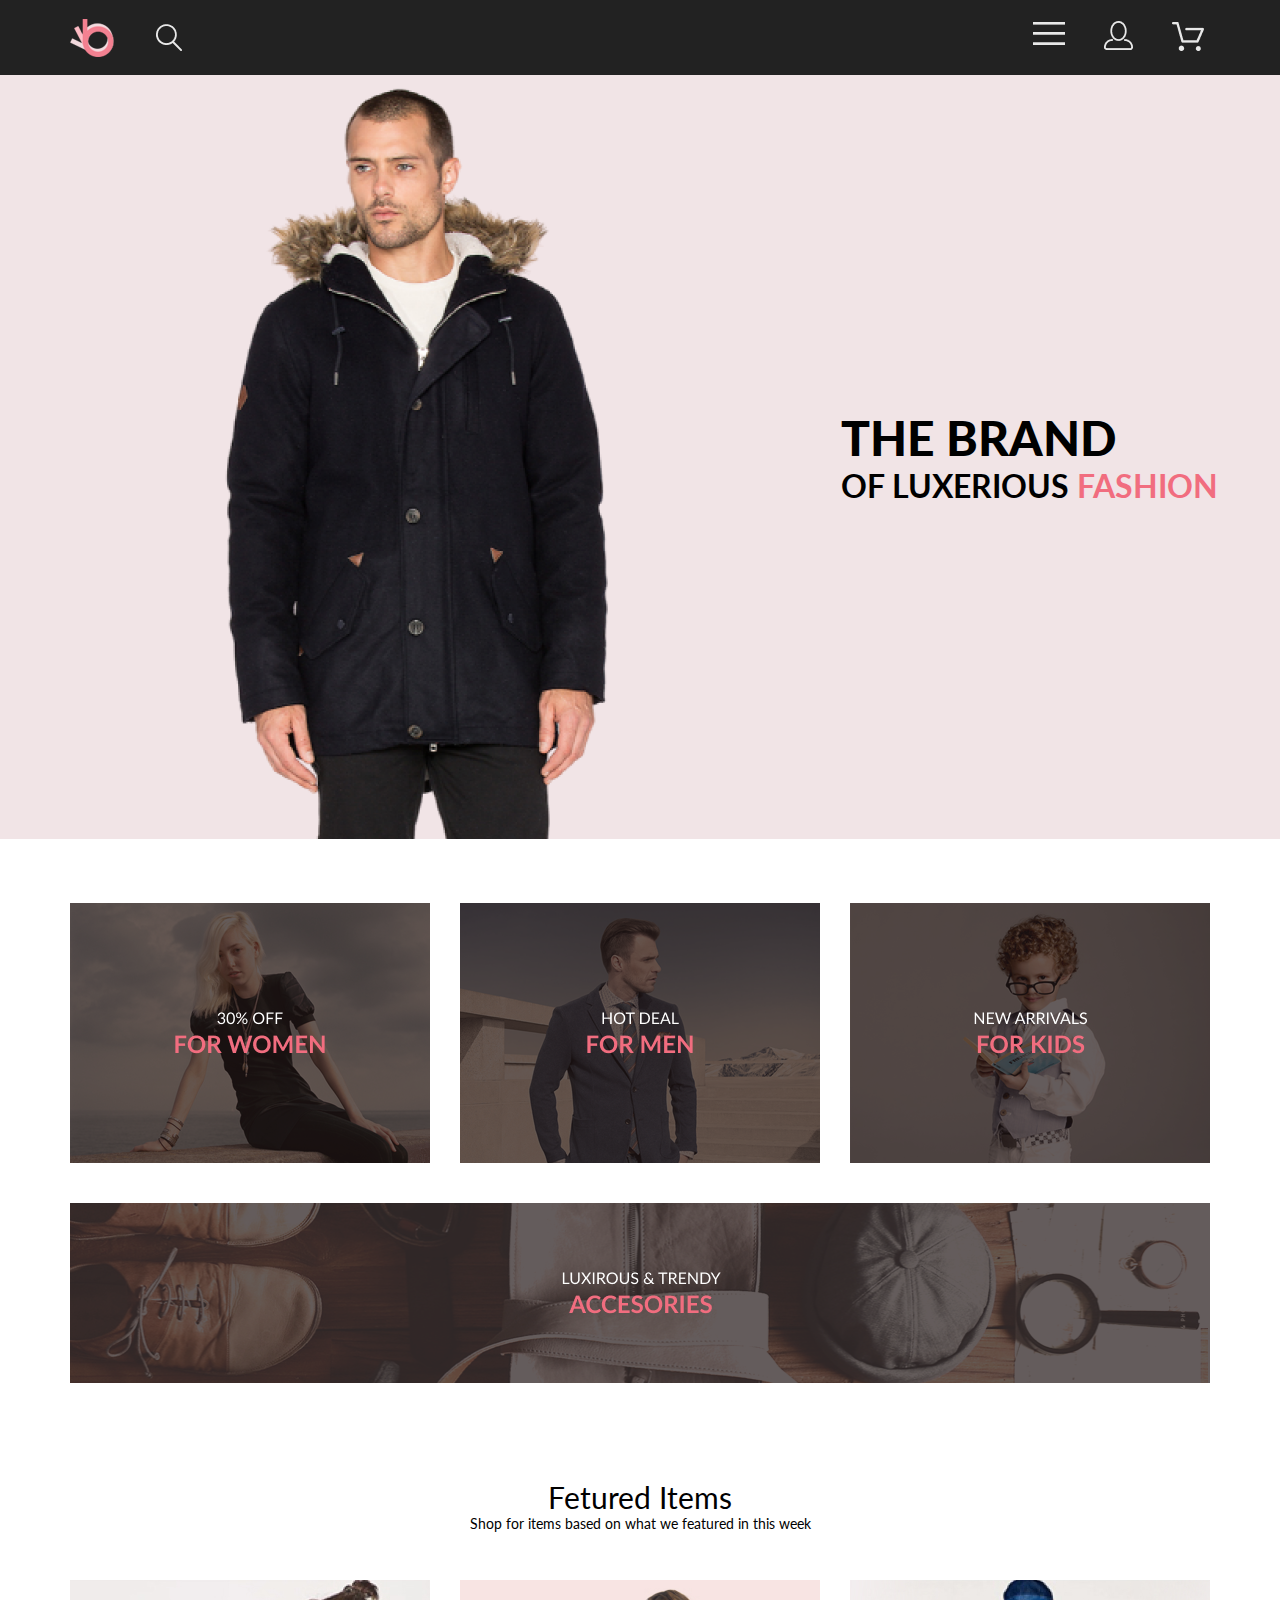
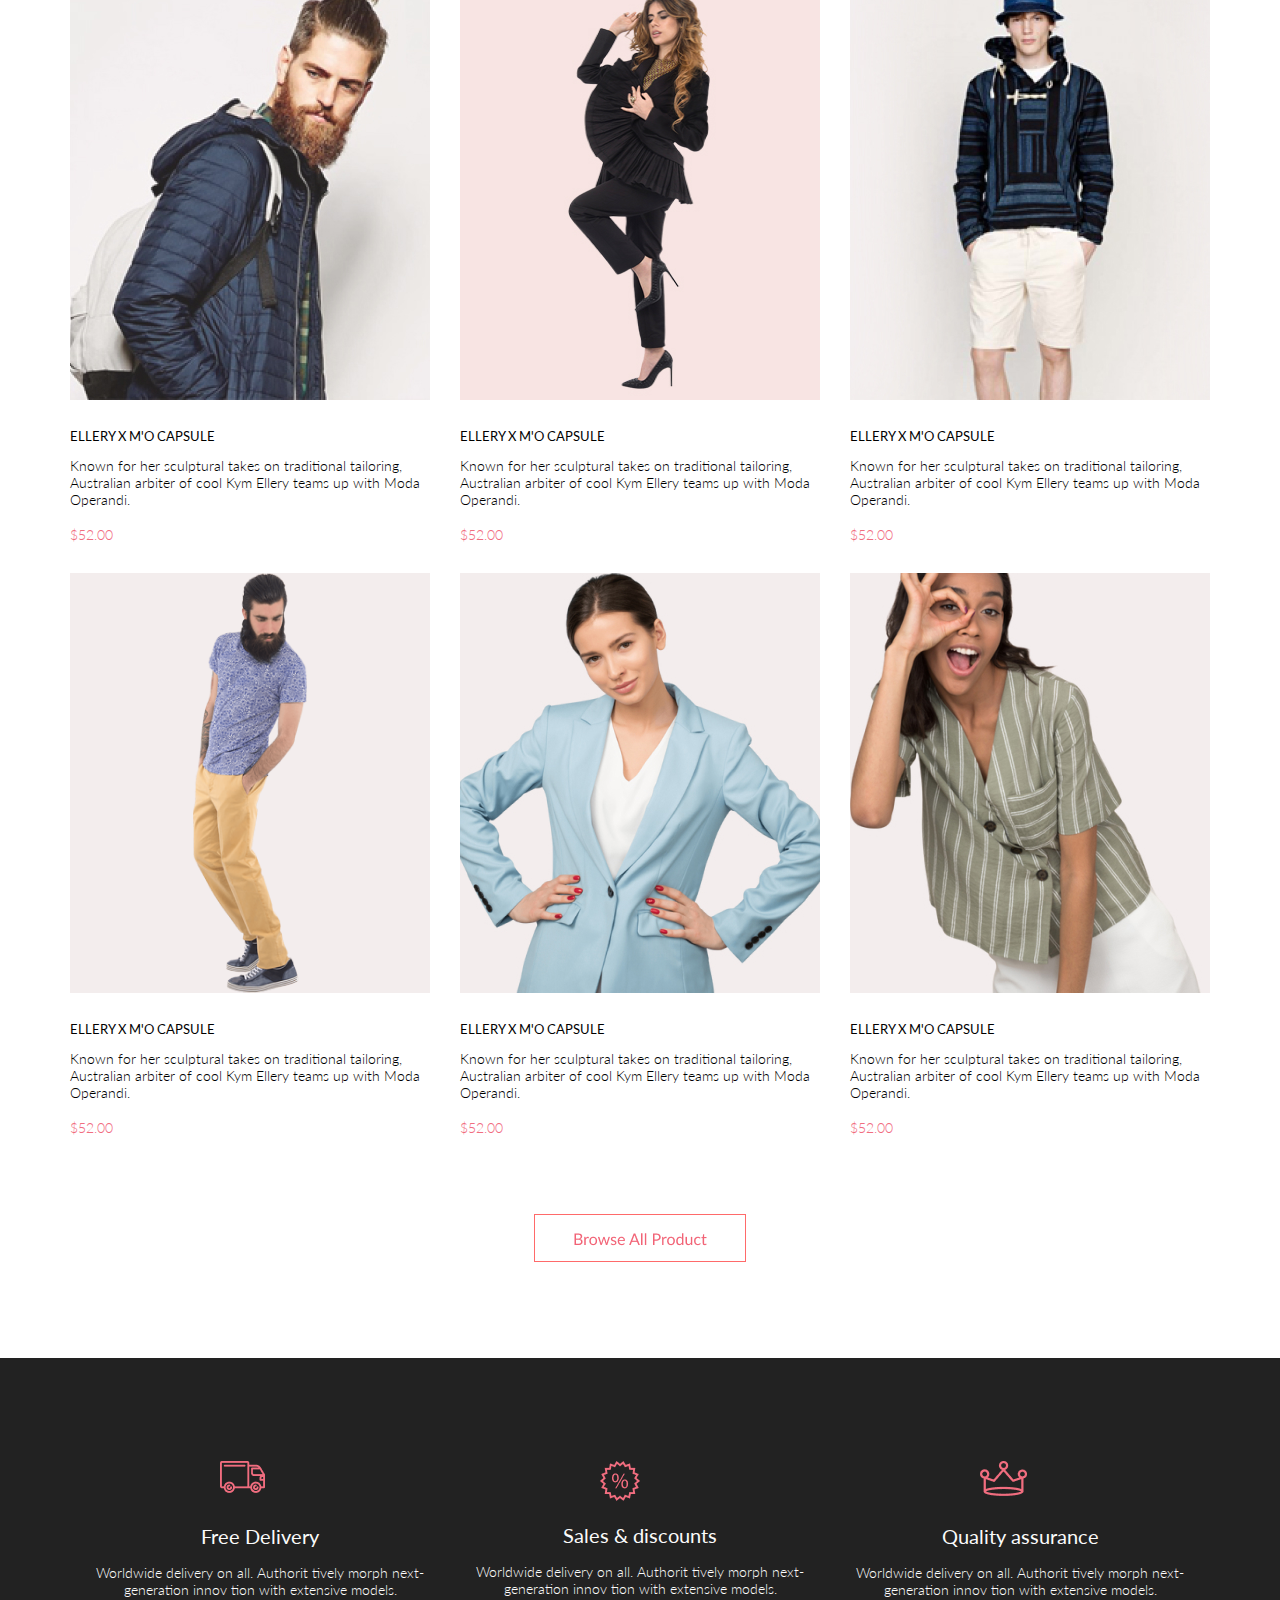
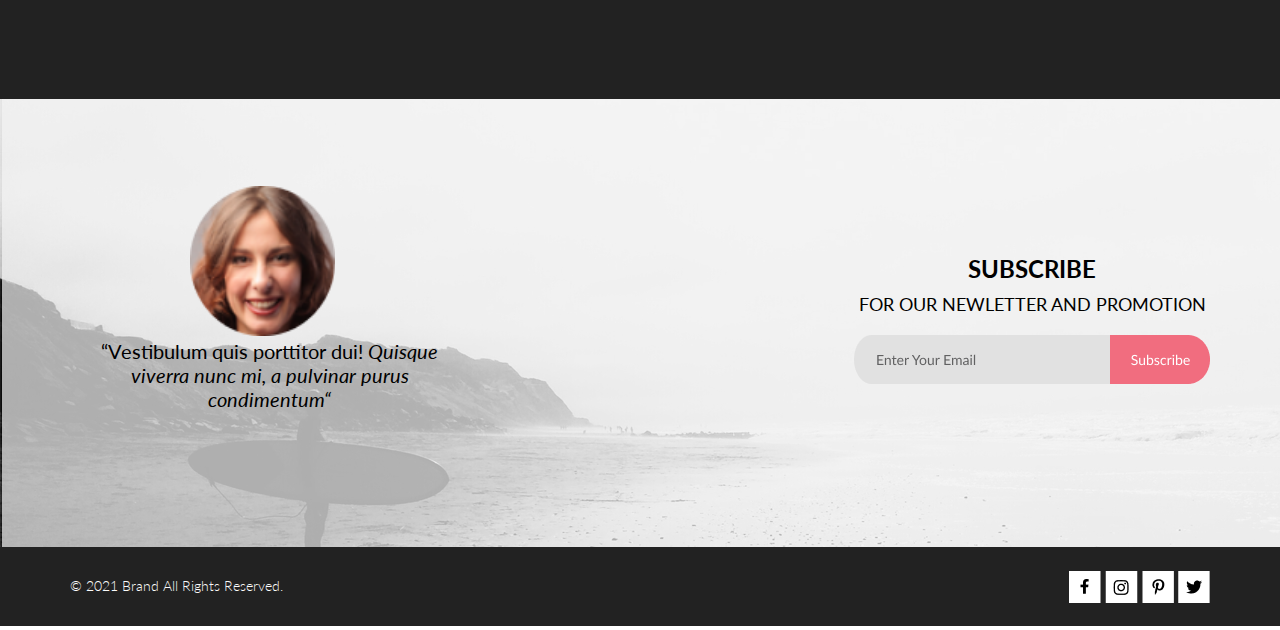
==== index.html @ 98cffb97 "update files to less4" ====
<!DOCTYPE html>
<html lang="en">

<head>
    <meta charset="UTF-8">
    <meta name="viewport" content="width=device-width, initial-scale=1.0">
    <title>Document</title>
    <link rel="stylesheet" href="style.css">
    <link rel="stylesheet" href="reset.css">
    <link rel="preconnect" href="https://fonts.gstatic.com">
    <link href="https://fonts.googleapis.com/css2?family=Lato:wght@300;400;700;900&display=swap" rel="stylesheet">
</head>

<body>

    <header class="header">
        <div class="container header__wrapper">
            <div class="header__logo__wrapper">
                <img class="header__logo" src="./img/logo.png" alt="logo" width="44" height="38">
                <!-- <input type="text" class="search"> -->
                <img src="./img/loupe.png" alt="loupe" width="27" height="28">
            </div>
            <ul class="header__list">
                <li><button class="header__button"><img src="./img/burger.png" alt="burger" width="32"
                            height="23"></button></li>
                <li><a class="header__button" href="registration.html"><img src="./img/contact.png" alt="contact"
                            width="29" height="29"></a>
                </li>
                <li><button class="header__button"><img src="./img/Cart.png" alt="basket" width="32"
                            height="29"></button></li>
            </ul>
            <nav class="header__navigation">
                <h2>Menu</h2>
                <ul>
                    <li>
                        <h3>Text</h3>
                        <ul>
                            <li><a href="#">link</a></li>
                            <li><a href="#">link</a></li>
                            <li><a href="#">link</a></li>
                        </ul>
                    </li>
                    <li>
                        <h3>Text</h3>
                        <ul>
                            <li><a href="#">link</a></li>
                            <li><a href="#">link</a></li>
                            <li><a href="#">link</a></li>
                        </ul>
                    </li>
                    <li>
                        <h3>Text</h3>
                        <ul>
                            <li><a href="#">link</a></li>
                            <li><a href="#">link</a></li>
                            <li><a href="#">link</a></li>
                        </ul>
                    </li>
                </ul>
            </nav>
        </div>
    </header>
    <main class="main">
        <section class="intro">
            <img src="./img/man.jpg" alt="man" width="801" height="764">
            <div class="intro__heading-wrapper">
                <h1 class="intro__heading body">the brand <span class="intro__text">of luxerious <span
                            class="intro__pink">fashion</span></span>
                </h1>
            </div>
        </section>
        <section class="stock">
            <h2 class="visually-hidden">Stock</h2>
            <ul class="stock__list container">
                <li class="stock__item stock__women">
                    <!-- <h3> 30% off for women</h3>
                    <p>text</p> -->
                </li>
                <li class="stock__item stock__men">
                    <!-- <h3>hot deal for men</h3>
                    <p>text</p> -->
                </li>
                <li class="stock__item stock__kids">
                    <!-- <h3>new arrivals for kids</h3>
                    <p>text</p> -->
                </li>
                <li class="stock__item stock__accesories">
                    <!-- <h3>luxirous & trendy accesories</h3>
                    <p>text</p> -->
                </li>
            </ul>
        </section>
        <section class="goods">
            <div class="goods__block">
                <h2 class="goods__header body">Fetured Items</h2>
                <p class="goods__text body">Shop for items based on what we featured in this week</p>
            </div>
            <ul class="goods__list container">
                <li class="goods__item goods-jacket">
                    <img src="img/jacket.jpg" alt="jaсket">
                    <h3 class="goods__item__heading body">ellery x m'o
                        capsule</h3>
                    <p class="goods__item__text body">Known for her sculptural takes on traditional tailoring,
                        Australian
                        arbiter of cool Kym
                        Ellery
                        teams up with Moda Operandi.</p>
                    <p class="intro__pink body">$52.00</p>
                </li>
                <li class="goods__item goods-suit">
                    <img class="img_suit" src="img/suit.jpg" alt="suit">
                    <h3 class="goods__item__heading body">ellery x m'o capsule</h3>
                    <p class="goods__item__text body">Known for her sculptural takes on traditional tailoring,
                        Australian
                        arbiter of cool Kym
                        Ellery
                        teams up with Moda Operandi.</p>
                    <p class="intro__pink body">$52.00</p>
                    <p></p>
                </li>
                <li class="goods__item goods-shorts">
                    <img src="img/shorts.jpg" alt="shorts">
                    <h3 class="goods__item__heading body">ellery x m'o capsule</h3>
                    <p class="goods__item__text body">Known for her sculptural takes on traditional tailoring,
                        Australian
                        arbiter of cool Kym
                        Ellery
                        teams up with Moda Operandi.</p>
                    <p class="intro__pink body">$52.00</p>
                    <p></p>
                </li>
                <li class="goods__item goods-shirt">
                    <img src="img/shirt.png" alt="shirt">
                    <h3 class="goods__item__heading body">ellery x m'o capsule</h3>
                    <p class="goods__item__text body">Known for her sculptural takes on traditional tailoring,
                        Australian
                        arbiter of cool Kym
                        Ellery
                        teams up with Moda Operandi.</p>
                    <p class="intro__pink body">$52.00</p>
                    <p></p>
                </li>
                <li class="goods__item goods-blue-blazer">
                    <img src="img/blue-blazer.jpg" alt="blue blazer">
                    <h3 class="goods__item__heading body">ellery x m'o capsule</h3>
                    <p class="goods__item__text body">Known for her sculptural takes on traditional tailoring,
                        Australian
                        arbiter of cool Kym
                        Ellery
                        teams up with Moda Operandi.</p>
                    <p class="intro__pink body">$52.00</p>
                    <p></p>
                </li>
                <li class="goods__item goods-green-blazer">
                    <img src="img/green-blazer.jpg" alt="green blazer">
                    <h3 class="goods__item__heading body">ellery x m'o capsule</h3>
                    <p class="goods__item__text body">Known for her sculptural takes on traditional tailoring,
                        Australian
                        arbiter of cool Kym
                        Ellery
                        teams up with Moda Operandi.</p>
                    <p class="intro__pink body">$52.00</p>
                    <p></p>
                </li>
            </ul>
        </section>
        <div class="goods__button container"><a href="#"><img src="img/browse_all_product.png" alt=""></a></div>
        <div class="main__block__down">
            <section class="container">
                <ul class="main__block__infa">
                    <li class="main__block__infa__items">
                        <img class="main__block__infa__img-1" src="img/auto.png" alt="auto" width="46" height="32">
                        <h3 class="main__block__header body">Free Delivery</h3>
                        <p class="main__block__text body">Worldwide delivery on all. Authorit tively morph
                            next-generation
                            innov tion with extensive
                            models.</p>
                    </li>
                    <li class="main__block__infa__items">
                        <img class="main__block__infa__img-2" src="img/percent.png" alt="persentage" width="40"
                            height="40">
                        <h3 class="main__block__header body">Sales & discounts</h3>
                        <p class="main__block__text body">Worldwide delivery on all. Authorit tively morph
                            next-generation
                            innov tion with extensive
                            models.</p>
                    </li>
                    <li class="main__block__infa__items">
                        <img class="main__block__infa__img-3" src="img/corona.png" alt="corona" width="48" height="35">
                        <h3 class="main__block__header body">Quality assurance</h3>
                        <p class="main__block__text body">Worldwide delivery on all. Authorit tively morph
                            next-generation
                            innov tion with extensive
                            models.</p>
                    </li>
                </ul>
            </section>
        </div>
    </main>
    <footer class="footer">
        <section class="footer__cover">
            <ul class="footer__up container">
                <li class="footer__up__block">
                    <img class="footer__up__img" src="img/girl.png" alt="girl" width="144.58" height="150.36">
                    <p class="footer__up__text body">“Vestibulum quis porttitor dui! <span
                            class="footer__up__text_intro">
                            Quisque viverra nunc mi, a pulvinar
                            purus condimentum“</span>
                    </p>
                </li>
                <li class="footer__up__block2">
                    <p class="footer__up__block2__text body"><span
                            class="footer__up__block2__text_intro">SUBSCRIBE</span>
                        FOR OUR NEWLETTER AND PROMOTION</p>
                    <a href="#" class="footer__up__block2_button"><img src="img/subscribe.png" alt="subscribe"></a>
                </li>
            </ul>
        </section>
        <section class="footer__down">
            <ul class="footer__down__block container">
                <li class="footer__down__item-1">
                    <p class="body">© 2021 Brand All Rights Reserved.</p>
                </li>
                <li class="footer__down__item-2">
                    <a href="#"><img src="img/f.png" alt="facebook"></a>
                    <a href="#"><img src="img/insta.png" alt="instagram"></a>
                    <a href="#"><img src="img/pinterest.png" alt="pinterest"></a>
                    <a href="#"><img src="img/twitter.png" alt="twitter"></a>
                </li>
            </ul>
        </section>
    </footer>
</body>

</html>
---- style.css ----
:root {
   --black-color: #222222;
   --pink-color:#F1E4E6;
   --pink-dark-color:#F16D7F;
   --white-color: #FBFBFB;
   --grey-color: #A4A4A4; 
   --deep-grey-color: #B1B1B1;   
}
.body{
    font-family: 'Lato','Arial', 'sans-serif';
    font-size: 14px;
    font-style: normal;
    font-weight: 300;
    line-height: 17px;
}
.visually-hidden {
	position: absolute;
	clip: rect(1px 1px 1px 1px); /* IE6, IE7 */
	clip: rect(1px, 1px, 1px, 1px);
	padding:0;
	border:0;
	height: 1px; 
	width: 1px; 
	overflow: hidden;
}
.container{
    max-width: 1140px;
    margin: 0 auto;
    }
.header{
    background-color: var( --black-color);
}
.header__logo__wrapper{
    display: flex;
    align-items: center;
}
.header__wrapper{
    display: flex;
    min-height: 75px;
    align-items: center;
    justify-content: space-between;
}

.header__logo{
    margin: 0 41px 0 0;
}
.header__list{
    display: flex;
}
.header__navigation{
    display: none;
}
.header__button{
    background-color:transparent;
    border: none;
    margin: 0 0 0 33px;
}
.intro{
    display: flex;
    background-color: var(--pink-color);
}
.intro__heading-wrapper{
    width: 100%;
    background-color: var(--pink-color);
    display: flex;
    align-items: center;
    padding: 0 0 0 40px;
}
.intro__heading{
    font-size: 48px;
    font-style: normal;
    font-weight: 900;
    line-height: 58px;
    text-transform: uppercase;
}
.intro__text{
    font-size: 32px;
    font-style: normal;
    font-weight: 700;
    line-height: 38px;
    display: block;
}
.intro__pink{
    color:var(--pink-dark-color);
}

  
.stock__list{
    display: flex;
    flex-wrap: wrap;
    justify-content:space-between;
    padding: 64px 0 0;
    margin-bottom: 0 0 98px;
}
.stock__item{
    width: 360px;
    min-height: 260px;
}
.stock__women{
    background-image: url(./img/1-for-women.png);
    margin: 0 0 10px;
}
.stock__men{
    background-image: url(./img/2-for-men.png);
    margin: 0 0 10px;
}
.stock__kids{
    background-image: url(./img/3-for-kids.png);
    margin: 0 0 10px;
}
.stock__accesories{
    background-image: url(./img/4-ACCESORIES.png);
    width: 100%;
    min-height: 180px;
    margin: 30px 0 0;
}

.goods__block{
    text-align: center;
    margin: 96px 0 48px 0;
}
.goods__header{
    font-size: 30px;
    font-style: normal;
    font-weight: 400;
    line-height: 36px;
}
.goods__text{
   font-size: 14px;
   font-style: normal;
   font-weight: 400;
   line-height: 17px;
}

.goods__list{
    display: flex;
    flex-wrap: wrap;
    justify-content:space-between;
}

.goods__item{
    width: 360px;
    min-height: 420px;
}

.goods-jacket{
    /* background-image: url(./img/jacket.jpg); */
    margin: 0 0 30px; 
}
.goods-suit{
    /* background-image: url(./img/suit.jpg); */
    margin: 0 0 30px;
   
}
.goods-shorts{
    /* background-image: url(./img/shorts.jpg); */
    margin: 0 0 30px;    
}

.goods-shirt{
    /* background-image: url(./img/shirt.png); */
    margin: 0 0 30px;   
}

.goods-blue-blazer{
    /* background-image: url(./img/blue-blazer.jpg); */
    margin: 0 0 30px;     
}

.goods-green-blazer{
    /* background-image: url(./img/green-blazer.jpg); */
    margin: 0 0 30px;  
}


.goods__item__heading{ 
    font-style: normal;
    text-transform: uppercase;
    font-size: 13px;
    font-weight: 400;
    line-height: 16px;
    margin-top: 25.35px; 
    text-decoration:transparent;    
}

.goods__item__text{
    font-size: 14px;
    font-style: normal;
    font-weight: 300;
    line-height: 17px;
    margin-top: 12.65px; 
    margin-bottom: 18px;
    text-decoration:transparent;
}
.goods__button{ 
    width: 212px;
    height: 48px;
    margin-top: 48.5px;
    margin-bottom: 95.5px;    
}
.main__block__down{
    background-color: var( --black-color);
    height:341px 
}

.main__block__infa{
    display: flex;
    justify-content: center;
}

.main__block__infa__items{
    margin-top: 103px;
    align-items: center;
}
.main__block__header{  
    text-align: center;
    text-decoration:transparent;
    color: var(--white-color);
    font-size: 20px;
    font-style: normal;
    font-weight: 400;
    line-height: 24px;
}
.main__block__text{
    margin-top: 16px;
    margin-bottom: 104px;
    text-align: center; 
    font-size: 14px;
    font-style: normal;
    font-weight: 300;
    line-height: 17px; 
    text-decoration:transparent;
    color: var(--white-color);
}

.main__block__infa__img-1{
    align-items: center;
    margin-left:150.46px;
    margin-bottom: 28.07px;
}
.main__block__infa__img-2{
    align-items: center;
    margin-left:150.46px;
    margin-bottom: 19.07px;
}
.main__block__infa__img-3{
    align-items: center;
    margin-left:150.46px;
    margin-bottom: 25.07px;
}
.footer__up{
    display: flex;
    justify-content: space-between;
}
.footer__up__text{
    font-size: 20px;
    font-style: normal;
    font-weight: 400;
    line-height: 24px;
    width: 359.45px;
    height: 99px;
    text-decoration:transparent;
    text-align:center;
    margin-left: -100px;
}
.footer__up__block{
    margin-left: 120px;
    align-items: center;
}
.footer__up__block2{
    margin-top:150px;

    height:61px;
    align-items: center;

}
.footer__up__block2__text{     
    font-size: 18px;
    font-style: normal;
    font-weight: 400;
    line-height: 30px;
    text-decoration:transparent;
    text-align: center;
    margin-bottom: 16px;
}
.footer__up__block2__text_intro{
    font-size: 24px;
    font-style: normal;
    font-weight: 700;
    line-height: 40px;
    display: block;
    text-decoration:transparent;
}
.footer__up__block2_button{
    border: none;
}
.footer__up__img{
    margin-top: 86.59px;
}
.footer__up__text_intro{
    font-size: 20px;
    font-style: italic;
    font-weight: 400;
    line-height: 24px;
    text-align: center;
    text-decoration:transparent;    
}
.footer__cover{
    background-image: url(img/cover.jpg);
    height: 448px;
}
.footer__down{
    background-color: var( --black-color);
    height:79px 
}
.footer__down__block{
    display: flex;
    justify-content: space-between;
}
.footer__down__item-1{
    margin-top: 30px;
    margin-bottom: 30px;
    font-size: 16px;
    font-style: normal;
    font-weight: 400;
    line-height: 19px;
    color: var(--white-color); 
    text-decoration:transparent;
}
.footer__down__item-2{
    margin-top: 24px;
    margin-bottom: 24px;
}


/* //registration// */

.registration{
    height: 148px;
    background-color: var(--pink-color);
    color: var(--pink-dark-color);
    font-size: 24px;
    font-style: normal;
    font-weight: 400;
    line-height: 29px;
    text-decoration:transparent;
    padding-top: 88px;
   
}
.registration__block{
    display: flex;
    justify-content: space-between;
}
/* .block__input-1{
    display: flex;
    flex-direction: column;
}
.block__input-2{
    display: flex;
    flex-direction: column; 
} */
.form-password{
    display: block;
}
[type="email"]{
    display: block;
}
.legend{
    text-align: center;
}
.fieldset{
    border:none;
    border-top: 1px solid;
}
.block__left__heading{
    margin-top: 64px;
    margin-bottom: 20.5px;
    font-size: 16px;
    font-style: normal;
    font-weight: 300;
    line-height: 19px;
    text-decoration:transparent;
}
.block__left__name{
    height: 44px;
    width: 358.99px;
    border: 1px solid var(--grey-color);
    background-color: var(--white-color);
    margin-bottom: 20.5px;
}
.block__left__login{
    text-decoration:transparent;
    margin-top: 34px;
    margin-bottom: 20.5px;
    font-size: 16px;
    font-style: normal;
    font-weight: 300;
    line-height: 19px;
}
.block__left__text{
    text-decoration:transparent;
    margin-top: 15.5px;
    margin-bottom: 39px;
    font-size: 13px;
    font-style: normal;
    font-weight: 300;
    line-height: 16px;
    color:var(--deep-grey-color);
    text-align: left;
    width:359px;
    height: 32px;
}
.block__left__button{
    width: 167px;
    height:50px;
    margin-bottom:96px;
    background-color:var(--pink-dark-color);
    border:none;
}
.block__left__button__text{
    color:var(--white-color);
}

.block__left__checkbox{
    border: 1px solid var(--grey-color);;
    box-sizing: border-box;
    border:none;
}
.block__right__headiing{
    font-size: 24px;
    font-style: normal;
    font-weight: 300;
    line-height: 29px;
    text-decoration:transparent;
    height: 29px;
    width: 265px;
    margin-top: 64px;
    margin-left:128.51px;
}
.block__right__text{
    font-size: 24px;
    font-style: normal;
    font-weight: 300;
    line-height: 29px;
    text-decoration:transparent;
    margin-top:22px;
    margin-bottom: 22px;
    margin-left:128.51px;
    text-align: left;
}
.block__right__text__item{
    margin-left:171.58px;
    font-size: 24px;
    font-style: normal;
    font-weight: 300;
    line-height: 29px;
    text-decoration:transparent;
    margin-top:22px;
    margin-bottom: 22px;
    text-align: left;
 }
.block__right__item:before {
    content: '';
    width:20px;
    height:16px;
    top:5px;
    left:-35px;
    position: absolute;
    background-image: url(./img/Vector.png);
}
.block__right__item{
    position: relative;
}
.list{
    list-style: none;
}
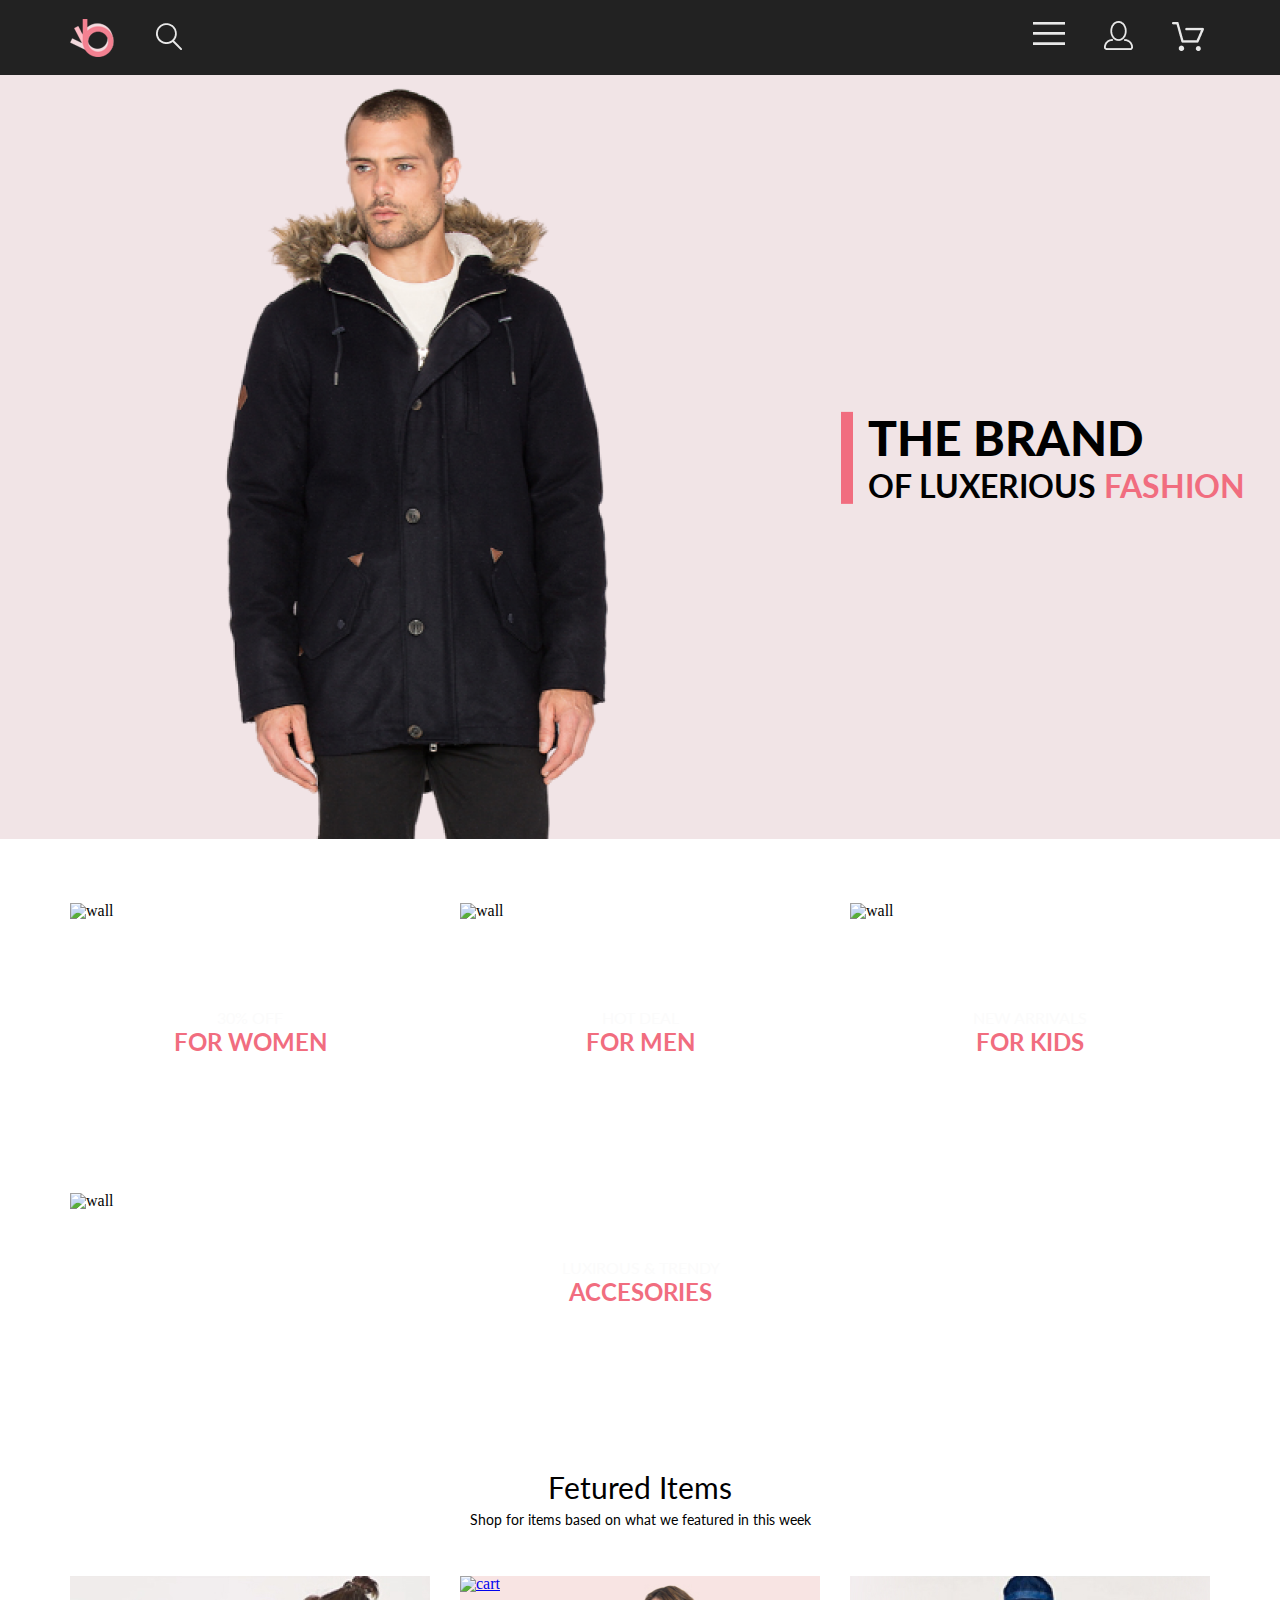
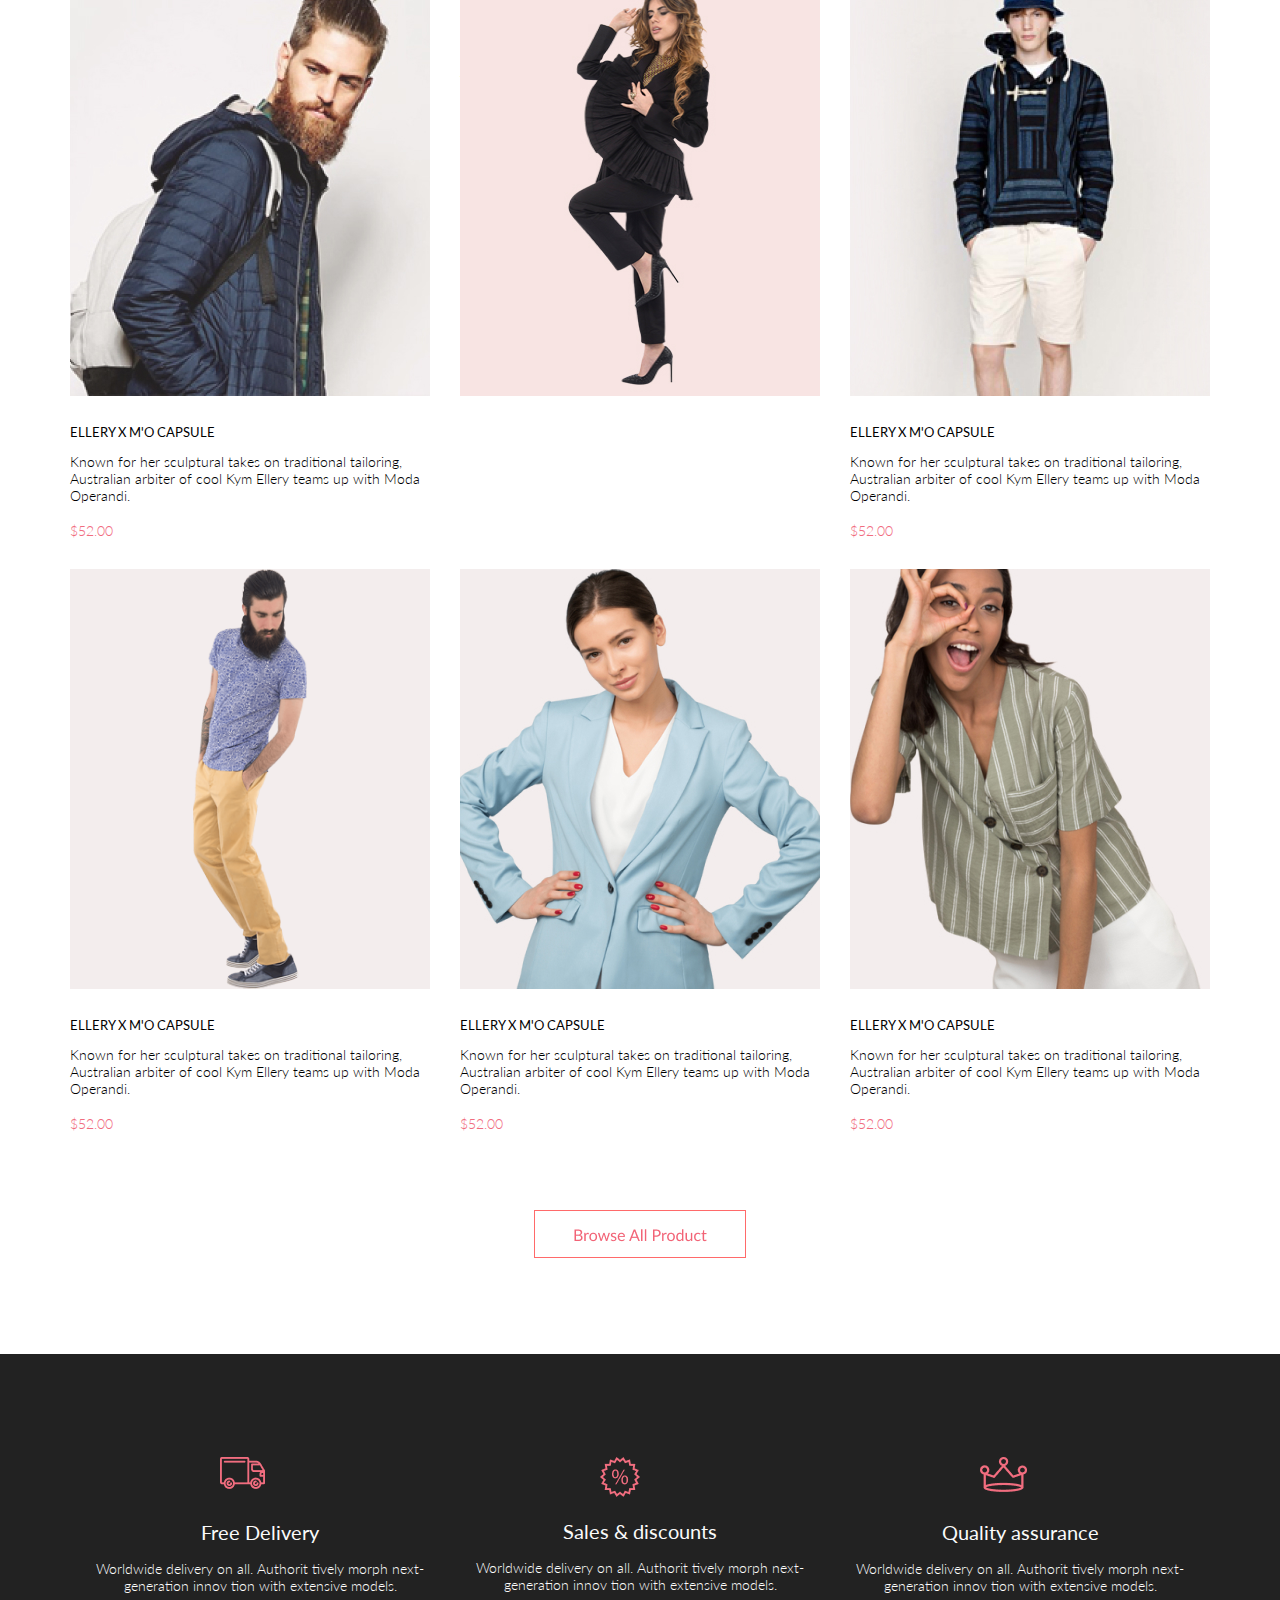
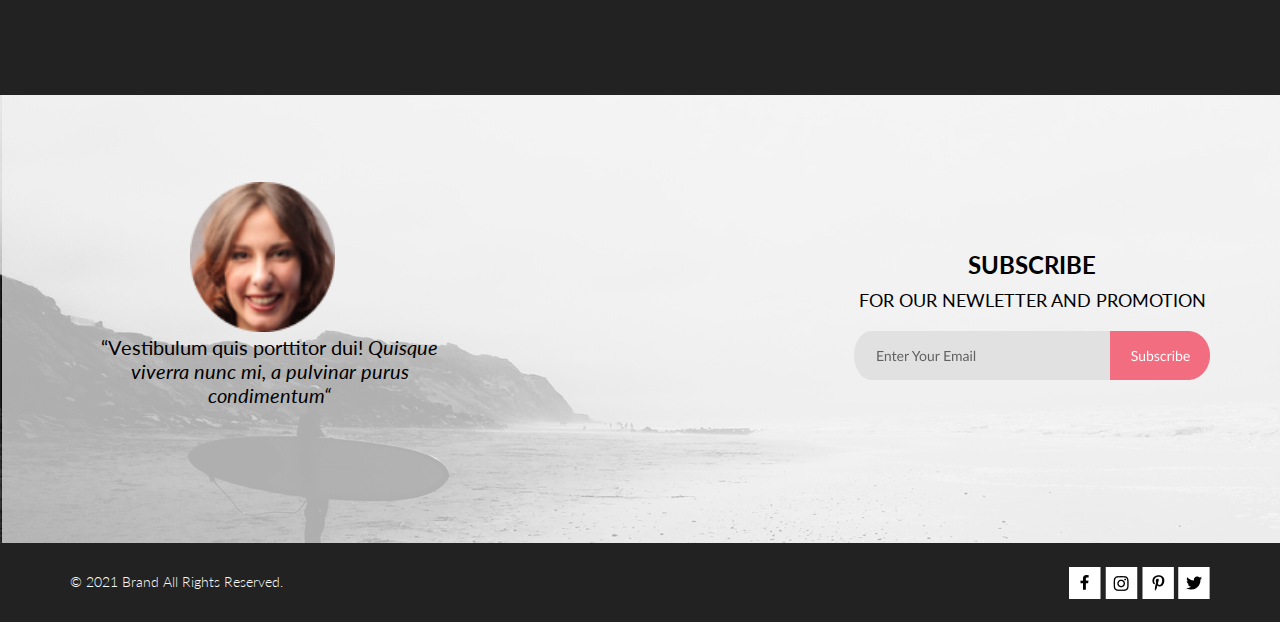
==== commit c530d60c: "Add files via upload" ====
--- a/index.html
+++ b/index.html
@@ -1,235 +1,263 @@
-<!DOCTYPE html>
-<html lang="en">
-
-<head>
-    <meta charset="UTF-8">
-    <meta name="viewport" content="width=device-width, initial-scale=1.0">
-    <title>Document</title>
-    <link rel="stylesheet" href="style.css">
-    <link rel="stylesheet" href="reset.css">
-    <link rel="preconnect" href="https://fonts.gstatic.com">
-    <link href="https://fonts.googleapis.com/css2?family=Lato:wght@300;400;700;900&display=swap" rel="stylesheet">
-</head>
-
-<body>
-
-    <header class="header">
-        <div class="container header__wrapper">
-            <div class="header__logo__wrapper">
-                <img class="header__logo" src="./img/logo.png" alt="logo" width="44" height="38">
-                <!-- <input type="text" class="search"> -->
-                <img src="./img/loupe.png" alt="loupe" width="27" height="28">
-            </div>
-            <ul class="header__list">
-                <li><button class="header__button"><img src="./img/burger.png" alt="burger" width="32"
-                            height="23"></button></li>
-                <li><a class="header__button" href="registration.html"><img src="./img/contact.png" alt="contact"
-                            width="29" height="29"></a>
-                </li>
-                <li><button class="header__button"><img src="./img/Cart.png" alt="basket" width="32"
-                            height="29"></button></li>
-            </ul>
-            <nav class="header__navigation">
-                <h2>Menu</h2>
-                <ul>
-                    <li>
-                        <h3>Text</h3>
-                        <ul>
-                            <li><a href="#">link</a></li>
-                            <li><a href="#">link</a></li>
-                            <li><a href="#">link</a></li>
-                        </ul>
-                    </li>
-                    <li>
-                        <h3>Text</h3>
-                        <ul>
-                            <li><a href="#">link</a></li>
-                            <li><a href="#">link</a></li>
-                            <li><a href="#">link</a></li>
-                        </ul>
-                    </li>
-                    <li>
-                        <h3>Text</h3>
-                        <ul>
-                            <li><a href="#">link</a></li>
-                            <li><a href="#">link</a></li>
-                            <li><a href="#">link</a></li>
-                        </ul>
-                    </li>
-                </ul>
-            </nav>
-        </div>
-    </header>
-    <main class="main">
-        <section class="intro">
-            <img src="./img/man.jpg" alt="man" width="801" height="764">
-            <div class="intro__heading-wrapper">
-                <h1 class="intro__heading body">the brand <span class="intro__text">of luxerious <span
-                            class="intro__pink">fashion</span></span>
-                </h1>
-            </div>
-        </section>
-        <section class="stock">
-            <h2 class="visually-hidden">Stock</h2>
-            <ul class="stock__list container">
-                <li class="stock__item stock__women">
-                    <!-- <h3> 30% off for women</h3>
-                    <p>text</p> -->
-                </li>
-                <li class="stock__item stock__men">
-                    <!-- <h3>hot deal for men</h3>
-                    <p>text</p> -->
-                </li>
-                <li class="stock__item stock__kids">
-                    <!-- <h3>new arrivals for kids</h3>
-                    <p>text</p> -->
-                </li>
-                <li class="stock__item stock__accesories">
-                    <!-- <h3>luxirous & trendy accesories</h3>
-                    <p>text</p> -->
-                </li>
-            </ul>
-        </section>
-        <section class="goods">
-            <div class="goods__block">
-                <h2 class="goods__header body">Fetured Items</h2>
-                <p class="goods__text body">Shop for items based on what we featured in this week</p>
-            </div>
-            <ul class="goods__list container">
-                <li class="goods__item goods-jacket">
-                    <img src="img/jacket.jpg" alt="jaсket">
-                    <h3 class="goods__item__heading body">ellery x m'o
-                        capsule</h3>
-                    <p class="goods__item__text body">Known for her sculptural takes on traditional tailoring,
-                        Australian
-                        arbiter of cool Kym
-                        Ellery
-                        teams up with Moda Operandi.</p>
-                    <p class="intro__pink body">$52.00</p>
-                </li>
-                <li class="goods__item goods-suit">
-                    <img class="img_suit" src="img/suit.jpg" alt="suit">
-                    <h3 class="goods__item__heading body">ellery x m'o capsule</h3>
-                    <p class="goods__item__text body">Known for her sculptural takes on traditional tailoring,
-                        Australian
-                        arbiter of cool Kym
-                        Ellery
-                        teams up with Moda Operandi.</p>
-                    <p class="intro__pink body">$52.00</p>
-                    <p></p>
-                </li>
-                <li class="goods__item goods-shorts">
-                    <img src="img/shorts.jpg" alt="shorts">
-                    <h3 class="goods__item__heading body">ellery x m'o capsule</h3>
-                    <p class="goods__item__text body">Known for her sculptural takes on traditional tailoring,
-                        Australian
-                        arbiter of cool Kym
-                        Ellery
-                        teams up with Moda Operandi.</p>
-                    <p class="intro__pink body">$52.00</p>
-                    <p></p>
-                </li>
-                <li class="goods__item goods-shirt">
-                    <img src="img/shirt.png" alt="shirt">
-                    <h3 class="goods__item__heading body">ellery x m'o capsule</h3>
-                    <p class="goods__item__text body">Known for her sculptural takes on traditional tailoring,
-                        Australian
-                        arbiter of cool Kym
-                        Ellery
-                        teams up with Moda Operandi.</p>
-                    <p class="intro__pink body">$52.00</p>
-                    <p></p>
-                </li>
-                <li class="goods__item goods-blue-blazer">
-                    <img src="img/blue-blazer.jpg" alt="blue blazer">
-                    <h3 class="goods__item__heading body">ellery x m'o capsule</h3>
-                    <p class="goods__item__text body">Known for her sculptural takes on traditional tailoring,
-                        Australian
-                        arbiter of cool Kym
-                        Ellery
-                        teams up with Moda Operandi.</p>
-                    <p class="intro__pink body">$52.00</p>
-                    <p></p>
-                </li>
-                <li class="goods__item goods-green-blazer">
-                    <img src="img/green-blazer.jpg" alt="green blazer">
-                    <h3 class="goods__item__heading body">ellery x m'o capsule</h3>
-                    <p class="goods__item__text body">Known for her sculptural takes on traditional tailoring,
-                        Australian
-                        arbiter of cool Kym
-                        Ellery
-                        teams up with Moda Operandi.</p>
-                    <p class="intro__pink body">$52.00</p>
-                    <p></p>
-                </li>
-            </ul>
-        </section>
-        <div class="goods__button container"><a href="#"><img src="img/browse_all_product.png" alt=""></a></div>
-        <div class="main__block__down">
-            <section class="container">
-                <ul class="main__block__infa">
-                    <li class="main__block__infa__items">
-                        <img class="main__block__infa__img-1" src="img/auto.png" alt="auto" width="46" height="32">
-                        <h3 class="main__block__header body">Free Delivery</h3>
-                        <p class="main__block__text body">Worldwide delivery on all. Authorit tively morph
-                            next-generation
-                            innov tion with extensive
-                            models.</p>
-                    </li>
-                    <li class="main__block__infa__items">
-                        <img class="main__block__infa__img-2" src="img/percent.png" alt="persentage" width="40"
-                            height="40">
-                        <h3 class="main__block__header body">Sales & discounts</h3>
-                        <p class="main__block__text body">Worldwide delivery on all. Authorit tively morph
-                            next-generation
-                            innov tion with extensive
-                            models.</p>
-                    </li>
-                    <li class="main__block__infa__items">
-                        <img class="main__block__infa__img-3" src="img/corona.png" alt="corona" width="48" height="35">
-                        <h3 class="main__block__header body">Quality assurance</h3>
-                        <p class="main__block__text body">Worldwide delivery on all. Authorit tively morph
-                            next-generation
-                            innov tion with extensive
-                            models.</p>
-                    </li>
-                </ul>
-            </section>
-        </div>
-    </main>
-    <footer class="footer">
-        <section class="footer__cover">
-            <ul class="footer__up container">
-                <li class="footer__up__block">
-                    <img class="footer__up__img" src="img/girl.png" alt="girl" width="144.58" height="150.36">
-                    <p class="footer__up__text body">“Vestibulum quis porttitor dui! <span
-                            class="footer__up__text_intro">
-                            Quisque viverra nunc mi, a pulvinar
-                            purus condimentum“</span>
-                    </p>
-                </li>
-                <li class="footer__up__block2">
-                    <p class="footer__up__block2__text body"><span
-                            class="footer__up__block2__text_intro">SUBSCRIBE</span>
-                        FOR OUR NEWLETTER AND PROMOTION</p>
-                    <a href="#" class="footer__up__block2_button"><img src="img/subscribe.png" alt="subscribe"></a>
-                </li>
-            </ul>
-        </section>
-        <section class="footer__down">
-            <ul class="footer__down__block container">
-                <li class="footer__down__item-1">
-                    <p class="body">© 2021 Brand All Rights Reserved.</p>
-                </li>
-                <li class="footer__down__item-2">
-                    <a href="#"><img src="img/f.png" alt="facebook"></a>
-                    <a href="#"><img src="img/insta.png" alt="instagram"></a>
-                    <a href="#"><img src="img/pinterest.png" alt="pinterest"></a>
-                    <a href="#"><img src="img/twitter.png" alt="twitter"></a>
-                </li>
-            </ul>
-        </section>
-    </footer>
-</body>
-
+<!DOCTYPE html>
+<html lang="en">
+
+<head>
+    <meta charset="UTF-8">
+    <meta name="viewport" content="width=device-width, initial-scale=1.0">
+    <title>Document</title>
+    <link rel="stylesheet" href="style.css">
+    <link rel="stylesheet" href="reset.css">
+    <link rel="preconnect" href="https://fonts.gstatic.com">
+    <link href="https://fonts.googleapis.com/css2?family=Lato:wght@300;400;700;900&display=swap" rel="stylesheet">
+</head>
+
+<body>
+
+    <header class="header">
+        <div class="container header__wrapper">
+            <div class="header__logo__wrapper">
+                <img class="header__logo" src="./img/logo.png" alt="logo" width="44" height="38">
+                <input type="text" class="search">
+                <!-- <img src="./img/loupe.png" alt="loupe" width="27" height="28"> -->
+            </div>
+            <ul class="header__list">
+                <li><button class="header__button"><img src="./img/burger.png" alt="burger" width="32"
+                            height="23"></button></li>
+                <li><a class="header__button" href="registration.html"><img src="./img/contact.png" alt="contact"
+                            width="29" height="29"></a>
+                </li>
+                <li><button class="header__button"><img src="./img/Cart.png" alt="basket" width="32"
+                            height="29"></button></li>
+            </ul>
+            <nav class="header__navigation">
+                <h2 class="header__navigation__menutext body">MENU</h2>
+                <ul>
+                    <li>
+                        <h3 class="header__navigation__headertext body">MAN</h3>
+                        <ul>
+                            <li><a class="header__navigation__goodstext body" href="#">Accessories</a></li>
+                            <li><a class="header__navigation__goodstext body" href="#">Bags</a></li>
+                            <li><a class="header__navigation__goodstext body" href="#">Denim</a></li>
+                            <li><a class="header__navigation__goodstext body" href="#">T-Shirts</a></li>
+                        </ul>
+                    </li>
+                    <li>
+                        <h3 class="header__navigation__headertext body">WOMAN</h3>
+                        <ul>
+                            <li><a class="header__navigation__goodstext body" href="#">Accessories</a></li>
+                            <li><a class="header__navigation__goodstext body" href="#">Jackets & Coats</a></li>
+                            <li><a class="header__navigation__goodstext body" href="#">Polos</a></li>
+                            <li><a class="header__navigation__goodstext body" href="#">T-Shirts</a></li>
+                            <li><a class="header__navigation__goodstext body" href="#">Shirts</a></li>
+                        </ul>
+                    </li>
+                    <li>
+                        <h3>KIDS</h3>
+                        <ul>
+                            <li><a class="header__navigation__goodstext body" href="#">Accessories</a></li>
+                            <li><a class="header__navigation__goodstext body" href="#">Jackets & Coats</a></li>
+                            <li><a class="header__navigation__goodstext body" href="#">Polos</a></li>
+                            <li><a class="header__navigation__goodstext body" href="#">T-Shirts</a></li>
+                            <li><a class="header__navigation__goodstext body" href="#">Shirts</a></li>
+                            <li><a class="header__navigation__goodstext body" href="#">Bags</a></li>
+                        </ul>
+                    </li>
+                </ul>
+            </nav>
+        </div>
+    </header>
+    <main class="main">
+        <section class="intro">
+            <img class="intro__img" src="./img/man.jpg" alt="man" width="801" height="764">
+            <div class="intro__heading-wrapper">
+                <img class="img__pink" src="./img/pink.png" alt="pink">
+                <h1 class="intro__heading body">the brand <span class="intro__text">of luxerious <span
+                            class="intro__pink">fashion</span></span>
+                </h1>
+            </div>
+        </section>
+        <section class="stock">
+            <h2 class="visually-hidden">Stock</h2>
+            <ul class="stock__list container">
+                <li class="stock__item stock__women">
+                    <img class="stock__wall" src="./img/Rectangle20.png" alt="wall">
+                    <a href="#">
+                        <div class="stock__text">
+                            <h3 class="stock__text__header body">30% OFF</h3>
+                            <p class="stock__text__under__header body">FOR WOMEN</p>
+                        </div>
+                    </a>
+                </li>
+                <li class="stock__item stock__men">
+                    <img class="stock__wall" src="./img/Rectangle20.png" alt="wall">
+                    <a href="#">
+                        <div class="stock__text">
+                            <h3 class="stock__text__header body">HOT DEAL</h3>
+                            <p class="stock__text__under__header body">FOR MEN</p>
+                        </div>
+                    </a>
+                </li>
+                <li class="stock__item stock__kids">
+                    <img class="stock__wall" src="./img/Rectangle20.png" alt="wall">
+                    <a href="#">
+                        <div class="stock__text">
+                            <h3 class="stock__text__header body">NEW ARRIVALS</h3>
+                            <p class="stock__text__under__header body">FOR KIDS</p>
+                        </div>
+                    </a>
+                </li>
+                <li class="stock__item stock__accesories">
+                    <img class="stock__wall__accessories" src="./img/Rectangle20horiz.png" alt="wall">
+                    <a href="#">
+                        <div class="stock__text__accessories">
+                            <h3 class="stock__text__header body">LUXIROUS & TRENDY</h3>
+                            <p class="stock__text__under__header body">ACCESORIES</p>
+                        </div>
+                    </a>
+                </li>
+            </ul>
+        </section>
+        <section class="goods">
+            <div class="goods__block">
+                <h2 class="goods__header body">Fetured Items</h2>
+                <p class="goods__text body">Shop for items based on what we featured in this week</p>
+            </div>
+            <ul class="goods__list container">
+                <li class="goods__item goods-jacket">
+                    <img src="img/jacket.jpg" alt="jaсket">
+                    <h3 class="goods__item__heading body">ellery x m'o
+                        capsule</h3>
+                    <p class="goods__item__text body">Known for her sculptural takes on traditional tailoring,
+                        Australian
+                        arbiter of cool Kym
+                        Ellery
+                        teams up with Moda Operandi.</p>
+                    <p class="intro__pink body">$52.00</p>
+                </li>
+                <li class="goods__item goods-suit">
+                    <img class="img_suit" src="img/suit.jpg" alt="suit">
+                    <a href="#"><img class="img_addtoCart" src="./img/addtoCart.png" alt="cart"></a>
+                    <h3 class="goods__item__heading body">ellery x m'o capsule</h3>
+                    <p class="goods__item__text body">Known for her sculptural takes on traditional tailoring,
+                        Australian
+                        arbiter of cool Kym
+                        Ellery
+                        teams up with Moda Operandi.</p>
+                    <p class="intro__pink body">$52.00</p>
+                    <p></p>
+                </li>
+                <li class="goods__item goods-shorts">
+                    <img src="img/shorts.jpg" alt="shorts">
+                    <h3 class="goods__item__heading body">ellery x m'o capsule</h3>
+                    <p class="goods__item__text body">Known for her sculptural takes on traditional tailoring,
+                        Australian
+                        arbiter of cool Kym
+                        Ellery
+                        teams up with Moda Operandi.</p>
+                    <p class="intro__pink body">$52.00</p>
+                    <p></p>
+                </li>
+                <li class="goods__item goods-shirt">
+                    <img src="img/shirt.png" alt="shirt">
+                    <h3 class="goods__item__heading body">ellery x m'o capsule</h3>
+                    <p class="goods__item__text body">Known for her sculptural takes on traditional tailoring,
+                        Australian
+                        arbiter of cool Kym
+                        Ellery
+                        teams up with Moda Operandi.</p>
+                    <p class="intro__pink body">$52.00</p>
+                    <p></p>
+                </li>
+                <li class="goods__item goods-blue-blazer">
+                    <img src="img/blue-blazer.jpg" alt="blue blazer">
+                    <h3 class="goods__item__heading body">ellery x m'o capsule</h3>
+                    <p class="goods__item__text body">Known for her sculptural takes on traditional tailoring,
+                        Australian
+                        arbiter of cool Kym
+                        Ellery
+                        teams up with Moda Operandi.</p>
+                    <p class="intro__pink body">$52.00</p>
+                    <p></p>
+                </li>
+                <li class="goods__item goods-green-blazer">
+                    <img src="img/green-blazer.jpg" alt="green blazer">
+                    <h3 class="goods__item__heading body">ellery x m'o capsule</h3>
+                    <p class="goods__item__text body">Known for her sculptural takes on traditional tailoring,
+                        Australian
+                        arbiter of cool Kym
+                        Ellery
+                        teams up with Moda Operandi.</p>
+                    <p class="intro__pink body">$52.00</p>
+                    <p></p>
+                </li>
+            </ul>
+        </section>
+        <div class="goods__button container"><a href="#"><img src="img/browse_all_product.png" alt=""></a></div>
+        <div class="main__block__down">
+            <section class="container">
+                <ul class="main__block__infa">
+                    <li class="main__block__infa__items">
+                        <img class="main__block__infa__img-1" src="img/auto.png" alt="auto" width="46" height="32">
+                        <h3 class="main__block__header body">Free Delivery</h3>
+                        <p class="main__block__text body">Worldwide delivery on all. Authorit tively morph
+                            next-generation
+                            innov tion with extensive
+                            models.</p>
+                    </li>
+                    <li class="main__block__infa__items">
+                        <img class="main__block__infa__img-2" src="img/percent.png" alt="persentage" width="40"
+                            height="40">
+                        <h3 class="main__block__header body">Sales & discounts</h3>
+                        <p class="main__block__text body">Worldwide delivery on all. Authorit tively morph
+                            next-generation
+                            innov tion with extensive
+                            models.</p>
+                    </li>
+                    <li class="main__block__infa__items">
+                        <img class="main__block__infa__img-3" src="img/corona.png" alt="corona" width="48" height="35">
+                        <h3 class="main__block__header body">Quality assurance</h3>
+                        <p class="main__block__text body">Worldwide delivery on all. Authorit tively morph
+                            next-generation
+                            innov tion with extensive
+                            models.</p>
+                    </li>
+                </ul>
+            </section>
+        </div>
+    </main>
+    <footer class="footer">
+        <section class="footer__cover">
+            <ul class="footer__up container">
+                <li class="footer__up__block">
+                    <img class="footer__up__img" src="img/girl.png" alt="girl" width="144.58" height="150.36">
+                    <p class="footer__up__text body">“Vestibulum quis porttitor dui! <span
+                            class="footer__up__text_intro">
+                            Quisque viverra nunc mi, a pulvinar
+                            purus condimentum“</span>
+                    </p>
+                </li>
+                <li class="footer__up__block2">
+                    <p class="footer__up__block2__text body"><span
+                            class="footer__up__block2__text_intro">SUBSCRIBE</span>
+                        FOR OUR NEWLETTER AND PROMOTION</p>
+                    <a href="#" class="footer__up__block2_button"><img src="img/subscribe.png" alt="subscribe"></a>
+                </li>
+            </ul>
+        </section>
+        <section class="footer__down">
+            <ul class="footer__down__block container">
+                <li class="footer__down__item-1">
+                    <p class="body">© 2021 Brand All Rights Reserved.</p>
+                </li>
+                <li class="footer__down__item-2">
+                    <a href="#"><img src="img/f.png" alt="facebook"></a>
+                    <a href="#"><img src="img/insta.png" alt="instagram"></a>
+                    <a href="#"><img src="img/pinterest.png" alt="pinterest"></a>
+                    <a href="#"><img src="img/twitter.png" alt="twitter"></a>
+                </li>
+            </ul>
+        </section>
+    </footer>
+</body>
+
 </html>--- a/style.css
+++ b/style.css
@@ -1,482 +1,667 @@
-:root {
-   --black-color: #222222;
-   --pink-color:#F1E4E6;
-   --pink-dark-color:#F16D7F;
-   --white-color: #FBFBFB;
-   --grey-color: #A4A4A4; 
-   --deep-grey-color: #B1B1B1;   
-}
-.body{
-    font-family: 'Lato','Arial', 'sans-serif';
-    font-size: 14px;
-    font-style: normal;
-    font-weight: 300;
-    line-height: 17px;
-}
-.visually-hidden {
-	position: absolute;
-	clip: rect(1px 1px 1px 1px); /* IE6, IE7 */
-	clip: rect(1px, 1px, 1px, 1px);
-	padding:0;
-	border:0;
-	height: 1px; 
-	width: 1px; 
-	overflow: hidden;
-}
-.container{
-    max-width: 1140px;
-    margin: 0 auto;
-    }
-.header{
-    background-color: var( --black-color);
-}
-.header__logo__wrapper{
-    display: flex;
-    align-items: center;
-}
-.header__wrapper{
-    display: flex;
-    min-height: 75px;
-    align-items: center;
-    justify-content: space-between;
-}
-
-.header__logo{
-    margin: 0 41px 0 0;
-}
-.header__list{
-    display: flex;
-}
-.header__navigation{
-    display: none;
-}
-.header__button{
-    background-color:transparent;
-    border: none;
-    margin: 0 0 0 33px;
-}
-.intro{
-    display: flex;
-    background-color: var(--pink-color);
-}
-.intro__heading-wrapper{
-    width: 100%;
-    background-color: var(--pink-color);
-    display: flex;
-    align-items: center;
-    padding: 0 0 0 40px;
-}
-.intro__heading{
-    font-size: 48px;
-    font-style: normal;
-    font-weight: 900;
-    line-height: 58px;
-    text-transform: uppercase;
-}
-.intro__text{
-    font-size: 32px;
-    font-style: normal;
-    font-weight: 700;
-    line-height: 38px;
-    display: block;
-}
-.intro__pink{
-    color:var(--pink-dark-color);
-}
-
-  
-.stock__list{
-    display: flex;
-    flex-wrap: wrap;
-    justify-content:space-between;
-    padding: 64px 0 0;
-    margin-bottom: 0 0 98px;
-}
-.stock__item{
-    width: 360px;
-    min-height: 260px;
-}
-.stock__women{
-    background-image: url(./img/1-for-women.png);
-    margin: 0 0 10px;
-}
-.stock__men{
-    background-image: url(./img/2-for-men.png);
-    margin: 0 0 10px;
-}
-.stock__kids{
-    background-image: url(./img/3-for-kids.png);
-    margin: 0 0 10px;
-}
-.stock__accesories{
-    background-image: url(./img/4-ACCESORIES.png);
-    width: 100%;
-    min-height: 180px;
-    margin: 30px 0 0;
-}
-
-.goods__block{
-    text-align: center;
-    margin: 96px 0 48px 0;
-}
-.goods__header{
-    font-size: 30px;
-    font-style: normal;
-    font-weight: 400;
-    line-height: 36px;
-}
-.goods__text{
-   font-size: 14px;
-   font-style: normal;
-   font-weight: 400;
-   line-height: 17px;
-}
-
-.goods__list{
-    display: flex;
-    flex-wrap: wrap;
-    justify-content:space-between;
-}
-
-.goods__item{
-    width: 360px;
-    min-height: 420px;
-}
-
-.goods-jacket{
-    /* background-image: url(./img/jacket.jpg); */
-    margin: 0 0 30px; 
-}
-.goods-suit{
-    /* background-image: url(./img/suit.jpg); */
-    margin: 0 0 30px;
-   
-}
-.goods-shorts{
-    /* background-image: url(./img/shorts.jpg); */
-    margin: 0 0 30px;    
-}
-
-.goods-shirt{
-    /* background-image: url(./img/shirt.png); */
-    margin: 0 0 30px;   
-}
-
-.goods-blue-blazer{
-    /* background-image: url(./img/blue-blazer.jpg); */
-    margin: 0 0 30px;     
-}
-
-.goods-green-blazer{
-    /* background-image: url(./img/green-blazer.jpg); */
-    margin: 0 0 30px;  
-}
-
-
-.goods__item__heading{ 
-    font-style: normal;
-    text-transform: uppercase;
-    font-size: 13px;
-    font-weight: 400;
-    line-height: 16px;
-    margin-top: 25.35px; 
-    text-decoration:transparent;    
-}
-
-.goods__item__text{
-    font-size: 14px;
-    font-style: normal;
-    font-weight: 300;
-    line-height: 17px;
-    margin-top: 12.65px; 
-    margin-bottom: 18px;
-    text-decoration:transparent;
-}
-.goods__button{ 
-    width: 212px;
-    height: 48px;
-    margin-top: 48.5px;
-    margin-bottom: 95.5px;    
-}
-.main__block__down{
-    background-color: var( --black-color);
-    height:341px 
-}
-
-.main__block__infa{
-    display: flex;
-    justify-content: center;
-}
-
-.main__block__infa__items{
-    margin-top: 103px;
-    align-items: center;
-}
-.main__block__header{  
-    text-align: center;
-    text-decoration:transparent;
-    color: var(--white-color);
-    font-size: 20px;
-    font-style: normal;
-    font-weight: 400;
-    line-height: 24px;
-}
-.main__block__text{
-    margin-top: 16px;
-    margin-bottom: 104px;
-    text-align: center; 
-    font-size: 14px;
-    font-style: normal;
-    font-weight: 300;
-    line-height: 17px; 
-    text-decoration:transparent;
-    color: var(--white-color);
-}
-
-.main__block__infa__img-1{
-    align-items: center;
-    margin-left:150.46px;
-    margin-bottom: 28.07px;
-}
-.main__block__infa__img-2{
-    align-items: center;
-    margin-left:150.46px;
-    margin-bottom: 19.07px;
-}
-.main__block__infa__img-3{
-    align-items: center;
-    margin-left:150.46px;
-    margin-bottom: 25.07px;
-}
-.footer__up{
-    display: flex;
-    justify-content: space-between;
-}
-.footer__up__text{
-    font-size: 20px;
-    font-style: normal;
-    font-weight: 400;
-    line-height: 24px;
-    width: 359.45px;
-    height: 99px;
-    text-decoration:transparent;
-    text-align:center;
-    margin-left: -100px;
-}
-.footer__up__block{
-    margin-left: 120px;
-    align-items: center;
-}
-.footer__up__block2{
-    margin-top:150px;
-
-    height:61px;
-    align-items: center;
-
-}
-.footer__up__block2__text{     
-    font-size: 18px;
-    font-style: normal;
-    font-weight: 400;
-    line-height: 30px;
-    text-decoration:transparent;
-    text-align: center;
-    margin-bottom: 16px;
-}
-.footer__up__block2__text_intro{
-    font-size: 24px;
-    font-style: normal;
-    font-weight: 700;
-    line-height: 40px;
-    display: block;
-    text-decoration:transparent;
-}
-.footer__up__block2_button{
-    border: none;
-}
-.footer__up__img{
-    margin-top: 86.59px;
-}
-.footer__up__text_intro{
-    font-size: 20px;
-    font-style: italic;
-    font-weight: 400;
-    line-height: 24px;
-    text-align: center;
-    text-decoration:transparent;    
-}
-.footer__cover{
-    background-image: url(img/cover.jpg);
-    height: 448px;
-}
-.footer__down{
-    background-color: var( --black-color);
-    height:79px 
-}
-.footer__down__block{
-    display: flex;
-    justify-content: space-between;
-}
-.footer__down__item-1{
-    margin-top: 30px;
-    margin-bottom: 30px;
-    font-size: 16px;
-    font-style: normal;
-    font-weight: 400;
-    line-height: 19px;
-    color: var(--white-color); 
-    text-decoration:transparent;
-}
-.footer__down__item-2{
-    margin-top: 24px;
-    margin-bottom: 24px;
-}
-
-
-/* //registration// */
-
-.registration{
-    height: 148px;
-    background-color: var(--pink-color);
-    color: var(--pink-dark-color);
-    font-size: 24px;
-    font-style: normal;
-    font-weight: 400;
-    line-height: 29px;
-    text-decoration:transparent;
-    padding-top: 88px;
-   
-}
-.registration__block{
-    display: flex;
-    justify-content: space-between;
-}
-/* .block__input-1{
-    display: flex;
-    flex-direction: column;
-}
-.block__input-2{
-    display: flex;
-    flex-direction: column; 
-} */
-.form-password{
-    display: block;
-}
-[type="email"]{
-    display: block;
-}
-.legend{
-    text-align: center;
-}
-.fieldset{
-    border:none;
-    border-top: 1px solid;
-}
-.block__left__heading{
-    margin-top: 64px;
-    margin-bottom: 20.5px;
-    font-size: 16px;
-    font-style: normal;
-    font-weight: 300;
-    line-height: 19px;
-    text-decoration:transparent;
-}
-.block__left__name{
-    height: 44px;
-    width: 358.99px;
-    border: 1px solid var(--grey-color);
-    background-color: var(--white-color);
-    margin-bottom: 20.5px;
-}
-.block__left__login{
-    text-decoration:transparent;
-    margin-top: 34px;
-    margin-bottom: 20.5px;
-    font-size: 16px;
-    font-style: normal;
-    font-weight: 300;
-    line-height: 19px;
-}
-.block__left__text{
-    text-decoration:transparent;
-    margin-top: 15.5px;
-    margin-bottom: 39px;
-    font-size: 13px;
-    font-style: normal;
-    font-weight: 300;
-    line-height: 16px;
-    color:var(--deep-grey-color);
-    text-align: left;
-    width:359px;
-    height: 32px;
-}
-.block__left__button{
-    width: 167px;
-    height:50px;
-    margin-bottom:96px;
-    background-color:var(--pink-dark-color);
-    border:none;
-}
-.block__left__button__text{
-    color:var(--white-color);
-}
-
-.block__left__checkbox{
-    border: 1px solid var(--grey-color);;
-    box-sizing: border-box;
-    border:none;
-}
-.block__right__headiing{
-    font-size: 24px;
-    font-style: normal;
-    font-weight: 300;
-    line-height: 29px;
-    text-decoration:transparent;
-    height: 29px;
-    width: 265px;
-    margin-top: 64px;
-    margin-left:128.51px;
-}
-.block__right__text{
-    font-size: 24px;
-    font-style: normal;
-    font-weight: 300;
-    line-height: 29px;
-    text-decoration:transparent;
-    margin-top:22px;
-    margin-bottom: 22px;
-    margin-left:128.51px;
-    text-align: left;
-}
-.block__right__text__item{
-    margin-left:171.58px;
-    font-size: 24px;
-    font-style: normal;
-    font-weight: 300;
-    line-height: 29px;
-    text-decoration:transparent;
-    margin-top:22px;
-    margin-bottom: 22px;
-    text-align: left;
- }
-.block__right__item:before {
-    content: '';
-    width:20px;
-    height:16px;
-    top:5px;
-    left:-35px;
-    position: absolute;
-    background-image: url(./img/Vector.png);
-}
-.block__right__item{
-    position: relative;
-}
-.list{
-    list-style: none;
-}
-
-
-
-
-
-
+:root {
+   --black-color: #222222;
+   --pink-color:#F1E4E6;
+   --pink-dark-color:#F16D7F;
+   --white-color: #FBFBFB;
+   --grey-color: #A4A4A4; 
+   --deep-grey-color: #B1B1B1;   
+}
+.body{
+    font-family: 'Lato','Arial', 'sans-serif';
+    font-size: 14px;
+    font-style: normal;
+    font-weight: 300;
+    line-height: 17px;
+}
+.visually-hidden {
+	position: absolute;
+	clip: rect(1px 1px 1px 1px); /* IE6, IE7 */
+	clip: rect(1px, 1px, 1px, 1px);
+	padding:0;
+	border:0;
+	height: 1px; 
+	width: 1px; 
+	overflow: hidden;
+}
+.container{
+    max-width: 1140px;
+    margin: 0 auto;
+    }
+.header{
+    background-color: var( --black-color);
+}
+.header__logo__wrapper{
+    display: flex;
+    align-items: center;
+}
+.header__wrapper{
+    display: flex;
+    min-height: 75px;
+    align-items: center;
+    justify-content: space-between;
+}
+
+.header__logo{
+    margin: 0 41px 0 0;
+}
+.header__list{
+    display: flex;
+}
+.header__navigation{
+    display: none;
+}
+.header__button{
+    background-color:transparent;
+    border: none;
+    margin: 0 0 0 33px;
+}
+.intro{
+    display: flex;
+    background-color: var(--pink-color);
+}
+.intro__heading-wrapper{
+    width: 100%;
+    background-color: var(--pink-color);
+    display: flex;
+    align-items: center;
+    padding: 0 0 0 40px;     
+}
+
+.intro__heading{
+    font-size: 48px;
+    font-style: normal;
+    font-weight: 900;
+    line-height: 58px;
+    text-transform: uppercase;
+    margin-left:15px;
+}
+.intro__text{
+    font-size: 32px;
+    font-style: normal;
+    font-weight: 700;
+    line-height: 38px;
+    display: block;
+}
+.intro__pink{
+    color:var(--pink-dark-color);
+}
+
+  
+.stock__list{
+    display: flex;
+    flex-wrap: wrap;
+    justify-content:space-between;
+    padding: 64px 0 0;
+    margin-bottom: 0 0 98px;
+}
+.stock__item{
+    width: 360px;
+    min-height: 260px;
+}
+.stock__women{
+    background-image: url(./img/woman.png);
+    margin: 0 0 30px;
+    position: relative;
+}
+.stock__wall{
+    position: absolute;
+}
+.stock__text__header{ 
+    text-decoration:transparent; 
+    color: var(--white-color);
+    font-size: 16px;
+    font-style: normal;
+    font-weight: 400;
+    line-height: 19px;
+    letter-spacing: 0em;
+    text-align: center;        
+}
+.stock__text{
+    margin-left: 103px;
+    margin-top:105px;
+    position: absolute;
+    width:154px; 
+    height: 50px;
+}
+.stock__text_accessories{
+    margin-left: 490px;
+    margin-top:65px;
+    position: absolute;
+    width:160px; 
+    height: 50px;  
+}
+.stock__text__under__header{    
+    font-family: Lato;
+    font-size: 24px;
+    font-style: normal;
+    font-weight: 700;
+    line-height: 29px;
+    letter-spacing: 0em;
+    text-align: center; 
+    color: var(--pink-dark-color);
+    text-decoration:transparent;    
+}
+.stock__men{
+    background-image: url(./img/forman.png);
+    margin: 0 0 30px;
+    position: relative;
+}
+.stock__kids{
+    background-image: url(./img/forkids.png);
+    margin: 0 0 30px;
+    position: relative;
+}
+.stock__accesories{
+    background-image: url(./img/accesories.png);
+    width: 100%;
+    min-height: 180px;
+    position: relative;
+}
+
+.goods__block{
+    text-align: center;
+    margin: 96px 0 48px 0;
+}
+.goods__header{
+    font-size: 30px;
+    font-style: normal;
+    font-weight: 400;
+    line-height: 36px;
+}
+.goods__text{
+   font-size: 14px;
+   font-style: normal;
+   font-weight: 400;
+   line-height: 17px;
+   margin-top:6px;
+}
+
+.goods__list{
+    display: flex;
+    flex-wrap: wrap;
+    justify-content:space-between;
+}
+
+.goods__item{
+    width: 360px;
+    min-height: 420px;
+}
+
+.goods-jacket{   
+    margin: 0 0 30px; 
+}
+.goods-suit{    
+    margin: 0 0 30px;
+   
+}
+.goods-shorts{   
+    margin: 0 0 30px;    
+}
+
+.goods-shirt{    
+    margin: 0 0 30px;   
+}
+
+.goods-blue-blazer{   
+    margin: 0 0 30px;     
+}
+
+.goods-green-blazer{    
+    margin: 0 0 30px;  
+}
+
+
+.goods__item__heading{ 
+    font-style: normal;
+    text-transform: uppercase;
+    font-size: 13px;
+    font-weight: 400;
+    line-height: 16px;
+    margin-top: 25.35px; 
+    text-decoration:transparent;    
+}
+
+.goods__item__text{
+    font-size: 14px;
+    font-style: normal;
+    font-weight: 300;
+    line-height: 17px;
+    margin-top: 12.65px; 
+    margin-bottom: 18px;
+    text-decoration:transparent;
+}
+.goods__button{ 
+    width: 212px;
+    height: 48px;
+    margin-top: 48.5px;
+    margin-bottom: 95.5px;    
+}
+.main__block__down{
+    background-color: var( --black-color);
+    height:341px 
+}
+
+.main__block__infa{
+    display: flex;
+    justify-content: center;
+}
+
+.main__block__infa__items{
+    margin-top: 103px;
+    align-items: center;
+}
+.main__block__header{  
+    text-align: center;
+    text-decoration:transparent;
+    color: var(--white-color);
+    font-size: 20px;
+    font-style: normal;
+    font-weight: 400;
+    line-height: 24px;
+}
+.main__block__text{
+    margin-top: 16px;
+    margin-bottom: 104px;
+    text-align: center; 
+    font-size: 14px;
+    font-style: normal;
+    font-weight: 300;
+    line-height: 17px; 
+    text-decoration:transparent;
+    color: var(--white-color);
+}
+
+.main__block__infa__img-1{
+    align-items: center;
+    margin-left:150.46px;
+    margin-bottom: 28.07px;
+}
+.main__block__infa__img-2{
+    align-items: center;
+    margin-left:150.46px;
+    margin-bottom: 19.07px;
+}
+.main__block__infa__img-3{
+    align-items: center;
+    margin-left:150.46px;
+    margin-bottom: 25.07px;
+}
+.footer__up{
+    display: flex;
+    justify-content: space-between;
+}
+.footer__up__text{
+    font-size: 20px;
+    font-style: normal;
+    font-weight: 400;
+    line-height: 24px;
+    width: 359.45px;
+    height: 99px;
+    text-decoration:transparent;
+    text-align:center;
+    margin-left: -100px;
+}
+.footer__up__block{
+    margin-left: 120px;
+    align-items: center;
+}
+.footer__up__block2{
+    margin-top:150px;
+    height:61px;
+    align-items: center;
+
+}
+.footer__up__block2__text{     
+    font-size: 18px;
+    font-style: normal;
+    font-weight: 400;
+    line-height: 30px;
+    text-decoration:transparent;
+    text-align: center;
+    margin-bottom: 16px;
+}
+.footer__up__block2__text_intro{
+    font-size: 24px;
+    font-style: normal;
+    font-weight: 700;
+    line-height: 40px;
+    display: block;
+    text-decoration:transparent;
+}
+.footer__up__block2_button{
+    border: none;
+}
+.footer__up__img{
+    margin-top: 86.59px;
+}
+.footer__up__text_intro{
+    font-size: 20px;
+    font-style: italic;
+    font-weight: 400;
+    line-height: 24px;
+    text-align: center;
+    text-decoration:transparent;    
+}
+.footer__cover{
+    background-image: url(img/cover.jpg);
+    height: 448px;
+}
+.footer__down{
+    background-color: var( --black-color);
+    height:79px 
+}
+.footer__down__block{
+    display: flex;
+    justify-content: space-between;
+}
+.footer__down__item-1{
+    margin-top: 30px;
+    margin-bottom: 30px;
+    font-size: 16px;
+    font-style: normal;
+    font-weight: 400;
+    line-height: 19px;
+    color: var(--white-color); 
+    text-decoration:transparent;
+}
+.footer__down__item-2{
+    margin-top: 24px;
+    margin-bottom: 24px;
+}
+.header__navigation__menutext{
+    font-size: 14px;
+    font-style: normal;
+    font-weight: 700;
+    line-height: 17px;
+    text-decoration:transparent;
+}
+.header__navigation__headertext{
+    font-size: 14px;
+    font-style: normal;
+    font-weight: 400;
+    line-height: 17px;
+    text-decoration:transparent;
+    color: var(--pink-dark-color);
+}
+.header__navigation__goodstext{
+    font-size: 14px;
+    font-style: normal;
+    font-weight: 400;
+    line-height: 17px;
+    text-decoration:transparent;
+}
+.search{
+    /* display:none; */
+    background-image: url(./img/loupe.png);
+    background-repeat: no-repeat;
+    width:27px;
+    height: 28px;
+    background-color: var(--black-color);
+    border:none;
+    outline: none;
+}
+.img_addtoCart{
+    position: relative;
+}
+.img_suit{
+    position: absolute;
+}
+
+
+
+
+/* //registration// */
+
+.registration{
+    height: 148px;
+    background-color: var(--pink-color);
+    color: var(--pink-dark-color);
+    font-size: 24px;
+    font-style: normal;
+    font-weight: 400;
+    line-height: 29px;
+    text-decoration:transparent;
+    padding-top: 88px;
+   
+}
+.registration__block{
+    display: flex;
+    justify-content: space-between;
+}
+/* .block__input-1{
+    display: flex;
+    flex-direction: column;
+}
+.block__input-2{
+    display: flex;
+    flex-direction: column; 
+} */
+.form-password{
+    display: block;
+}
+[type="email"]{
+    display: block;
+}
+.legend{
+    text-align: center;
+}
+.fieldset{
+    border:none;
+    border-top: 1px solid;
+}
+.block__left__heading{
+    margin-top: 64px;
+    margin-bottom: 20.5px;
+    font-size: 16px;
+    font-style: normal;
+    font-weight: 300;
+    line-height: 19px;
+    text-decoration:transparent;
+}
+.block__left__name{
+    height: 44px;
+    width: 358.99px;
+    border: 1px solid var(--grey-color);
+    background-color: var(--white-color);
+    margin-bottom: 20.5px;
+}
+.block__left__login{
+    text-decoration:transparent;
+    margin-top: 34px;
+    margin-bottom: 20.5px;
+    font-size: 16px;
+    font-style: normal;
+    font-weight: 300;
+    line-height: 19px;
+}
+.block__left__text{
+    text-decoration:transparent;
+    margin-top: 15.5px;
+    margin-bottom: 39px;
+    font-size: 13px;
+    font-style: normal;
+    font-weight: 300;
+    line-height: 16px;
+    color:var(--deep-grey-color);
+    text-align: left;
+    width:359px;
+    height: 32px;
+}
+.block__left__button{
+    width: 167px;
+    height:50px;
+    margin-bottom:96px;
+    background-color:var(--pink-dark-color);
+    border:none;
+}
+.block__left__button__text{
+    color:var(--white-color);
+}
+
+.block__left__checkbox{
+    border: 1px solid var(--grey-color);;
+    box-sizing: border-box;
+    border:none;
+}
+.block__right__headiing{
+    font-size: 24px;
+    font-style: normal;
+    font-weight: 300;
+    line-height: 29px;
+    text-decoration:transparent;
+    height: 29px;
+    width: 265px;
+    margin-top: 64px;
+    margin-left:128.51px;
+}
+.block__right__text{
+    font-size: 24px;
+    font-style: normal;
+    font-weight: 300;
+    line-height: 29px;
+    text-decoration:transparent;
+    margin-top:22px;
+    margin-bottom: 22px;
+    margin-left:128.51px;
+    text-align: left;
+}
+.block__right__text__item{
+    margin-left:171.58px;
+    font-size: 24px;
+    font-style: normal;
+    font-weight: 300;
+    line-height: 29px;
+    text-decoration:transparent;
+    margin-top:22px;
+    margin-bottom: 22px;
+    text-align: left;
+ }
+.block__right__item:before {
+    content: '';
+    width:20px;
+    height:16px;
+    top:5px;
+    left:-35px;
+    position: absolute;
+    background-image: url(./img/Vector.png);
+}
+.block__right__item{
+    position: relative;
+}
+.list{
+    list-style: none;
+}
+.stock__wall__accessories{
+    position: absolute;
+}
+.stock__text__accessories{
+    margin-left: 491px;
+    margin-top:65px;
+    position: absolute;
+    width:159.72px; 
+    height: 50px; 
+}
+
+
+
+/* ---the tablet--- */
+@media(max-width:1024px){
+    .container{
+        width: 733.57px;
+        }
+    .intro__img{
+        width:50%; 
+        height: 367.57px;
+    }
+    .stock__item{
+        width: 232px;
+        min-height: 167px;
+        align-items: center;
+    }
+    .stock__wall{   
+        width: 232px;
+        min-height: 167px;
+        position:absolute;
+    }
+    .stock__text{
+        margin-top: 59px;
+        margin-left:39px;        
+    }
+    .stock__accesories{        
+        width: 100%;
+        min-height: 116.04px;
+     
+    }
+    .stock__wall__accessories{
+        width: 100%;
+        min-height: 116.04px;
+        position: absolute;
+    }
+    .stock__text__accessories{
+        position: absolute;
+        margin-top:33px;
+        margin-left:288px;
+    }
+    .goods__button{ 
+        width: 212px;
+        height: 48px;
+        margin-top: 32.98px;
+        margin-bottom: 65.02px;    
+    }
+    .main__block__down{     
+        height:610px 
+    }
+    .main__block__infa{
+      flex-direction: column;
+  
+    }
+    .main__block__infa__items{
+        margin-top: 48px;
+        align-items: center;
+        height:126px;       
+    }
+    .main__block__infa__img-1{
+        margin-left:362.03px;
+    }
+    .main__block__header{
+        width:160px;
+        height:24px;
+        margin-left:303.34px;     
+        text-align: center;
+        margin-bottom:16px;
+    }
+    .main__block__text{
+        width:360px;
+        height:34px;
+        margin-left:204px;
+        text-align: center;
+    }
+    .main__block__infa__img-2{
+        margin-left:362.03px;     
+        align-items: center;
+        margin-top:0px;
+    }
+    .main__block__infa__img-3{
+        margin-left:362.03px;     
+        align-items: center;
+        margin-top:0px;
+    }
+
+
+
+
+ 
+
+    
+ 
+
+
+}
+
+
+
+
+
+
+
+
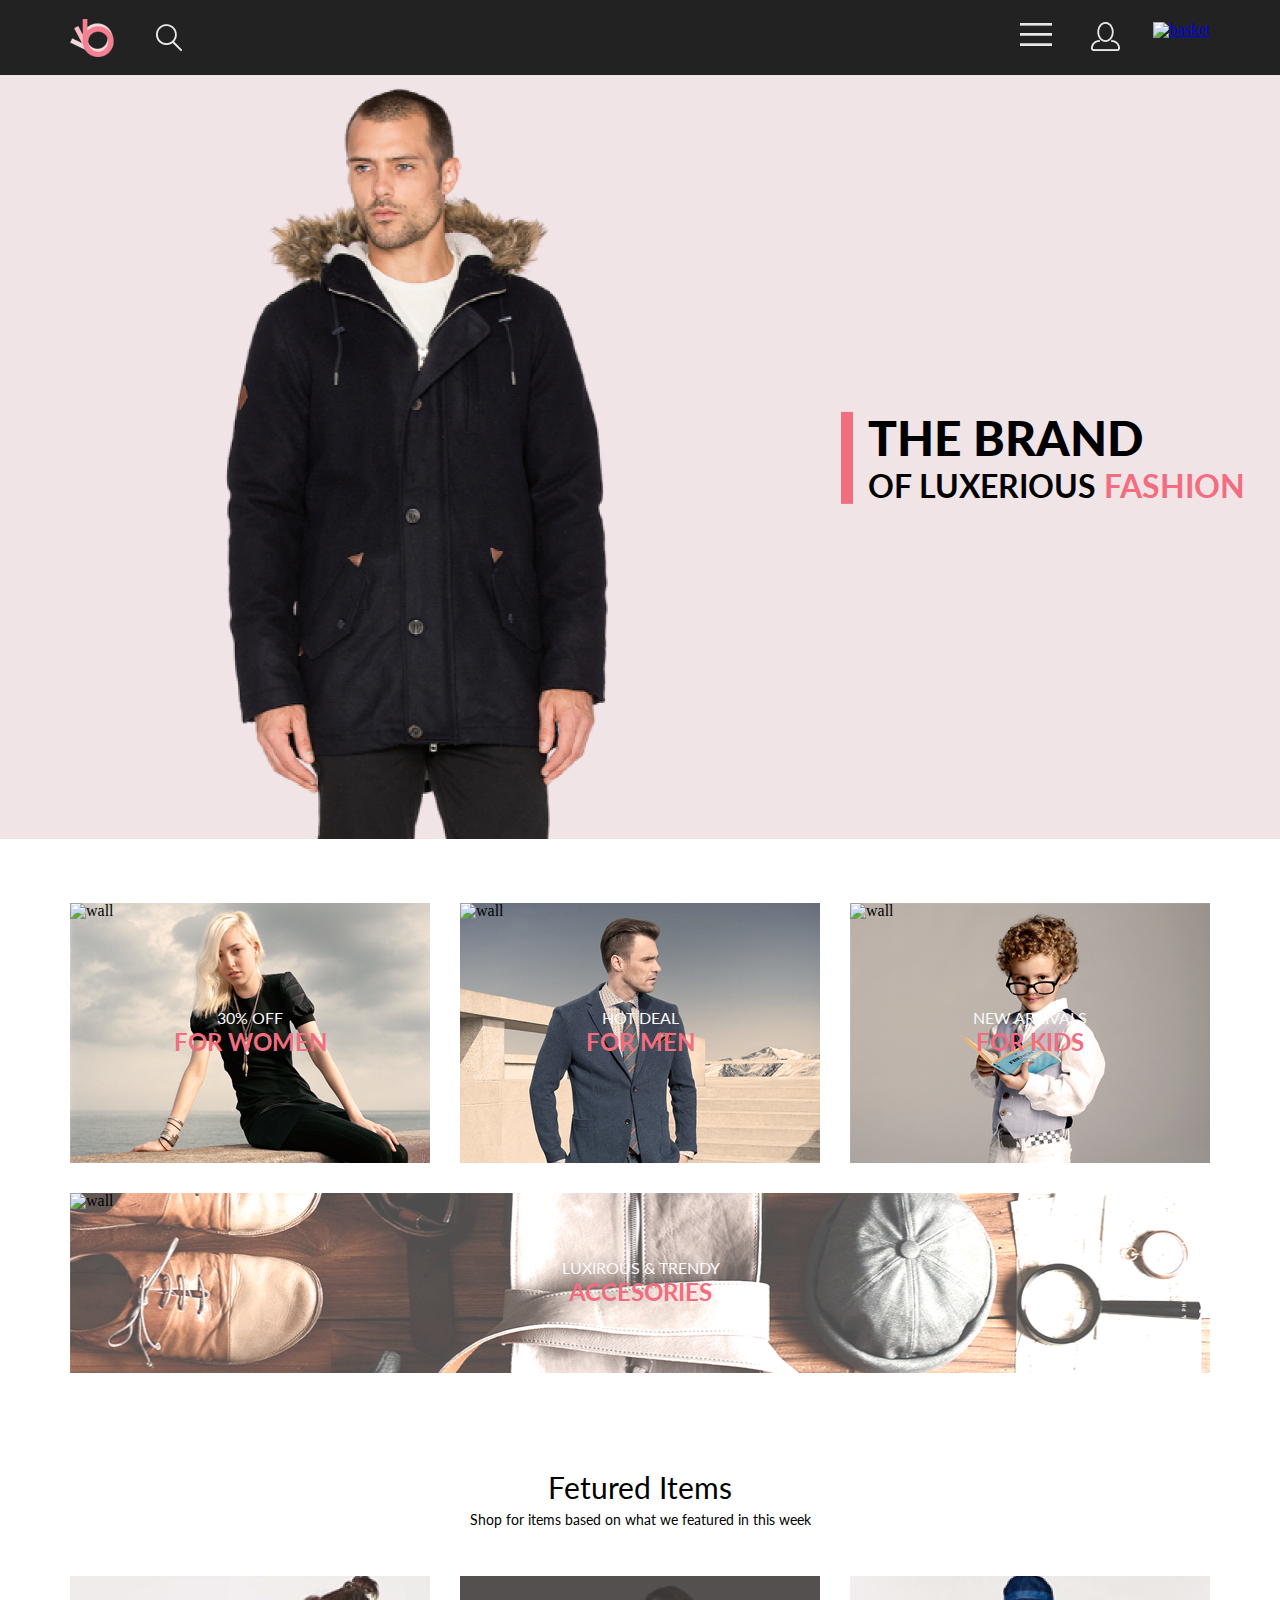
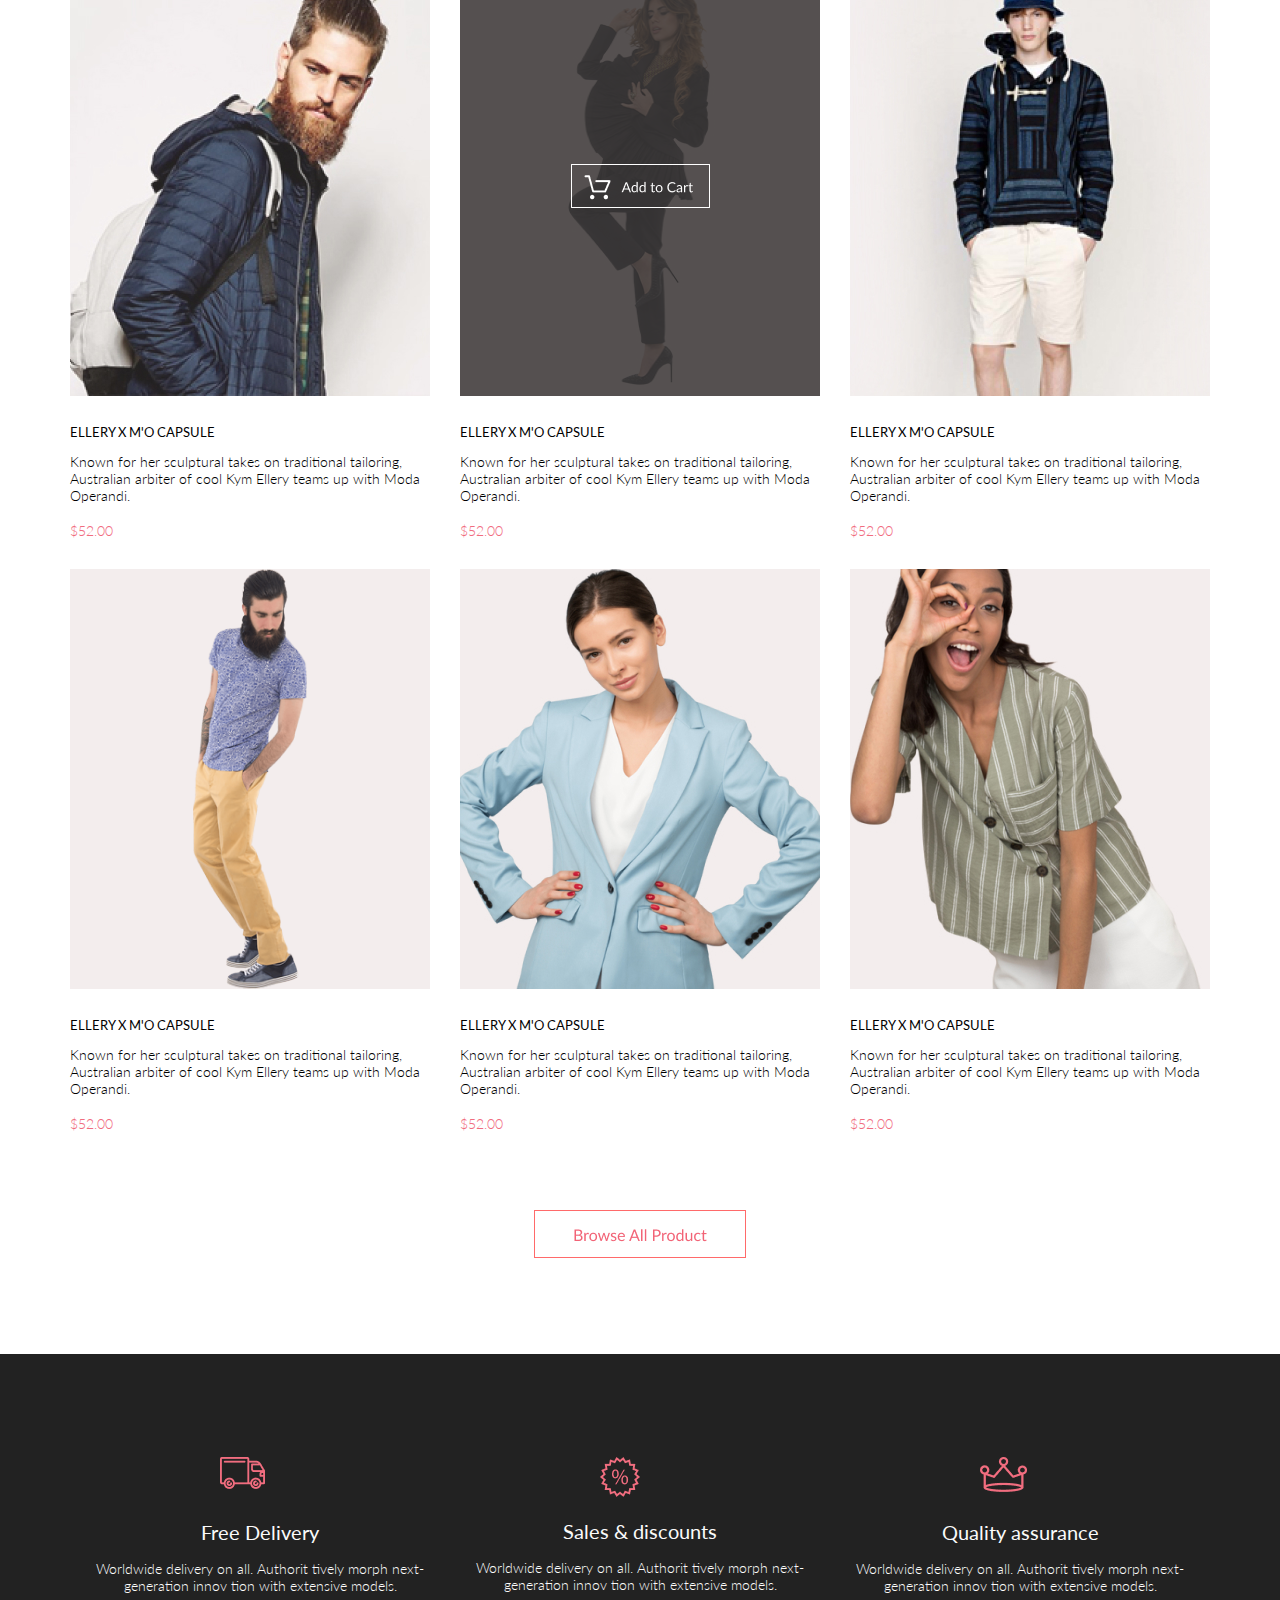
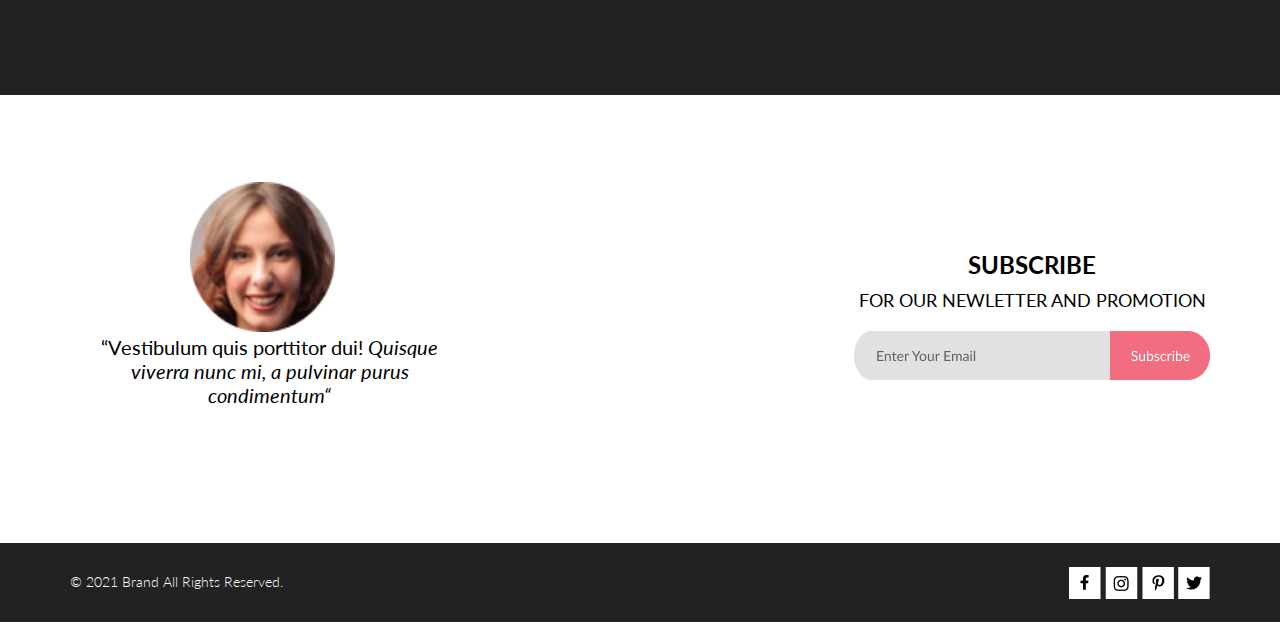
==== commit affd56ce: "Add files via upload" ====
--- a/index.html
+++ b/index.html
@@ -17,23 +17,23 @@
         <div class="container header__wrapper">
             <div class="header__logo__wrapper">
                 <img class="header__logo" src="./img/logo.png" alt="logo" width="44" height="38">
+                <img src="./img/loupe.png" alt="loupe" width="27" height="28">
                 <input type="text" class="search">
-                <!-- <img src="./img/loupe.png" alt="loupe" width="27" height="28"> -->
             </div>
             <ul class="header__list">
                 <li><button class="header__button"><img src="./img/burger.png" alt="burger" width="32"
                             height="23"></button></li>
-                <li><a class="header__button" href="registration.html"><img src="./img/contact.png" alt="contact"
-                            width="29" height="29"></a>
-                </li>
-                <li><button class="header__button"><img src="./img/Cart.png" alt="basket" width="32"
-                            height="29"></button></li>
+                <li><a class="header__button header__button__mobile" href="registration.html"><img
+                            src="./img/contact.png" alt="contact" width="29" height="29"></a>
+                </li>
+                <li><a class="header__button header__button__mobile" href="cart.html"><img src="./img/cart.png"
+                            alt="basket" width="32" height="29"></a></li>
             </ul>
             <nav class="header__navigation">
-                <h2 class="header__navigation__menutext body">MENU</h2>
+                <h2 class="header__navigation__menutext body">menu</h2>
                 <ul>
                     <li>
-                        <h3 class="header__navigation__headertext body">MAN</h3>
+                        <h3 class="header__navigation__headertext body">man</h3>
                         <ul>
                             <li><a class="header__navigation__goodstext body" href="#">Accessories</a></li>
                             <li><a class="header__navigation__goodstext body" href="#">Bags</a></li>
@@ -42,7 +42,7 @@
                         </ul>
                     </li>
                     <li>
-                        <h3 class="header__navigation__headertext body">WOMAN</h3>
+                        <h3 class="header__navigation__headertext body">woman</h3>
                         <ul>
                             <li><a class="header__navigation__goodstext body" href="#">Accessories</a></li>
                             <li><a class="header__navigation__goodstext body" href="#">Jackets & Coats</a></li>
@@ -52,7 +52,7 @@
                         </ul>
                     </li>
                     <li>
-                        <h3>KIDS</h3>
+                        <h3 class="header__navigation__headertext body">kids</h3>
                         <ul>
                             <li><a class="header__navigation__goodstext body" href="#">Accessories</a></li>
                             <li><a class="header__navigation__goodstext body" href="#">Jackets & Coats</a></li>
@@ -80,38 +80,39 @@
             <h2 class="visually-hidden">Stock</h2>
             <ul class="stock__list container">
                 <li class="stock__item stock__women">
-                    <img class="stock__wall" src="./img/Rectangle20.png" alt="wall">
+                    <img class="stock__wall" src="./img/rectangle20.png" alt="wall">
                     <a href="#">
                         <div class="stock__text">
-                            <h3 class="stock__text__header body">30% OFF</h3>
-                            <p class="stock__text__under__header body">FOR WOMEN</p>
+                            <h3 class="stock__text__header body">30% off</h3>
+                            <p class="stock__text__under__header body">for women</p>
                         </div>
                     </a>
                 </li>
                 <li class="stock__item stock__men">
-                    <img class="stock__wall" src="./img/Rectangle20.png" alt="wall">
+                    <img class="stock__wall" src="./img/rectangle20.png" alt="wall">
                     <a href="#">
                         <div class="stock__text">
-                            <h3 class="stock__text__header body">HOT DEAL</h3>
-                            <p class="stock__text__under__header body">FOR MEN</p>
+                            <h3 class="stock__text__header body">hot deal</h3>
+                            <p class="stock__text__under__header body">for men</p>
                         </div>
                     </a>
                 </li>
                 <li class="stock__item stock__kids">
-                    <img class="stock__wall" src="./img/Rectangle20.png" alt="wall">
+                    <img class="stock__wall" src="./img/rectangle20.png" alt="wall">
                     <a href="#">
                         <div class="stock__text">
-                            <h3 class="stock__text__header body">NEW ARRIVALS</h3>
-                            <p class="stock__text__under__header body">FOR KIDS</p>
-                        </div>
-                    </a>
-                </li>
-                <li class="stock__item stock__accesories">
-                    <img class="stock__wall__accessories" src="./img/Rectangle20horiz.png" alt="wall">
+                            <h3 class="stock__text__header body">new arrivals</h3>
+                            <p class="stock__text__under__header body">for kids</p>
+                        </div>
+                    </a>
+                </li>
+                <li class="stock__item stock__accesories stock__accesories__mobile">
+                    <img class="stock__wall__accessories" src="./img/rectangle20horiz.png" alt="wall">
+                    <img class="stock__wall__accessories__mobile" src="./img/cover-accessories-mobile.png" alt="wall">
                     <a href="#">
                         <div class="stock__text__accessories">
-                            <h3 class="stock__text__header body">LUXIROUS & TRENDY</h3>
-                            <p class="stock__text__under__header body">ACCESORIES</p>
+                            <h3 class="stock__text__header body">luxirous & trendy</h3>
+                            <p class="stock__text__under__header body">accesories</p>
                         </div>
                     </a>
                 </li>
@@ -238,8 +239,8 @@
                 </li>
                 <li class="footer__up__block2">
                     <p class="footer__up__block2__text body"><span
-                            class="footer__up__block2__text_intro">SUBSCRIBE</span>
-                        FOR OUR NEWLETTER AND PROMOTION</p>
+                            class="footer__up__block2__text_intro">subscribe</span>
+                        for our newletter and promotion</p>
                     <a href="#" class="footer__up__block2_button"><img src="img/subscribe.png" alt="subscribe"></a>
                 </li>
             </ul>
--- a/style.css
+++ b/style.css
@@ -114,7 +114,8 @@
     font-weight: 400;
     line-height: 19px;
     letter-spacing: 0em;
-    text-align: center;        
+    text-align: center; 
+    text-transform: uppercase;       
 }
 .stock__text{
     margin-left: 103px;
@@ -139,7 +140,8 @@
     letter-spacing: 0em;
     text-align: center; 
     color: var(--pink-dark-color);
-    text-decoration:transparent;    
+    text-decoration:transparent;
+    text-transform: uppercase;    
 }
 .stock__men{
     background-image: url(./img/forman.png);
@@ -319,6 +321,7 @@
     text-decoration:transparent;
     text-align: center;
     margin-bottom: 16px;
+    text-transform:uppercase;
 }
 .footer__up__block2__text_intro{
     font-size: 24px;
@@ -327,6 +330,7 @@
     line-height: 40px;
     display: block;
     text-decoration:transparent;
+    text-transform:uppercase;
 }
 .footer__up__block2_button{
     border: none;
@@ -343,8 +347,10 @@
     text-decoration:transparent;    
 }
 .footer__cover{
-    background-image: url(img/cover.jpg);
+    background-repeat: no-repeat;
+    background-image: url(./img/cover.png);
     height: 448px;
+    align-items:center; 
 }
 .footer__down{
     background-color: var( --black-color);
@@ -374,6 +380,7 @@
     font-weight: 700;
     line-height: 17px;
     text-decoration:transparent;
+    text-transform:uppercase;
 }
 .header__navigation__headertext{
     font-size: 14px;
@@ -381,6 +388,7 @@
     font-weight: 400;
     line-height: 17px;
     text-decoration:transparent;
+    text-transform:uppercase;
     color: var(--pink-dark-color);
 }
 .header__navigation__goodstext{
@@ -391,14 +399,8 @@
     text-decoration:transparent;
 }
 .search{
-    /* display:none; */
-    background-image: url(./img/loupe.png);
-    background-repeat: no-repeat;
-    width:27px;
-    height: 28px;
-    background-color: var(--black-color);
-    border:none;
-    outline: none;
+   background-color: var(--black-color);
+   border:none;
 }
 .img_addtoCart{
     position: relative;
@@ -422,9 +424,9 @@
     line-height: 29px;
     text-decoration:transparent;
     padding-top: 88px;
-   
-}
-.registration__block{
+    text-transform:uppercase;   
+}
+.registration__list{
     display: flex;
     justify-content: space-between;
 }
@@ -449,23 +451,23 @@
     border:none;
     border-top: 1px solid;
 }
-.block__left__heading{
+.registration__list__left__heading{
     margin-top: 64px;
     margin-bottom: 20.5px;
     font-size: 16px;
     font-style: normal;
     font-weight: 300;
     line-height: 19px;
-    text-decoration:transparent;
-}
-.block__left__name{
+    text-decoration:transparent;   
+}
+.registration__list__left__name{
     height: 44px;
     width: 358.99px;
     border: 1px solid var(--grey-color);
     background-color: var(--white-color);
     margin-bottom: 20.5px;
 }
-.block__left__login{
+.registration__list__left__login{
     text-decoration:transparent;
     margin-top: 34px;
     margin-bottom: 20.5px;
@@ -474,7 +476,7 @@
     font-weight: 300;
     line-height: 19px;
 }
-.block__left__text{
+.registration__list__left__text{
     text-decoration:transparent;
     margin-top: 15.5px;
     margin-bottom: 39px;
@@ -487,23 +489,23 @@
     width:359px;
     height: 32px;
 }
-.block__left__button{
-    width: 167px;
+.registration__list__left__button{
+    width: 50%;
     height:50px;
     margin-bottom:96px;
     background-color:var(--pink-dark-color);
     border:none;
 }
-.block__left__button__text{
+.registration__list__left__button__text{
     color:var(--white-color);
 }
 
-.block__left__checkbox{
+.registration__list__left__checkbox{
     border: 1px solid var(--grey-color);;
     box-sizing: border-box;
-    border:none;
-}
-.block__right__headiing{
+    border:none; 
+}
+.registration__list__right__headiing{
     font-size: 24px;
     font-style: normal;
     font-weight: 300;
@@ -513,8 +515,9 @@
     width: 265px;
     margin-top: 64px;
     margin-left:128.51px;
-}
-.block__right__text{
+    text-transform:uppercase;
+}
+.registration__list__right__text{
     font-size: 24px;
     font-style: normal;
     font-weight: 300;
@@ -524,8 +527,9 @@
     margin-bottom: 22px;
     margin-left:128.51px;
     text-align: left;
-}
-.block__right__text__item{
+    
+}
+.registration__list__right__text__item{
     margin-left:171.58px;
     font-size: 24px;
     font-style: normal;
@@ -536,16 +540,16 @@
     margin-bottom: 22px;
     text-align: left;
  }
-.block__right__item:before {
+.registration__list__right__item:before {
     content: '';
     width:20px;
     height:16px;
     top:5px;
     left:-35px;
     position: absolute;
-    background-image: url(./img/Vector.png);
-}
-.block__right__item{
+    background-image: url(./img/vector.png);
+}
+.registration__list__right__item{
     position: relative;
 }
 .list{
@@ -561,8 +565,149 @@
     width:159.72px; 
     height: 50px; 
 }
-
-
+.stock__wall__accessories__mobile{
+    display:none;
+}
+
+/* --cart-- */
+
+.shopping__cart{
+    height: 148px;
+    background-color: var(--pink-color);
+    color: var(--pink-dark-color);
+    font-size: 24px;
+    font-style: normal;
+    font-weight: 400;
+    line-height: 29px;
+    text-decoration:transparent;
+    padding-top: 88px;
+    text-transform:uppercase;
+}
+.main__cart{
+    display:flex;
+    justify-content: space-between;
+}
+.cart__list__item-1{
+    display:flex;
+  
+    margin-top:96px;
+    margin-bottom:40px;    
+}
+.cart__list__item-2{
+    display:flex;
+  
+}
+.cart__list__item-3{
+    display:flex;
+  
+    justify-content: space-between;
+}
+.cart__list{
+    display:flex;
+    flex-direction:column; 
+ 
+}
+.cart__info{
+    margin-top:96px;
+    margin-left:128.51px;
+}
+.legend__header{
+    font-size: 16px;
+    font-style: normal;
+    font-weight: 300;
+    line-height: 19px; 
+    text-decoration:transparent; 
+    text-transform:uppercase;  
+}
+.input__box{
+    width: 360px;
+    height:45px;
+    margin-top:21px; 
+    border: 1px solid var(--grey-color);
+}
+
+.cart__info__botton{
+    height: 34px;
+    width: 100px;
+    background-color: var(--white-color);
+    border: 1px solid var(--grey-color);
+    margin-top:24px;
+    margin-bottom: 57.5px; 
+}
+.cart__info__botton__text{
+    font-size: 11px;
+    font-style: normal;
+    font-weight: 300;
+    line-height: 13px;
+    color:var(--grey-color);
+    text-decoration:transparent; 
+    text-transform:uppercase;
+}
+.image__wall-grey{
+    position: relative;   
+}
+.image__wall-grey__text-1{
+    position: absolute;
+    text-decoration:transparent; 
+    text-transform:uppercase;
+    font-size: 11px;
+    font-style: normal;
+    font-weight: 400;
+    line-height: 13px;    
+    margin-top:39px;  
+    margin-left: 218px;    
+}
+.image__wall-grey__text-2{
+    position: absolute;
+    text-decoration:transparent; 
+    text-transform:uppercase;
+    font-size: 16px;
+    font-style: normal;
+    font-weight: 300;
+    line-height: 19px;
+    margin-top:64px;  
+    margin-left: 153px;  
+}
+.image__wall-grey__text-2__into{  
+    font-size: 16px;
+    font-style: normal;
+    font-weight: 700;
+    line-height: 19px;
+    letter-spacing: 0em;
+    text-align: left;
+    text-decoration:transparent; 
+    color:var(--pink-dark-color);  
+    
+}
+.cart__info__botton-2{
+    background-color: var(--pink-dark-color);
+    height: 50px;
+    width: 273px;
+    border: none;
+    position: absolute;
+    margin-top:122px;  
+    margin-left: -317px;
+}
+.cart__info__botton-2__text{
+    font-size: 16px;
+    font-style: normal;
+    font-weight: 300;
+    line-height: 19px;
+    text-decoration:transparent; 
+    color:var(--white-color);
+    text-transform:uppercase;
+    
+}
+
+
+
+
+
+
+
+
+
+}
 
 /* ---the tablet--- */
 @media(max-width:1024px){
@@ -646,22 +791,296 @@
         align-items: center;
         margin-top:0px;
     }
-
-
-
-
+    .footer__up{
+        display: flex;
+        flex-direction: column;     
+    }
+    .footer__cover{
+        background-repeat: no-repeat;
+        background-image: url(./img/cover2.png); 
+        height:614px;
+        align-items: center;
+    }
+    .footer__up__block{
+        margin-left: 301.42px;
+        align-items: center;        
+    } 
  
-
+    .footer__up__block2{
+        height:400px;
+        margin-top:0px;    
+        align-items: center;    
+    }
+    .footer__up__block2_button{
+        border: none;
+        margin-left:209px;
+        align-items: center;
+    }
+    .stock__wall__accessories__mobile{
+        display:none;
+    }
+    .intro__heading{ 
+        font-style: normal;
+        font-weight: 900;
+        font-size: 44px;
+        line-height: 53px;
+        text-transform: uppercase;
+        text-decoration:transparent;
+    }
+    .intro__text{   
+        font-size: 24px;
+        font-style: normal;
+        font-weight: 700;
+        line-height: 29px;
+        text-transform: uppercase;
+        text-decoration:transparent;        
+    }
+
+    /* --registration-- */
+    .registration__list__right__headiing{
+        margin-left: 22.51px;
+    }
+    .registration__list__right__text{
+        margin-left: 22.51px;
+        margin-top:32px;
+        font-size: 16px;
+        font-style: normal;
+        font-weight: 300;
+        line-height: 19px;
+        letter-spacing: 0em;
+        text-align: left;        
+        text-decoration:transparent;          
+    }
+    .registration__list__right__item:before {
+        left:-40px;
+    }
+    .registration__list__right__text__item{
+        margin-left:65.5px;
+        text-decoration:transparent;
+        margin-top:22px;
+        margin-bottom: 22px;
+        text-align: left;
+        font-family: Lato;
+        font-size: 16px;
+        font-style: normal;
+        font-weight: 300;
+        line-height: 19px;
+        letter-spacing: 0em;
+        text-align: left;            
+     }
     
+
+}
+
+/* ---the mobile--- */
+@media(max-width:375px){
+    .container{
+        width: 343px;
+    }
+    .header__button__mobile{
+        display: none;
+    }
+    .header__button{
+        margin: 0 0 0 16px;
+    }
+    .intro__img{
+        display: none;
+    }
+    .intro{
+        height:363px;        
+    }
+    .intro__heading{    
+        font-style: normal;
+        font-weight: 900;
+        font-size: 38px;
+        line-height: 46px;
+        text-transform: uppercase;
+        text-decoration:transparent;
+    }
+    .intro__text{
+        font-family: Lato;
+        font-size: 20px;
+        font-style: normal;
+        font-weight: 700;
+        line-height: 24px;
+        letter-spacing: 0em;
+        text-align: left;
+        text-decoration:transparent;
+        text-transform: uppercase;
+    }
+    .img__pink{
+        height:61px;
+        width:12px;
+        margin-left:16px;
+    }
+    .stock__list{
+        display: flex;
+        flex-direction: column;     
+        justify-content:space-between;
+        padding: 64px 0 0;
+        margin-bottom: 0 0 32px;
+    }
+    .stock__item{
+        width: 343px;
+        min-height: 247px;
+    }
+    .stock__women{
+        background-image: url(./img/woman.png);
+        margin: 0 0 32px;
+        position: relative;
+    }
+    .stock__wall{
+        position: absolute;
+        width: 343px;
+        min-height: 247px;
+    }
+    .stock__text{
+        margin-top: 98px;
+        margin-left: 94px;
+    }
+  
+    .stock__wall__accessories__mobile{
+        width: 100%;
+        min-height: 111px;
+        position: absolute;                
+    }
+    .stock__accesories__mobile{
+        background-image: url(./img/accesories-mobile.png);
+        width: 100%;
+        min-height: 111px;
+        position: relative;
+    }
+    .stock__text__accessories{
+        margin-left:92px;
+        margin-top:30px;
+    }
+    .goods__button{
+        margin-left:74.5px;
+        margin-top:41.1px;
+    }
+
+    .main__block__infa__img-1{
+        margin-left:150.86px;
+    }
+    .main__block__infa__img-2{
+        margin-left:150.86px;
+    }
+    .main__block__infa__img-3{
+        margin-left:150.86px;
+    }
+    .main__block__header{
+        margin-left:107.7px;     
+    }
+    .main__block__text{
+        margin-left:0px;
+        width:350px;
+        height:32.85px;
+        text-align:center;
+    }
+    .footer__cover{
+        background-image: url(./img/cover3.png);
+        height:550px;    
+    }
+    .footer__up__block{
+        margin-left:92px;
+    }
+    .footer__up__text{
+        margin-top:25px;
+        font-style: normal;
+        font-weight: normal;
+        font-size: 18px;
+        line-height: 22px;
+        text-align: center;
+        text-decoration:transparent;
+    }
+    .footer__up__block2__text_intro{
+        margin-top:25px;
+        font-style: normal;
+        font-weight: normal;
+        font-size: 18px;
+        line-height: 22px;
+        text-align: center;
+        text-decoration:transparent;
+    }
+    .footer__up__block2_button{
+        margin-left:-7px;
+    }
+    .footer__up__block2__text{
+        margin-left:-7px;     
+        font-size: 14px;
+        font-style: normal;
+        font-weight: 400;
+        line-height: 21px;    
+        text-decoration:transparent;
+        text-transform: uppercase;
+    }
+    
+    .footer__down{
+        height:143px;
+    }
+    .footer__down__block{
+        flex-direction:column-reverse; 
+        align-items:center;
+    }
+    .footer__down__item-2{
+        margin-top:43px;
+    }
+    .footer__down__item-2{
+        margin-bottom:9px;
+    } 
+
+    /* --registration-- */
+
+    .registration__list{
+        flex-direction:column;
+    }
+    .registration__list__left__button{
+        margin-bottom:0px;
+    }
+    .registration__list__left__name{
+        width: 335px;
+    }
+    .registration__list__right__headiing{
+        margin-left: 0px;
+    }
+    .registration__list__right__text{
+        margin-left: 0px;
+        margin-top:32px;
+        font-size: 16px;
+        font-style: normal;
+        font-weight: 300;
+        line-height: 19px;
+        letter-spacing: 0em;
+        text-align: left;        
+        text-decoration:transparent;          
+    }
+    .registration__list__right__item:before {
+        left:-50px;
+    }
+    .registration__list__right__text__item{
+        margin-left:53px;
+        text-decoration:transparent;
+        margin-top:22px;
+        margin-bottom: 22px;
+        text-align: left;
+        font-family: Lato;
+        font-size: 16px;
+        font-style: normal;
+        font-weight: 300;
+        line-height: 19px;
+        letter-spacing: 0em;
+        text-align: left;            
+     }
+     .registration{
+        text-align:center;
+     }
  
-
-
-}
-
-
-
-
-
-
-
-
+}
+
+
+
+
+
+
+
+
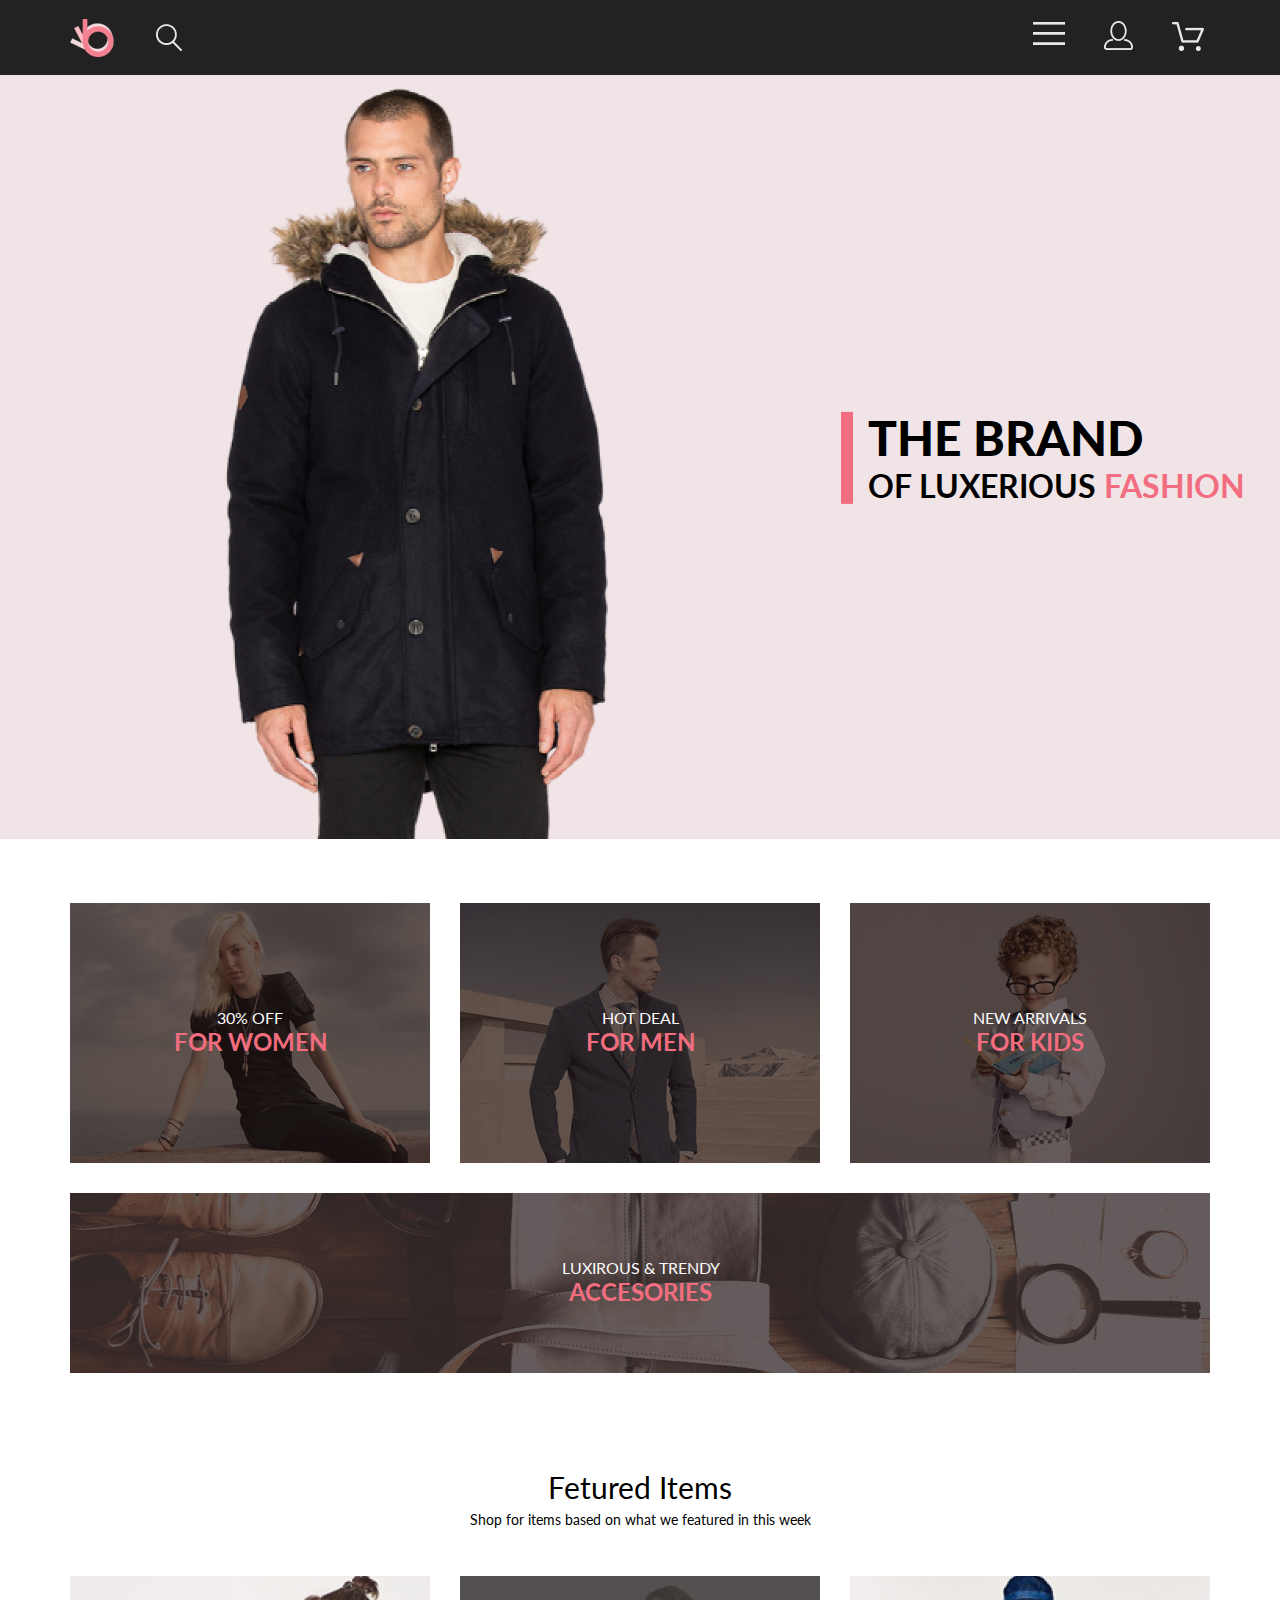
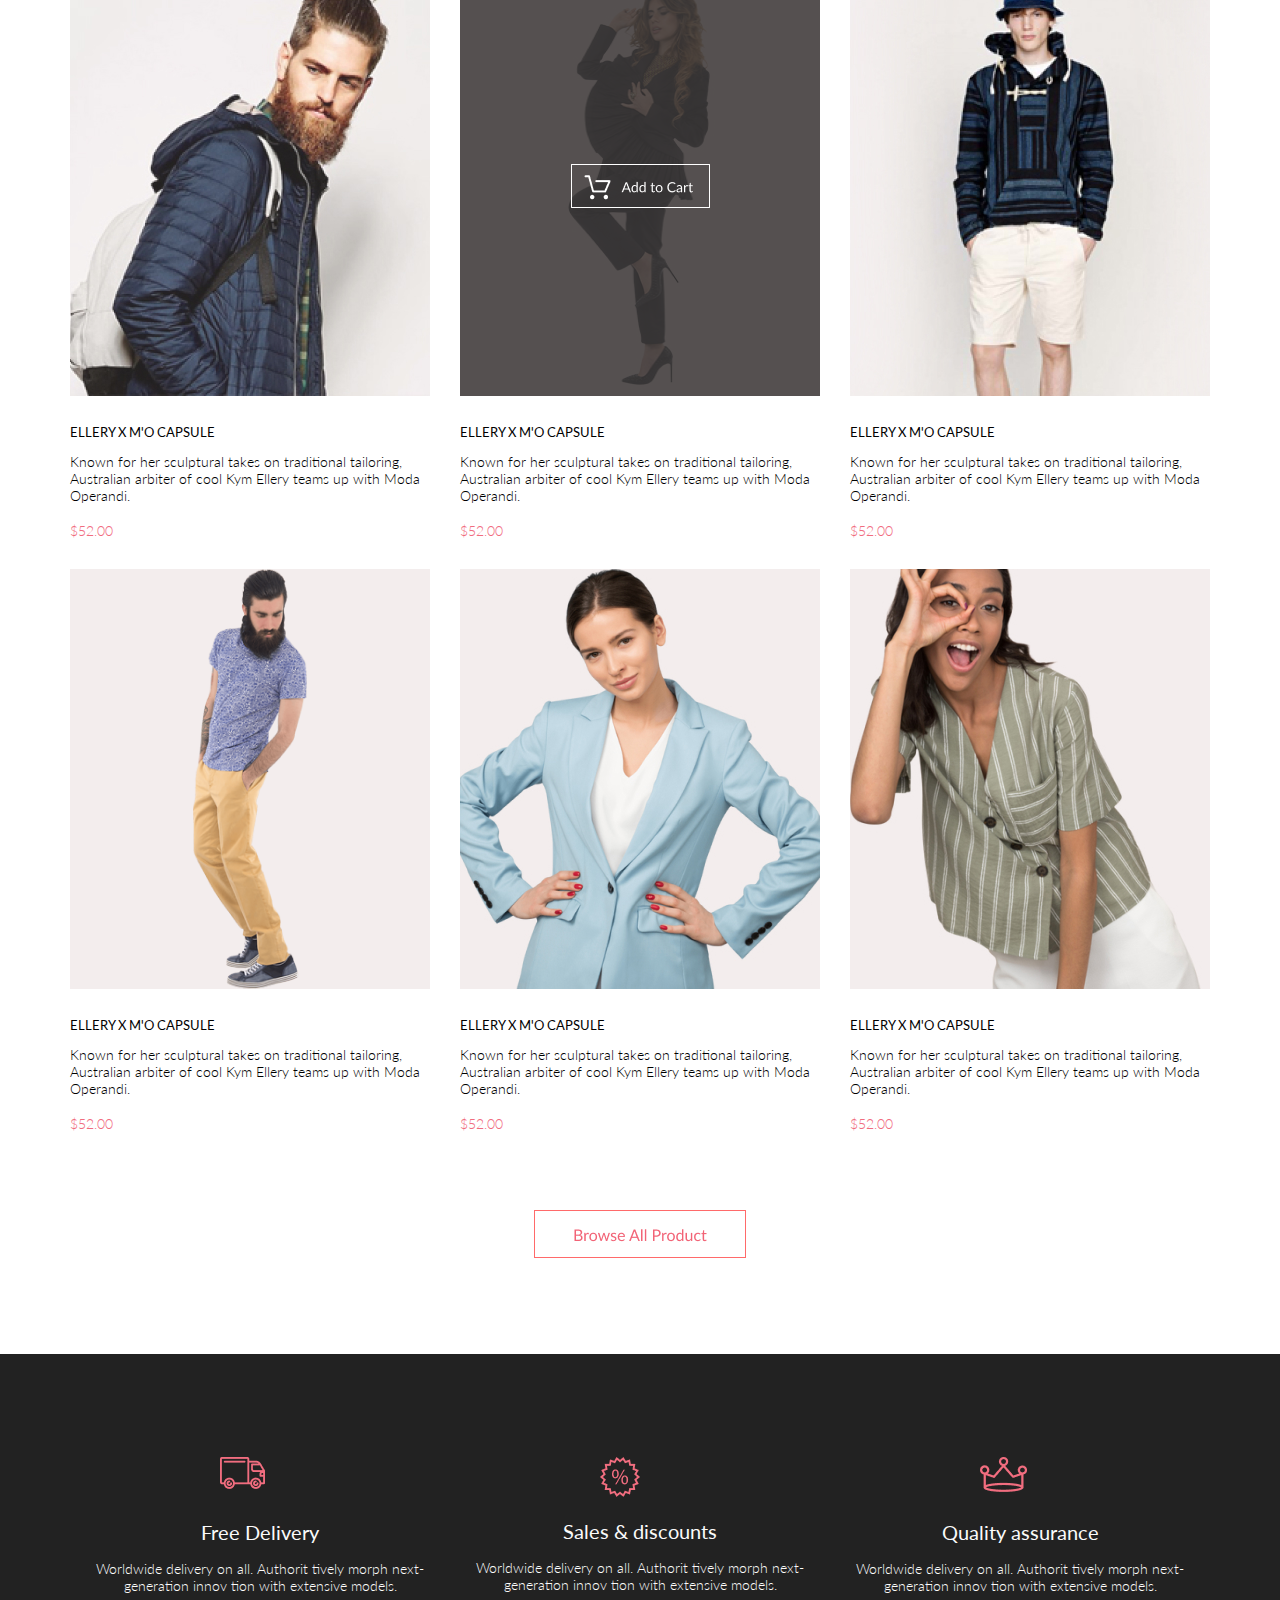
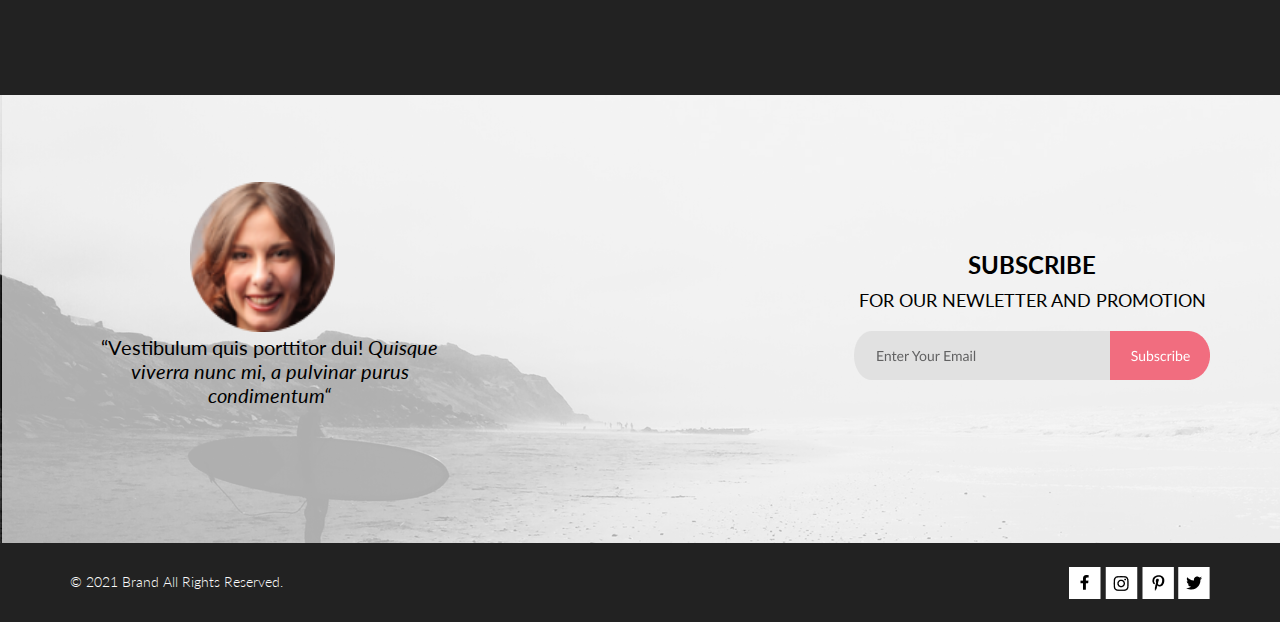
==== commit 0f147c8d: "Add files via upload" ====
--- a/index.html
+++ b/index.html
@@ -26,8 +26,8 @@
                 <li><a class="header__button header__button__mobile" href="registration.html"><img
                             src="./img/contact.png" alt="contact" width="29" height="29"></a>
                 </li>
-                <li><a class="header__button header__button__mobile" href="cart.html"><img src="./img/cart.png"
-                            alt="basket" width="32" height="29"></a></li>
+                <li><button class="header__button header__button__mobile"><img src="./img/cart.png" alt="basket"
+                            width="32" height="29"></button></li>
             </ul>
             <nav class="header__navigation">
                 <h2 class="header__navigation__menutext body">menu</h2>
--- a/style.css
+++ b/style.css
@@ -569,145 +569,7 @@
     display:none;
 }
 
-/* --cart-- */
-
-.shopping__cart{
-    height: 148px;
-    background-color: var(--pink-color);
-    color: var(--pink-dark-color);
-    font-size: 24px;
-    font-style: normal;
-    font-weight: 400;
-    line-height: 29px;
-    text-decoration:transparent;
-    padding-top: 88px;
-    text-transform:uppercase;
-}
-.main__cart{
-    display:flex;
-    justify-content: space-between;
-}
-.cart__list__item-1{
-    display:flex;
-  
-    margin-top:96px;
-    margin-bottom:40px;    
-}
-.cart__list__item-2{
-    display:flex;
-  
-}
-.cart__list__item-3{
-    display:flex;
-  
-    justify-content: space-between;
-}
-.cart__list{
-    display:flex;
-    flex-direction:column; 
- 
-}
-.cart__info{
-    margin-top:96px;
-    margin-left:128.51px;
-}
-.legend__header{
-    font-size: 16px;
-    font-style: normal;
-    font-weight: 300;
-    line-height: 19px; 
-    text-decoration:transparent; 
-    text-transform:uppercase;  
-}
-.input__box{
-    width: 360px;
-    height:45px;
-    margin-top:21px; 
-    border: 1px solid var(--grey-color);
-}
-
-.cart__info__botton{
-    height: 34px;
-    width: 100px;
-    background-color: var(--white-color);
-    border: 1px solid var(--grey-color);
-    margin-top:24px;
-    margin-bottom: 57.5px; 
-}
-.cart__info__botton__text{
-    font-size: 11px;
-    font-style: normal;
-    font-weight: 300;
-    line-height: 13px;
-    color:var(--grey-color);
-    text-decoration:transparent; 
-    text-transform:uppercase;
-}
-.image__wall-grey{
-    position: relative;   
-}
-.image__wall-grey__text-1{
-    position: absolute;
-    text-decoration:transparent; 
-    text-transform:uppercase;
-    font-size: 11px;
-    font-style: normal;
-    font-weight: 400;
-    line-height: 13px;    
-    margin-top:39px;  
-    margin-left: 218px;    
-}
-.image__wall-grey__text-2{
-    position: absolute;
-    text-decoration:transparent; 
-    text-transform:uppercase;
-    font-size: 16px;
-    font-style: normal;
-    font-weight: 300;
-    line-height: 19px;
-    margin-top:64px;  
-    margin-left: 153px;  
-}
-.image__wall-grey__text-2__into{  
-    font-size: 16px;
-    font-style: normal;
-    font-weight: 700;
-    line-height: 19px;
-    letter-spacing: 0em;
-    text-align: left;
-    text-decoration:transparent; 
-    color:var(--pink-dark-color);  
-    
-}
-.cart__info__botton-2{
-    background-color: var(--pink-dark-color);
-    height: 50px;
-    width: 273px;
-    border: none;
-    position: absolute;
-    margin-top:122px;  
-    margin-left: -317px;
-}
-.cart__info__botton-2__text{
-    font-size: 16px;
-    font-style: normal;
-    font-weight: 300;
-    line-height: 19px;
-    text-decoration:transparent; 
-    color:var(--white-color);
-    text-transform:uppercase;
-    
-}
-
-
-
-
-
-
-
-
-
-}
+
 
 /* ---the tablet--- */
 @media(max-width:1024px){
@@ -1074,13 +936,15 @@
      .registration{
         text-align:center;
      }
+
  
-}
-
-
-
-
-
-
-
-
+ 
+}
+
+
+
+
+
+
+
+
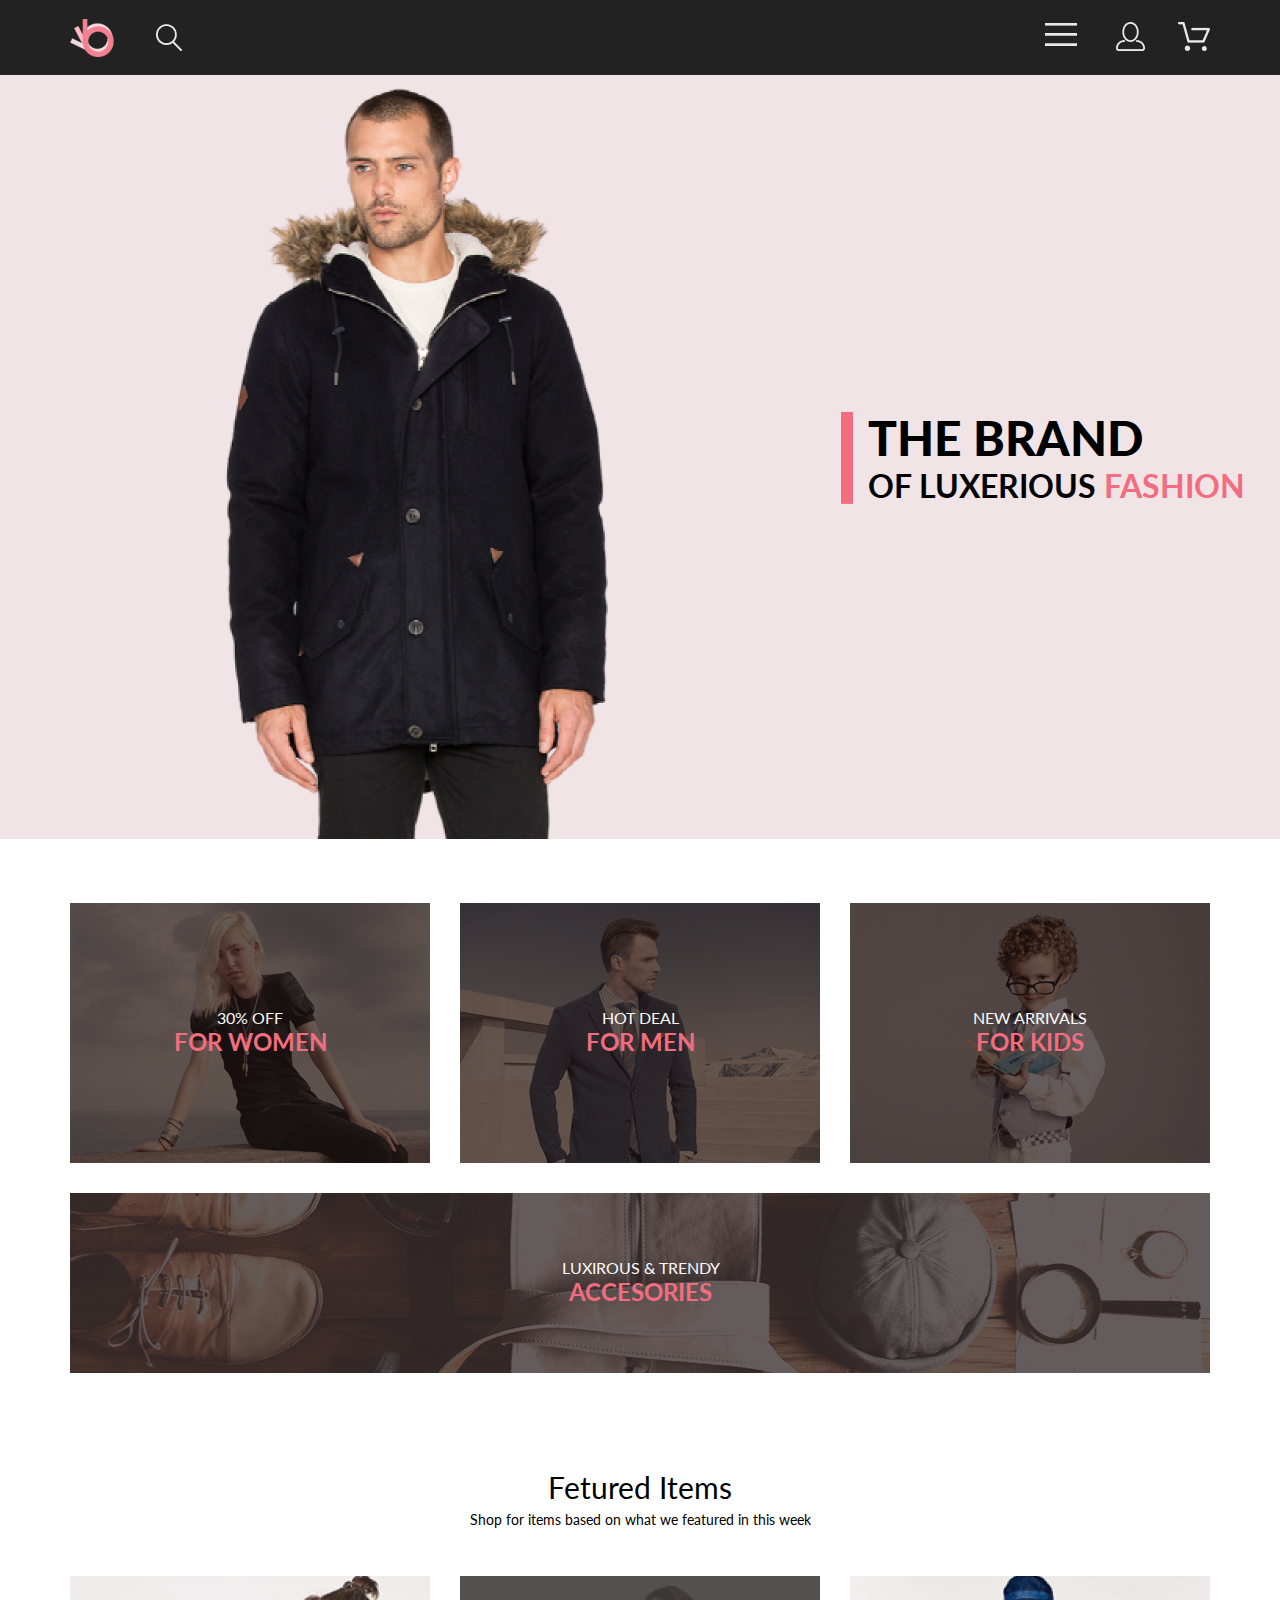
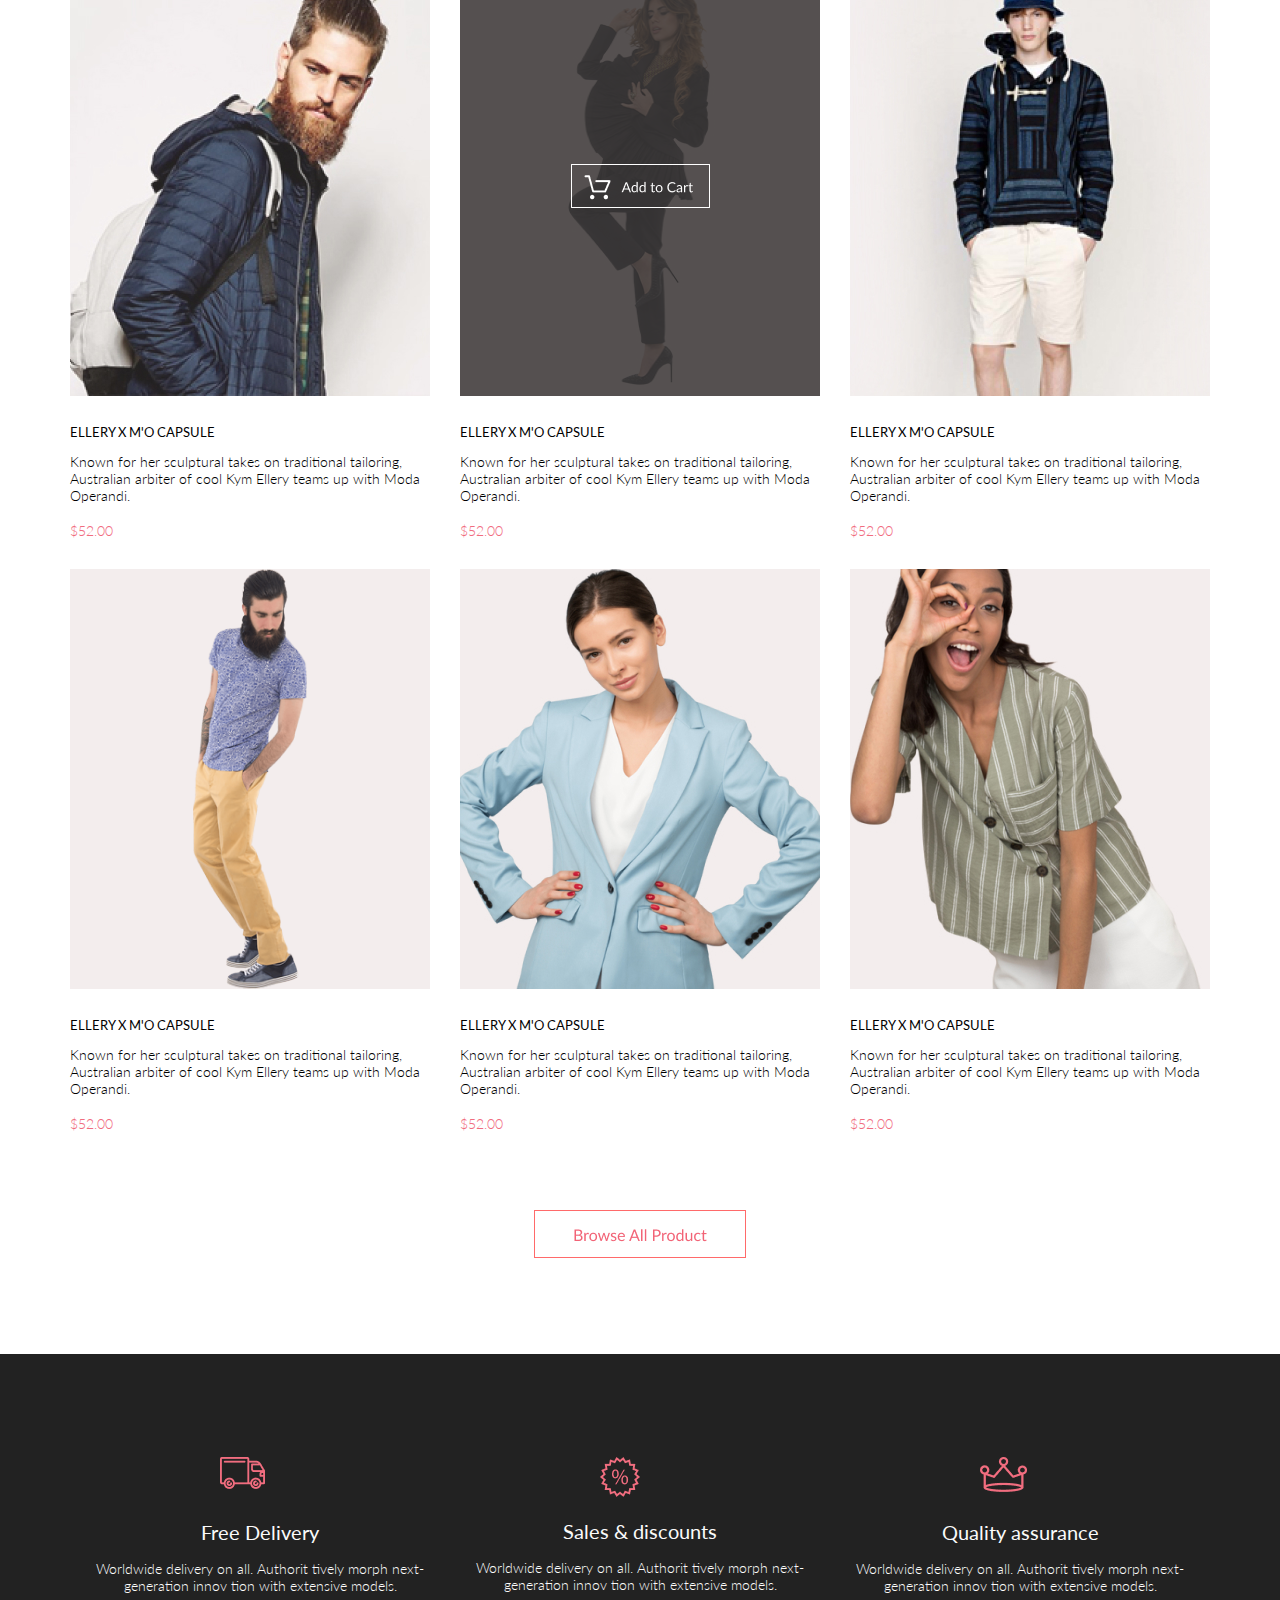
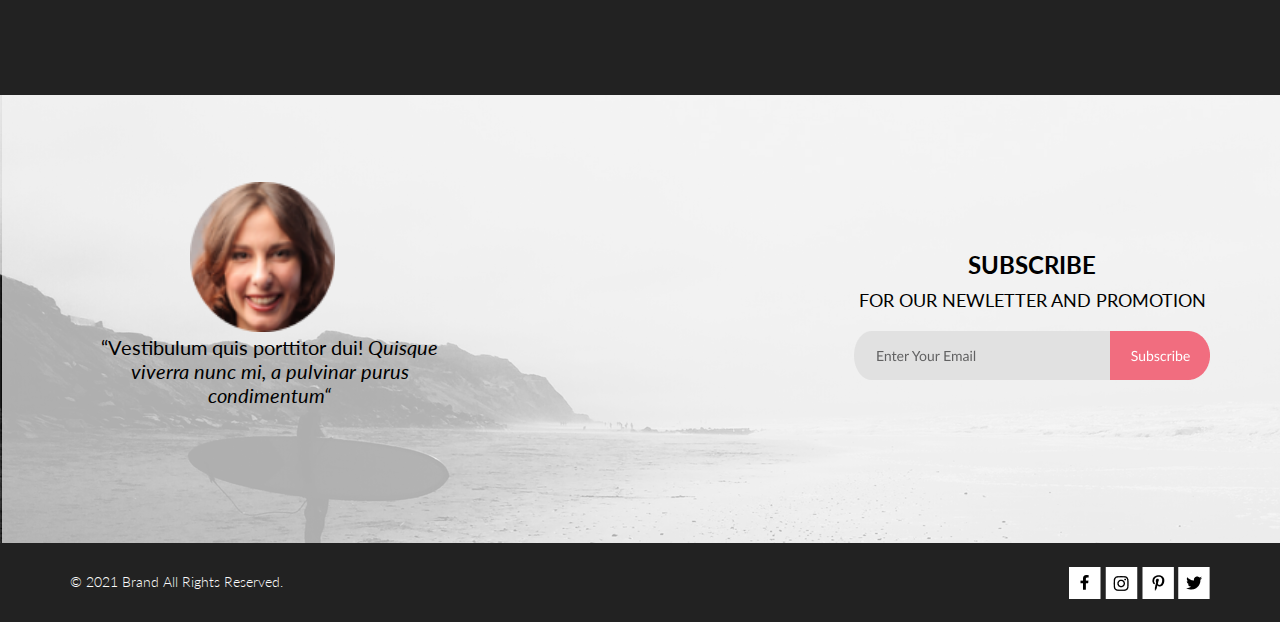
==== commit bf707047: "Add files via upload" ====
--- a/index.html
+++ b/index.html
@@ -4,7 +4,7 @@
 <head>
     <meta charset="UTF-8">
     <meta name="viewport" content="width=device-width, initial-scale=1.0">
-    <title>Document</title>
+    <title>index</title>
     <link rel="stylesheet" href="style.css">
     <link rel="stylesheet" href="reset.css">
     <link rel="preconnect" href="https://fonts.gstatic.com">
@@ -26,8 +26,8 @@
                 <li><a class="header__button header__button__mobile" href="registration.html"><img
                             src="./img/contact.png" alt="contact" width="29" height="29"></a>
                 </li>
-                <li><button class="header__button header__button__mobile"><img src="./img/cart.png" alt="basket"
-                            width="32" height="29"></button></li>
+                <li><a class="header__button header__button__mobile" href="cart.html"><img src="./img/cart.png"
+                            alt="basket" width="32" height="29"></a></li>
             </ul>
             <nav class="header__navigation">
                 <h2 class="header__navigation__menutext body">menu</h2>
--- a/style.css
+++ b/style.css
@@ -4,7 +4,9 @@
    --pink-dark-color:#F16D7F;
    --white-color: #FBFBFB;
    --grey-color: #A4A4A4; 
-   --deep-grey-color: #B1B1B1;   
+   --deep-grey-color: #B1B1B1; 
+   --light-grey-color:#E5E5E5;
+
 }
 .body{
     font-family: 'Lato','Arial', 'sans-serif';
@@ -569,6 +571,206 @@
     display:none;
 }
 
+/* --cart-- */
+
+.shopping__cart{
+    height: 148px;
+    background-color: var(--pink-color);
+    color: var(--pink-dark-color);
+    font-size: 24px;
+    font-style: normal;
+    font-weight: 400;
+    line-height: 29px;
+    text-decoration:transparent;
+    padding-top: 88px;
+    text-transform:uppercase;
+}
+.main__cart{
+    display:flex;
+    justify-content: space-between;
+    
+}
+
+.cart__list-item-1{
+    display:flex;  
+    margin-top:96px;
+    margin-bottom:40px;
+    background-image: url(./img/rectangle-31.jpg);
+    width:652px;
+    height:306px;
+    box-shadow: 5px 3px 4px 2px var(--light-grey-color);
+
+}
+.cart__list-item-2{
+    display:flex;
+    background-image: url(./img/rectangle-31.jpg);
+    width:652px;
+    height:306px;
+    box-shadow: 5px 3px 4px 2px var(--light-grey-color);
+}
+.cart__list-item-intro{
+    position: relative;
+    width:390px;
+    height:306px;
+}
+.cart__list-item-header{
+    font-size: 24px;
+    font-style: normal;
+    font-weight: 400;
+    line-height: 29px;
+    text-decoration:transparent;
+    text-transform:uppercase;
+    width:200px;
+    height: 58px;
+    padding-left:31px;
+    padding-top: 22px;  
+    padding-bottom: 36px;
+}
+.cart__list-item-text{
+    text-decoration:transparent;   
+    font-size: 22px;
+    font-style: normal;
+    font-weight: 400;
+    line-height: 26px;
+    padding-left:31px;
+    padding-top: 6px;
+}
+.cart__list-item-image{
+    position:absolute;
+    margin-left: 350px;
+    margin-top: -212px;  
+}
+.cart__list-item-box{
+    position:absolute;
+    margin-left: 153.41px;
+    margin-top: -26px;
+    border: solid 1px var(--deep-grey-color);
+}
+.cart__list-item-text-intro{
+    color: var(--pink-dark-color);
+}
+.cart__list-item-2{
+    display:flex;  
+}
+.cart__list-item-3{
+    display:flex;  
+    justify-content: space-between;
+}
+.cart__list{
+    display:flex;
+    flex-direction:column;  
+}
+.cart__info{
+    margin-top:96px;
+    margin-left:128.51px;
+}
+.legend__header{
+    font-size: 16px;
+    font-style: normal;
+    font-weight: 300;
+    line-height: 19px; 
+    text-decoration:transparent; 
+    text-transform:uppercase;  
+}
+.input__box{
+    width: 360px;
+    height:45px;
+    margin-top:21px; 
+    border: 1px solid var(--grey-color);
+}
+
+.cart__info-botton{
+    height: 34px;
+    width: 100px;
+    background-color: var(--white-color);
+    border: 1px solid var(--grey-color);
+    margin-top:24px;
+    margin-bottom: 57.5px; 
+}
+.cart__info-botton-text{
+    font-size: 11px;
+    font-style: normal;
+    font-weight: 300;
+    line-height: 13px;
+    color:var(--grey-color);
+    text-decoration:transparent; 
+    text-transform:uppercase;
+}
+
+.cart__info-item-3{
+    background-image: url(./img/rectangle-29.jpg);
+    width: 360px;
+    height:214px;
+    position:relative;   
+}
+.image__wall-grey-text-1{ 
+    text-decoration:transparent; 
+    text-transform:uppercase;
+    font-size: 11px;
+    font-style: normal;
+    font-weight: 400;
+    line-height: 13px;
+    padding-top: 39px; 
+    padding-left: 218px;    
+}
+.image__wall-grey-text-2{    
+    text-decoration:transparent; 
+    text-transform:uppercase;
+    font-size: 16px;
+    font-style: normal;
+    font-weight: 300;
+    line-height: 19px;
+    padding-top:12px;  
+    padding-left: 153px;  
+}
+.image__wall-grey-text-2-into{  
+    font-size: 16px;
+    font-style: normal;
+    font-weight: 700;
+    line-height: 19px;
+    letter-spacing: 0em;
+    text-align: left;
+    text-decoration:transparent; 
+    color:var(--pink-dark-color);    
+}
+.cart__info-botton-2{
+    background-color: var(--pink-dark-color);
+    height: 50px;
+    width: 273px;
+    border: none;
+    position:absolute;
+    margin-top:39px;
+    margin-left:44px;
+
+}
+.cart__info-botton-2-text{
+    font-size: 16px;
+    font-style: normal;
+    font-weight: 300;
+    line-height: 19px;
+    text-decoration:transparent; 
+    color:var(--white-color);
+    text-transform:uppercase;        
+}
+.cart__list-button{
+    width:234px;
+    height:49px;
+    background-color: var(--white-color);
+    margin-top:72.5px;
+    margin-bottom:128.5px;
+    border-color: var(--grey-color); 
+}
+.cart__list-text{
+    font-size: 14px;
+    font-style: normal;
+    font-weight: 300;
+    line-height: 17px;
+    text-transform:uppercase;
+    text-decoration:transparent;
+}
+
+
+
 
 
 /* ---the tablet--- */
@@ -730,7 +932,45 @@
         letter-spacing: 0em;
         text-align: left;            
      }
-    
+
+     /* --cart-- */
+     .main__cart{
+         display: flex;
+         flex-direction: column;      
+     }
+     .cart__list-item-1{
+        width:734px;       
+    }
+     .cart__list-item-2{
+        width:734px;       
+    }
+    .cart__list-item-intro{
+        width:472px; 
+    }
+    .cart__list-item-image{
+        margin-left: 430px;    
+    }
+    .cart__list-item-3{
+        justify-content: space-evenly;
+    }
+    .cart__info-list{
+        display: flex;
+        justify-content: space-between;
+    }
+    .cart__list-button{
+        margin-bottom: 0px;
+ 
+    }
+    .cart__info-item{
+        margin-bottom: 128.5px;
+        margin-left: -130px;
+        width:50%;
+    }
+    .cart__info-item-3{
+        margin-top: 35px;
+        height:214px;
+    }
+ 
 
 }
 
@@ -937,14 +1177,120 @@
         text-align:center;
      }
 
+     /* --cart-- */
+    .cart__list-item-1{
+        width:343px;
+        height:188px;
+        margin-top:39px;
+        margin-bottom:32px;
+       
+    }
+    .cart__list-item-2{
+        width:343px;
+        height:188px;
+        margin-bottom:0px;
+    }
+    .cart__list-item-intro{
+        width:206.14px;
+        height:188px;
+    }
+    .cart__list-image{
+        width:143.86px;
+        height:188px;
+    }
+    .cart__list-item-header{
+        width:133.86px;
+        height:35.63px;
+        font-size: 16px;
+        font-style: normal;
+        font-weight: 400;
+        line-height: 19px; 
+        padding-bottom:21.85px; 
+        padding-top:13px;      
+    }
+    .cart__list-item-text{
+        font-size: 14px;
+        font-style: normal;
+        font-weight: 400;
+        line-height: 17px;
+        padding-top:4px;
+        width:123.86px;
+        height:16px;        
+    }
+    .cart__list-item-image{
+        margin-left: 182px;
+        margin-top: -149px; 
+        width:9.88px;
+        height:11.06px;  
+    }
+    .cart__list-item-box{
+        margin-left: 113.41px;
+        margin-top: -18px; 
+        width:23.71px;
+        height:14.82px;       
+    }
+    .shopping__cart{
+        text-align: center;
+    }
+    .cart__list-item-3{
+        margin-top: 0px;
+        justify-content: space-between;
+    }
+    .cart__list-button{
+        margin-top: 30px;
+        width:164.22px;
+        height:32.34px;
+        margin-bottom: 0px;
+    }
+    .cart__list-text{
+        width:139.11px;
+        height:14.28px;
+        font-size: 12px;
+        font-style: normal;
+        font-weight: 400;
+        line-height: 14px;
+        text-transform: none;  
+    }
+    .cart__info-list{
+        flex-direction: column;
+     
+    }
+    .cart__info-botton-text{
+        text-transform: none;
+    }
+    .legend__header{
+        width:135.89px;        
+    }
+ 
+    .cart__info{
+        margin-top: 48px;
+        margin-left:0px;
+      
+    }
+    .cart__info-item{
+        margin-bottom: 0px;
+        margin-left: 0px;
+      
+    }
+    .input__box{
+        width:338px;
+    }
+    .cart__info-item-3{
+        width:343px;
+        margin-top: 0px;
+        margin-bottom: 96px;
+    }
+
  
  
-}
-
-
-
-
-
-
-
-
+
+  
+}
+
+
+
+
+
+
+
+
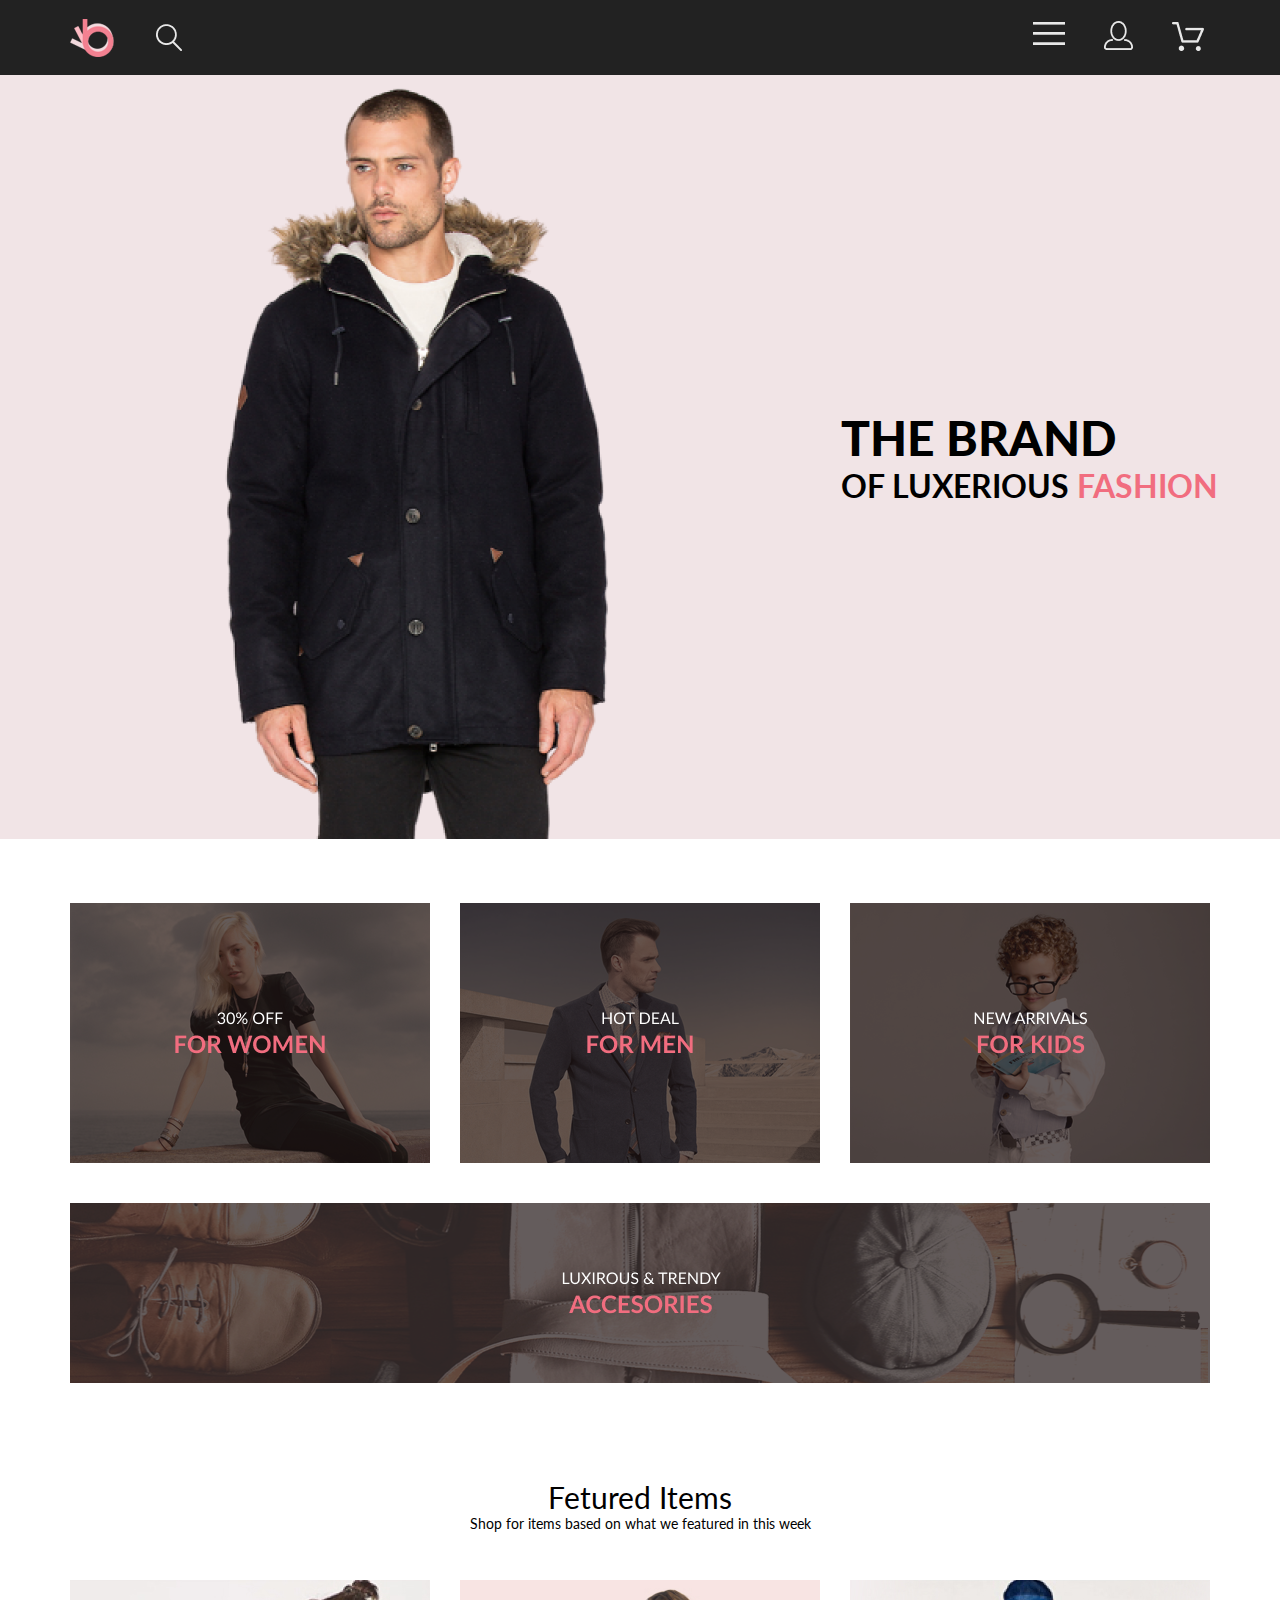
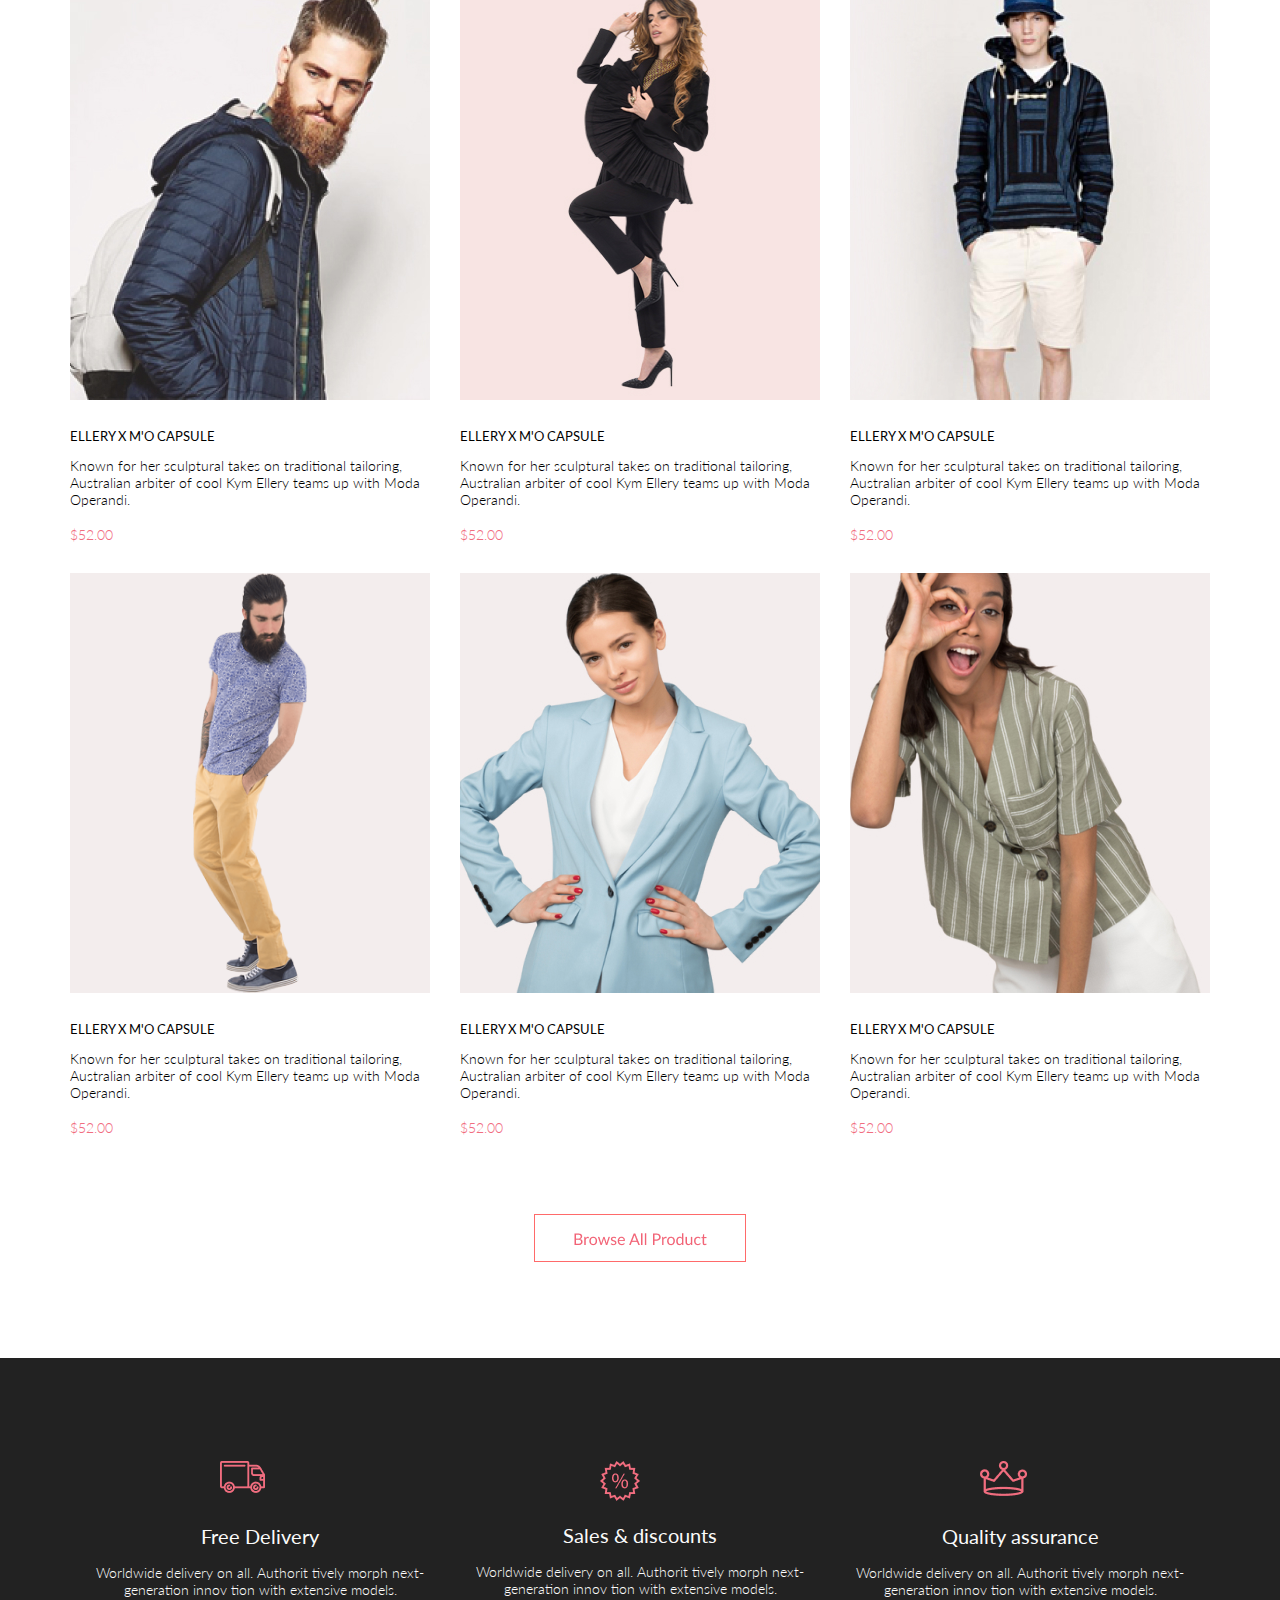
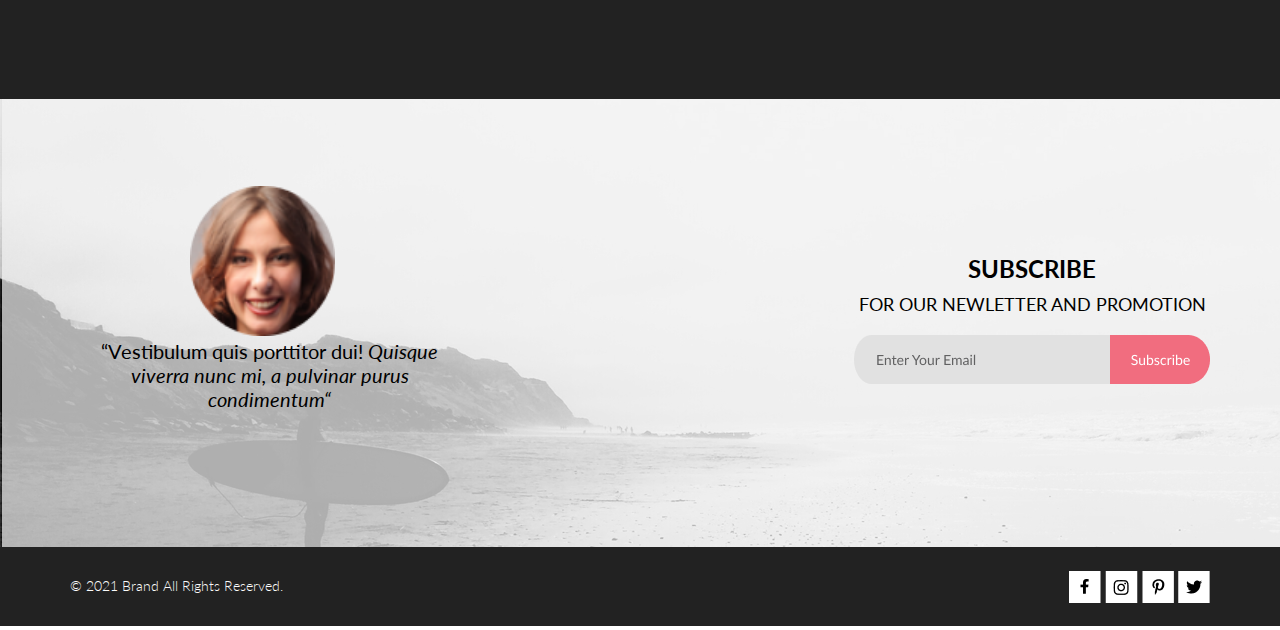
==== commit 1d8e7c6c: "Merge pull request #1 from Natalia-githu/less4" ====
--- a/index.html
+++ b/index.html
@@ -4,7 +4,7 @@
 <head>
     <meta charset="UTF-8">
     <meta name="viewport" content="width=device-width, initial-scale=1.0">
-    <title>index</title>
+    <title>Document</title>
     <link rel="stylesheet" href="style.css">
     <link rel="stylesheet" href="reset.css">
     <link rel="preconnect" href="https://fonts.gstatic.com">
@@ -17,49 +17,43 @@
         <div class="container header__wrapper">
             <div class="header__logo__wrapper">
                 <img class="header__logo" src="./img/logo.png" alt="logo" width="44" height="38">
+                <!-- <input type="text" class="search"> -->
                 <img src="./img/loupe.png" alt="loupe" width="27" height="28">
-                <input type="text" class="search">
             </div>
             <ul class="header__list">
                 <li><button class="header__button"><img src="./img/burger.png" alt="burger" width="32"
                             height="23"></button></li>
-                <li><a class="header__button header__button__mobile" href="registration.html"><img
-                            src="./img/contact.png" alt="contact" width="29" height="29"></a>
-                </li>
-                <li><a class="header__button header__button__mobile" href="cart.html"><img src="./img/cart.png"
-                            alt="basket" width="32" height="29"></a></li>
+                <li><a class="header__button" href="registration.html"><img src="./img/contact.png" alt="contact"
+                            width="29" height="29"></a>
+                </li>
+                <li><button class="header__button"><img src="./img/Cart.png" alt="basket" width="32"
+                            height="29"></button></li>
             </ul>
             <nav class="header__navigation">
-                <h2 class="header__navigation__menutext body">menu</h2>
+                <h2>Menu</h2>
                 <ul>
                     <li>
-                        <h3 class="header__navigation__headertext body">man</h3>
+                        <h3>Text</h3>
                         <ul>
-                            <li><a class="header__navigation__goodstext body" href="#">Accessories</a></li>
-                            <li><a class="header__navigation__goodstext body" href="#">Bags</a></li>
-                            <li><a class="header__navigation__goodstext body" href="#">Denim</a></li>
-                            <li><a class="header__navigation__goodstext body" href="#">T-Shirts</a></li>
+                            <li><a href="#">link</a></li>
+                            <li><a href="#">link</a></li>
+                            <li><a href="#">link</a></li>
                         </ul>
                     </li>
                     <li>
-                        <h3 class="header__navigation__headertext body">woman</h3>
+                        <h3>Text</h3>
                         <ul>
-                            <li><a class="header__navigation__goodstext body" href="#">Accessories</a></li>
-                            <li><a class="header__navigation__goodstext body" href="#">Jackets & Coats</a></li>
-                            <li><a class="header__navigation__goodstext body" href="#">Polos</a></li>
-                            <li><a class="header__navigation__goodstext body" href="#">T-Shirts</a></li>
-                            <li><a class="header__navigation__goodstext body" href="#">Shirts</a></li>
+                            <li><a href="#">link</a></li>
+                            <li><a href="#">link</a></li>
+                            <li><a href="#">link</a></li>
                         </ul>
                     </li>
                     <li>
-                        <h3 class="header__navigation__headertext body">kids</h3>
+                        <h3>Text</h3>
                         <ul>
-                            <li><a class="header__navigation__goodstext body" href="#">Accessories</a></li>
-                            <li><a class="header__navigation__goodstext body" href="#">Jackets & Coats</a></li>
-                            <li><a class="header__navigation__goodstext body" href="#">Polos</a></li>
-                            <li><a class="header__navigation__goodstext body" href="#">T-Shirts</a></li>
-                            <li><a class="header__navigation__goodstext body" href="#">Shirts</a></li>
-                            <li><a class="header__navigation__goodstext body" href="#">Bags</a></li>
+                            <li><a href="#">link</a></li>
+                            <li><a href="#">link</a></li>
+                            <li><a href="#">link</a></li>
                         </ul>
                     </li>
                 </ul>
@@ -68,9 +62,8 @@
     </header>
     <main class="main">
         <section class="intro">
-            <img class="intro__img" src="./img/man.jpg" alt="man" width="801" height="764">
+            <img src="./img/man.jpg" alt="man" width="801" height="764">
             <div class="intro__heading-wrapper">
-                <img class="img__pink" src="./img/pink.png" alt="pink">
                 <h1 class="intro__heading body">the brand <span class="intro__text">of luxerious <span
                             class="intro__pink">fashion</span></span>
                 </h1>
@@ -80,41 +73,20 @@
             <h2 class="visually-hidden">Stock</h2>
             <ul class="stock__list container">
                 <li class="stock__item stock__women">
-                    <img class="stock__wall" src="./img/rectangle20.png" alt="wall">
-                    <a href="#">
-                        <div class="stock__text">
-                            <h3 class="stock__text__header body">30% off</h3>
-                            <p class="stock__text__under__header body">for women</p>
-                        </div>
-                    </a>
+                    <!-- <h3> 30% off for women</h3>
+                    <p>text</p> -->
                 </li>
                 <li class="stock__item stock__men">
-                    <img class="stock__wall" src="./img/rectangle20.png" alt="wall">
-                    <a href="#">
-                        <div class="stock__text">
-                            <h3 class="stock__text__header body">hot deal</h3>
-                            <p class="stock__text__under__header body">for men</p>
-                        </div>
-                    </a>
+                    <!-- <h3>hot deal for men</h3>
+                    <p>text</p> -->
                 </li>
                 <li class="stock__item stock__kids">
-                    <img class="stock__wall" src="./img/rectangle20.png" alt="wall">
-                    <a href="#">
-                        <div class="stock__text">
-                            <h3 class="stock__text__header body">new arrivals</h3>
-                            <p class="stock__text__under__header body">for kids</p>
-                        </div>
-                    </a>
-                </li>
-                <li class="stock__item stock__accesories stock__accesories__mobile">
-                    <img class="stock__wall__accessories" src="./img/rectangle20horiz.png" alt="wall">
-                    <img class="stock__wall__accessories__mobile" src="./img/cover-accessories-mobile.png" alt="wall">
-                    <a href="#">
-                        <div class="stock__text__accessories">
-                            <h3 class="stock__text__header body">luxirous & trendy</h3>
-                            <p class="stock__text__under__header body">accesories</p>
-                        </div>
-                    </a>
+                    <!-- <h3>new arrivals for kids</h3>
+                    <p>text</p> -->
+                </li>
+                <li class="stock__item stock__accesories">
+                    <!-- <h3>luxirous & trendy accesories</h3>
+                    <p>text</p> -->
                 </li>
             </ul>
         </section>
@@ -137,7 +109,6 @@
                 </li>
                 <li class="goods__item goods-suit">
                     <img class="img_suit" src="img/suit.jpg" alt="suit">
-                    <a href="#"><img class="img_addtoCart" src="./img/addtoCart.png" alt="cart"></a>
                     <h3 class="goods__item__heading body">ellery x m'o capsule</h3>
                     <p class="goods__item__text body">Known for her sculptural takes on traditional tailoring,
                         Australian
@@ -239,8 +210,8 @@
                 </li>
                 <li class="footer__up__block2">
                     <p class="footer__up__block2__text body"><span
-                            class="footer__up__block2__text_intro">subscribe</span>
-                        for our newletter and promotion</p>
+                            class="footer__up__block2__text_intro">SUBSCRIBE</span>
+                        FOR OUR NEWLETTER AND PROMOTION</p>
                     <a href="#" class="footer__up__block2_button"><img src="img/subscribe.png" alt="subscribe"></a>
                 </li>
             </ul>
--- a/style.css
+++ b/style.css
@@ -4,9 +4,7 @@
    --pink-dark-color:#F16D7F;
    --white-color: #FBFBFB;
    --grey-color: #A4A4A4; 
-   --deep-grey-color: #B1B1B1; 
-   --light-grey-color:#E5E5E5;
-
+   --deep-grey-color: #B1B1B1;   
 }
 .body{
     font-family: 'Lato','Arial', 'sans-serif';
@@ -66,16 +64,14 @@
     background-color: var(--pink-color);
     display: flex;
     align-items: center;
-    padding: 0 0 0 40px;     
-}
-
+    padding: 0 0 0 40px;
+}
 .intro__heading{
     font-size: 48px;
     font-style: normal;
     font-weight: 900;
     line-height: 58px;
     text-transform: uppercase;
-    margin-left:15px;
 }
 .intro__text{
     font-size: 32px;
@@ -101,65 +97,22 @@
     min-height: 260px;
 }
 .stock__women{
-    background-image: url(./img/woman.png);
-    margin: 0 0 30px;
-    position: relative;
-}
-.stock__wall{
-    position: absolute;
-}
-.stock__text__header{ 
-    text-decoration:transparent; 
-    color: var(--white-color);
-    font-size: 16px;
-    font-style: normal;
-    font-weight: 400;
-    line-height: 19px;
-    letter-spacing: 0em;
-    text-align: center; 
-    text-transform: uppercase;       
-}
-.stock__text{
-    margin-left: 103px;
-    margin-top:105px;
-    position: absolute;
-    width:154px; 
-    height: 50px;
-}
-.stock__text_accessories{
-    margin-left: 490px;
-    margin-top:65px;
-    position: absolute;
-    width:160px; 
-    height: 50px;  
-}
-.stock__text__under__header{    
-    font-family: Lato;
-    font-size: 24px;
-    font-style: normal;
-    font-weight: 700;
-    line-height: 29px;
-    letter-spacing: 0em;
-    text-align: center; 
-    color: var(--pink-dark-color);
-    text-decoration:transparent;
-    text-transform: uppercase;    
+    background-image: url(./img/1-for-women.png);
+    margin: 0 0 10px;
 }
 .stock__men{
-    background-image: url(./img/forman.png);
-    margin: 0 0 30px;
-    position: relative;
+    background-image: url(./img/2-for-men.png);
+    margin: 0 0 10px;
 }
 .stock__kids{
-    background-image: url(./img/forkids.png);
-    margin: 0 0 30px;
-    position: relative;
+    background-image: url(./img/3-for-kids.png);
+    margin: 0 0 10px;
 }
 .stock__accesories{
-    background-image: url(./img/accesories.png);
+    background-image: url(./img/4-ACCESORIES.png);
     width: 100%;
     min-height: 180px;
-    position: relative;
+    margin: 30px 0 0;
 }
 
 .goods__block{
@@ -177,7 +130,6 @@
    font-style: normal;
    font-weight: 400;
    line-height: 17px;
-   margin-top:6px;
 }
 
 .goods__list{
@@ -191,26 +143,32 @@
     min-height: 420px;
 }
 
-.goods-jacket{   
+.goods-jacket{
+    /* background-image: url(./img/jacket.jpg); */
     margin: 0 0 30px; 
 }
-.goods-suit{    
+.goods-suit{
+    /* background-image: url(./img/suit.jpg); */
     margin: 0 0 30px;
    
 }
-.goods-shorts{   
+.goods-shorts{
+    /* background-image: url(./img/shorts.jpg); */
     margin: 0 0 30px;    
 }
 
-.goods-shirt{    
+.goods-shirt{
+    /* background-image: url(./img/shirt.png); */
     margin: 0 0 30px;   
 }
 
-.goods-blue-blazer{   
+.goods-blue-blazer{
+    /* background-image: url(./img/blue-blazer.jpg); */
     margin: 0 0 30px;     
 }
 
-.goods-green-blazer{    
+.goods-green-blazer{
+    /* background-image: url(./img/green-blazer.jpg); */
     margin: 0 0 30px;  
 }
 
@@ -311,6 +269,7 @@
 }
 .footer__up__block2{
     margin-top:150px;
+
     height:61px;
     align-items: center;
 
@@ -323,7 +282,6 @@
     text-decoration:transparent;
     text-align: center;
     margin-bottom: 16px;
-    text-transform:uppercase;
 }
 .footer__up__block2__text_intro{
     font-size: 24px;
@@ -332,7 +290,6 @@
     line-height: 40px;
     display: block;
     text-decoration:transparent;
-    text-transform:uppercase;
 }
 .footer__up__block2_button{
     border: none;
@@ -349,10 +306,8 @@
     text-decoration:transparent;    
 }
 .footer__cover{
-    background-repeat: no-repeat;
-    background-image: url(./img/cover.png);
+    background-image: url(img/cover.jpg);
     height: 448px;
-    align-items:center; 
 }
 .footer__down{
     background-color: var( --black-color);
@@ -376,42 +331,6 @@
     margin-top: 24px;
     margin-bottom: 24px;
 }
-.header__navigation__menutext{
-    font-size: 14px;
-    font-style: normal;
-    font-weight: 700;
-    line-height: 17px;
-    text-decoration:transparent;
-    text-transform:uppercase;
-}
-.header__navigation__headertext{
-    font-size: 14px;
-    font-style: normal;
-    font-weight: 400;
-    line-height: 17px;
-    text-decoration:transparent;
-    text-transform:uppercase;
-    color: var(--pink-dark-color);
-}
-.header__navigation__goodstext{
-    font-size: 14px;
-    font-style: normal;
-    font-weight: 400;
-    line-height: 17px;
-    text-decoration:transparent;
-}
-.search{
-   background-color: var(--black-color);
-   border:none;
-}
-.img_addtoCart{
-    position: relative;
-}
-.img_suit{
-    position: absolute;
-}
-
-
 
 
 /* //registration// */
@@ -426,9 +345,9 @@
     line-height: 29px;
     text-decoration:transparent;
     padding-top: 88px;
-    text-transform:uppercase;   
-}
-.registration__list{
+   
+}
+.registration__block{
     display: flex;
     justify-content: space-between;
 }
@@ -453,23 +372,23 @@
     border:none;
     border-top: 1px solid;
 }
-.registration__list__left__heading{
+.block__left__heading{
     margin-top: 64px;
     margin-bottom: 20.5px;
     font-size: 16px;
     font-style: normal;
     font-weight: 300;
     line-height: 19px;
-    text-decoration:transparent;   
-}
-.registration__list__left__name{
+    text-decoration:transparent;
+}
+.block__left__name{
     height: 44px;
     width: 358.99px;
     border: 1px solid var(--grey-color);
     background-color: var(--white-color);
     margin-bottom: 20.5px;
 }
-.registration__list__left__login{
+.block__left__login{
     text-decoration:transparent;
     margin-top: 34px;
     margin-bottom: 20.5px;
@@ -478,7 +397,7 @@
     font-weight: 300;
     line-height: 19px;
 }
-.registration__list__left__text{
+.block__left__text{
     text-decoration:transparent;
     margin-top: 15.5px;
     margin-bottom: 39px;
@@ -491,23 +410,23 @@
     width:359px;
     height: 32px;
 }
-.registration__list__left__button{
-    width: 50%;
+.block__left__button{
+    width: 167px;
     height:50px;
     margin-bottom:96px;
     background-color:var(--pink-dark-color);
     border:none;
 }
-.registration__list__left__button__text{
+.block__left__button__text{
     color:var(--white-color);
 }
 
-.registration__list__left__checkbox{
+.block__left__checkbox{
     border: 1px solid var(--grey-color);;
     box-sizing: border-box;
-    border:none; 
-}
-.registration__list__right__headiing{
+    border:none;
+}
+.block__right__headiing{
     font-size: 24px;
     font-style: normal;
     font-weight: 300;
@@ -517,9 +436,8 @@
     width: 265px;
     margin-top: 64px;
     margin-left:128.51px;
-    text-transform:uppercase;
-}
-.registration__list__right__text{
+}
+.block__right__text{
     font-size: 24px;
     font-style: normal;
     font-weight: 300;
@@ -529,9 +447,8 @@
     margin-bottom: 22px;
     margin-left:128.51px;
     text-align: left;
-    
-}
-.registration__list__right__text__item{
+}
+.block__right__text__item{
     margin-left:171.58px;
     font-size: 24px;
     font-style: normal;
@@ -542,755 +459,24 @@
     margin-bottom: 22px;
     text-align: left;
  }
-.registration__list__right__item:before {
+.block__right__item:before {
     content: '';
     width:20px;
     height:16px;
     top:5px;
     left:-35px;
     position: absolute;
-    background-image: url(./img/vector.png);
-}
-.registration__list__right__item{
+    background-image: url(./img/Vector.png);
+}
+.block__right__item{
     position: relative;
 }
 .list{
     list-style: none;
 }
-.stock__wall__accessories{
-    position: absolute;
-}
-.stock__text__accessories{
-    margin-left: 491px;
-    margin-top:65px;
-    position: absolute;
-    width:159.72px; 
-    height: 50px; 
-}
-.stock__wall__accessories__mobile{
-    display:none;
-}
-
-/* --cart-- */
-
-.shopping__cart{
-    height: 148px;
-    background-color: var(--pink-color);
-    color: var(--pink-dark-color);
-    font-size: 24px;
-    font-style: normal;
-    font-weight: 400;
-    line-height: 29px;
-    text-decoration:transparent;
-    padding-top: 88px;
-    text-transform:uppercase;
-}
-.main__cart{
-    display:flex;
-    justify-content: space-between;
-    
-}
-
-.cart__list-item-1{
-    display:flex;  
-    margin-top:96px;
-    margin-bottom:40px;
-    background-image: url(./img/rectangle-31.jpg);
-    width:652px;
-    height:306px;
-    box-shadow: 5px 3px 4px 2px var(--light-grey-color);
-
-}
-.cart__list-item-2{
-    display:flex;
-    background-image: url(./img/rectangle-31.jpg);
-    width:652px;
-    height:306px;
-    box-shadow: 5px 3px 4px 2px var(--light-grey-color);
-}
-.cart__list-item-intro{
-    position: relative;
-    width:390px;
-    height:306px;
-}
-.cart__list-item-header{
-    font-size: 24px;
-    font-style: normal;
-    font-weight: 400;
-    line-height: 29px;
-    text-decoration:transparent;
-    text-transform:uppercase;
-    width:200px;
-    height: 58px;
-    padding-left:31px;
-    padding-top: 22px;  
-    padding-bottom: 36px;
-}
-.cart__list-item-text{
-    text-decoration:transparent;   
-    font-size: 22px;
-    font-style: normal;
-    font-weight: 400;
-    line-height: 26px;
-    padding-left:31px;
-    padding-top: 6px;
-}
-.cart__list-item-image{
-    position:absolute;
-    margin-left: 350px;
-    margin-top: -212px;  
-}
-.cart__list-item-box{
-    position:absolute;
-    margin-left: 153.41px;
-    margin-top: -26px;
-    border: solid 1px var(--deep-grey-color);
-}
-.cart__list-item-text-intro{
-    color: var(--pink-dark-color);
-}
-.cart__list-item-2{
-    display:flex;  
-}
-.cart__list-item-3{
-    display:flex;  
-    justify-content: space-between;
-}
-.cart__list{
-    display:flex;
-    flex-direction:column;  
-}
-.cart__info{
-    margin-top:96px;
-    margin-left:128.51px;
-}
-.legend__header{
-    font-size: 16px;
-    font-style: normal;
-    font-weight: 300;
-    line-height: 19px; 
-    text-decoration:transparent; 
-    text-transform:uppercase;  
-}
-.input__box{
-    width: 360px;
-    height:45px;
-    margin-top:21px; 
-    border: 1px solid var(--grey-color);
-}
-
-.cart__info-botton{
-    height: 34px;
-    width: 100px;
-    background-color: var(--white-color);
-    border: 1px solid var(--grey-color);
-    margin-top:24px;
-    margin-bottom: 57.5px; 
-}
-.cart__info-botton-text{
-    font-size: 11px;
-    font-style: normal;
-    font-weight: 300;
-    line-height: 13px;
-    color:var(--grey-color);
-    text-decoration:transparent; 
-    text-transform:uppercase;
-}
-
-.cart__info-item-3{
-    background-image: url(./img/rectangle-29.jpg);
-    width: 360px;
-    height:214px;
-    position:relative;   
-}
-.image__wall-grey-text-1{ 
-    text-decoration:transparent; 
-    text-transform:uppercase;
-    font-size: 11px;
-    font-style: normal;
-    font-weight: 400;
-    line-height: 13px;
-    padding-top: 39px; 
-    padding-left: 218px;    
-}
-.image__wall-grey-text-2{    
-    text-decoration:transparent; 
-    text-transform:uppercase;
-    font-size: 16px;
-    font-style: normal;
-    font-weight: 300;
-    line-height: 19px;
-    padding-top:12px;  
-    padding-left: 153px;  
-}
-.image__wall-grey-text-2-into{  
-    font-size: 16px;
-    font-style: normal;
-    font-weight: 700;
-    line-height: 19px;
-    letter-spacing: 0em;
-    text-align: left;
-    text-decoration:transparent; 
-    color:var(--pink-dark-color);    
-}
-.cart__info-botton-2{
-    background-color: var(--pink-dark-color);
-    height: 50px;
-    width: 273px;
-    border: none;
-    position:absolute;
-    margin-top:39px;
-    margin-left:44px;
-
-}
-.cart__info-botton-2-text{
-    font-size: 16px;
-    font-style: normal;
-    font-weight: 300;
-    line-height: 19px;
-    text-decoration:transparent; 
-    color:var(--white-color);
-    text-transform:uppercase;        
-}
-.cart__list-button{
-    width:234px;
-    height:49px;
-    background-color: var(--white-color);
-    margin-top:72.5px;
-    margin-bottom:128.5px;
-    border-color: var(--grey-color); 
-}
-.cart__list-text{
-    font-size: 14px;
-    font-style: normal;
-    font-weight: 300;
-    line-height: 17px;
-    text-transform:uppercase;
-    text-decoration:transparent;
-}
-
-
-
-
-
-/* ---the tablet--- */
-@media(max-width:1024px){
-    .container{
-        width: 733.57px;
-        }
-    .intro__img{
-        width:50%; 
-        height: 367.57px;
-    }
-    .stock__item{
-        width: 232px;
-        min-height: 167px;
-        align-items: center;
-    }
-    .stock__wall{   
-        width: 232px;
-        min-height: 167px;
-        position:absolute;
-    }
-    .stock__text{
-        margin-top: 59px;
-        margin-left:39px;        
-    }
-    .stock__accesories{        
-        width: 100%;
-        min-height: 116.04px;
-     
-    }
-    .stock__wall__accessories{
-        width: 100%;
-        min-height: 116.04px;
-        position: absolute;
-    }
-    .stock__text__accessories{
-        position: absolute;
-        margin-top:33px;
-        margin-left:288px;
-    }
-    .goods__button{ 
-        width: 212px;
-        height: 48px;
-        margin-top: 32.98px;
-        margin-bottom: 65.02px;    
-    }
-    .main__block__down{     
-        height:610px 
-    }
-    .main__block__infa{
-      flex-direction: column;
-  
-    }
-    .main__block__infa__items{
-        margin-top: 48px;
-        align-items: center;
-        height:126px;       
-    }
-    .main__block__infa__img-1{
-        margin-left:362.03px;
-    }
-    .main__block__header{
-        width:160px;
-        height:24px;
-        margin-left:303.34px;     
-        text-align: center;
-        margin-bottom:16px;
-    }
-    .main__block__text{
-        width:360px;
-        height:34px;
-        margin-left:204px;
-        text-align: center;
-    }
-    .main__block__infa__img-2{
-        margin-left:362.03px;     
-        align-items: center;
-        margin-top:0px;
-    }
-    .main__block__infa__img-3{
-        margin-left:362.03px;     
-        align-items: center;
-        margin-top:0px;
-    }
-    .footer__up{
-        display: flex;
-        flex-direction: column;     
-    }
-    .footer__cover{
-        background-repeat: no-repeat;
-        background-image: url(./img/cover2.png); 
-        height:614px;
-        align-items: center;
-    }
-    .footer__up__block{
-        margin-left: 301.42px;
-        align-items: center;        
-    } 
- 
-    .footer__up__block2{
-        height:400px;
-        margin-top:0px;    
-        align-items: center;    
-    }
-    .footer__up__block2_button{
-        border: none;
-        margin-left:209px;
-        align-items: center;
-    }
-    .stock__wall__accessories__mobile{
-        display:none;
-    }
-    .intro__heading{ 
-        font-style: normal;
-        font-weight: 900;
-        font-size: 44px;
-        line-height: 53px;
-        text-transform: uppercase;
-        text-decoration:transparent;
-    }
-    .intro__text{   
-        font-size: 24px;
-        font-style: normal;
-        font-weight: 700;
-        line-height: 29px;
-        text-transform: uppercase;
-        text-decoration:transparent;        
-    }
-
-    /* --registration-- */
-    .registration__list__right__headiing{
-        margin-left: 22.51px;
-    }
-    .registration__list__right__text{
-        margin-left: 22.51px;
-        margin-top:32px;
-        font-size: 16px;
-        font-style: normal;
-        font-weight: 300;
-        line-height: 19px;
-        letter-spacing: 0em;
-        text-align: left;        
-        text-decoration:transparent;          
-    }
-    .registration__list__right__item:before {
-        left:-40px;
-    }
-    .registration__list__right__text__item{
-        margin-left:65.5px;
-        text-decoration:transparent;
-        margin-top:22px;
-        margin-bottom: 22px;
-        text-align: left;
-        font-family: Lato;
-        font-size: 16px;
-        font-style: normal;
-        font-weight: 300;
-        line-height: 19px;
-        letter-spacing: 0em;
-        text-align: left;            
-     }
-
-     /* --cart-- */
-     .main__cart{
-         display: flex;
-         flex-direction: column;      
-     }
-     .cart__list-item-1{
-        width:734px;       
-    }
-     .cart__list-item-2{
-        width:734px;       
-    }
-    .cart__list-item-intro{
-        width:472px; 
-    }
-    .cart__list-item-image{
-        margin-left: 430px;    
-    }
-    .cart__list-item-3{
-        justify-content: space-evenly;
-    }
-    .cart__info-list{
-        display: flex;
-        justify-content: space-between;
-    }
-    .cart__list-button{
-        margin-bottom: 0px;
- 
-    }
-    .cart__info-item{
-        margin-bottom: 128.5px;
-        margin-left: -130px;
-        width:50%;
-    }
-    .cart__info-item-3{
-        margin-top: 35px;
-        height:214px;
-    }
- 
-
-}
-
-/* ---the mobile--- */
-@media(max-width:375px){
-    .container{
-        width: 343px;
-    }
-    .header__button__mobile{
-        display: none;
-    }
-    .header__button{
-        margin: 0 0 0 16px;
-    }
-    .intro__img{
-        display: none;
-    }
-    .intro{
-        height:363px;        
-    }
-    .intro__heading{    
-        font-style: normal;
-        font-weight: 900;
-        font-size: 38px;
-        line-height: 46px;
-        text-transform: uppercase;
-        text-decoration:transparent;
-    }
-    .intro__text{
-        font-family: Lato;
-        font-size: 20px;
-        font-style: normal;
-        font-weight: 700;
-        line-height: 24px;
-        letter-spacing: 0em;
-        text-align: left;
-        text-decoration:transparent;
-        text-transform: uppercase;
-    }
-    .img__pink{
-        height:61px;
-        width:12px;
-        margin-left:16px;
-    }
-    .stock__list{
-        display: flex;
-        flex-direction: column;     
-        justify-content:space-between;
-        padding: 64px 0 0;
-        margin-bottom: 0 0 32px;
-    }
-    .stock__item{
-        width: 343px;
-        min-height: 247px;
-    }
-    .stock__women{
-        background-image: url(./img/woman.png);
-        margin: 0 0 32px;
-        position: relative;
-    }
-    .stock__wall{
-        position: absolute;
-        width: 343px;
-        min-height: 247px;
-    }
-    .stock__text{
-        margin-top: 98px;
-        margin-left: 94px;
-    }
-  
-    .stock__wall__accessories__mobile{
-        width: 100%;
-        min-height: 111px;
-        position: absolute;                
-    }
-    .stock__accesories__mobile{
-        background-image: url(./img/accesories-mobile.png);
-        width: 100%;
-        min-height: 111px;
-        position: relative;
-    }
-    .stock__text__accessories{
-        margin-left:92px;
-        margin-top:30px;
-    }
-    .goods__button{
-        margin-left:74.5px;
-        margin-top:41.1px;
-    }
-
-    .main__block__infa__img-1{
-        margin-left:150.86px;
-    }
-    .main__block__infa__img-2{
-        margin-left:150.86px;
-    }
-    .main__block__infa__img-3{
-        margin-left:150.86px;
-    }
-    .main__block__header{
-        margin-left:107.7px;     
-    }
-    .main__block__text{
-        margin-left:0px;
-        width:350px;
-        height:32.85px;
-        text-align:center;
-    }
-    .footer__cover{
-        background-image: url(./img/cover3.png);
-        height:550px;    
-    }
-    .footer__up__block{
-        margin-left:92px;
-    }
-    .footer__up__text{
-        margin-top:25px;
-        font-style: normal;
-        font-weight: normal;
-        font-size: 18px;
-        line-height: 22px;
-        text-align: center;
-        text-decoration:transparent;
-    }
-    .footer__up__block2__text_intro{
-        margin-top:25px;
-        font-style: normal;
-        font-weight: normal;
-        font-size: 18px;
-        line-height: 22px;
-        text-align: center;
-        text-decoration:transparent;
-    }
-    .footer__up__block2_button{
-        margin-left:-7px;
-    }
-    .footer__up__block2__text{
-        margin-left:-7px;     
-        font-size: 14px;
-        font-style: normal;
-        font-weight: 400;
-        line-height: 21px;    
-        text-decoration:transparent;
-        text-transform: uppercase;
-    }
-    
-    .footer__down{
-        height:143px;
-    }
-    .footer__down__block{
-        flex-direction:column-reverse; 
-        align-items:center;
-    }
-    .footer__down__item-2{
-        margin-top:43px;
-    }
-    .footer__down__item-2{
-        margin-bottom:9px;
-    } 
-
-    /* --registration-- */
-
-    .registration__list{
-        flex-direction:column;
-    }
-    .registration__list__left__button{
-        margin-bottom:0px;
-    }
-    .registration__list__left__name{
-        width: 335px;
-    }
-    .registration__list__right__headiing{
-        margin-left: 0px;
-    }
-    .registration__list__right__text{
-        margin-left: 0px;
-        margin-top:32px;
-        font-size: 16px;
-        font-style: normal;
-        font-weight: 300;
-        line-height: 19px;
-        letter-spacing: 0em;
-        text-align: left;        
-        text-decoration:transparent;          
-    }
-    .registration__list__right__item:before {
-        left:-50px;
-    }
-    .registration__list__right__text__item{
-        margin-left:53px;
-        text-decoration:transparent;
-        margin-top:22px;
-        margin-bottom: 22px;
-        text-align: left;
-        font-family: Lato;
-        font-size: 16px;
-        font-style: normal;
-        font-weight: 300;
-        line-height: 19px;
-        letter-spacing: 0em;
-        text-align: left;            
-     }
-     .registration{
-        text-align:center;
-     }
-
-     /* --cart-- */
-    .cart__list-item-1{
-        width:343px;
-        height:188px;
-        margin-top:39px;
-        margin-bottom:32px;
-       
-    }
-    .cart__list-item-2{
-        width:343px;
-        height:188px;
-        margin-bottom:0px;
-    }
-    .cart__list-item-intro{
-        width:206.14px;
-        height:188px;
-    }
-    .cart__list-image{
-        width:143.86px;
-        height:188px;
-    }
-    .cart__list-item-header{
-        width:133.86px;
-        height:35.63px;
-        font-size: 16px;
-        font-style: normal;
-        font-weight: 400;
-        line-height: 19px; 
-        padding-bottom:21.85px; 
-        padding-top:13px;      
-    }
-    .cart__list-item-text{
-        font-size: 14px;
-        font-style: normal;
-        font-weight: 400;
-        line-height: 17px;
-        padding-top:4px;
-        width:123.86px;
-        height:16px;        
-    }
-    .cart__list-item-image{
-        margin-left: 182px;
-        margin-top: -149px; 
-        width:9.88px;
-        height:11.06px;  
-    }
-    .cart__list-item-box{
-        margin-left: 113.41px;
-        margin-top: -18px; 
-        width:23.71px;
-        height:14.82px;       
-    }
-    .shopping__cart{
-        text-align: center;
-    }
-    .cart__list-item-3{
-        margin-top: 0px;
-        justify-content: space-between;
-    }
-    .cart__list-button{
-        margin-top: 30px;
-        width:164.22px;
-        height:32.34px;
-        margin-bottom: 0px;
-    }
-    .cart__list-text{
-        width:139.11px;
-        height:14.28px;
-        font-size: 12px;
-        font-style: normal;
-        font-weight: 400;
-        line-height: 14px;
-        text-transform: none;  
-    }
-    .cart__info-list{
-        flex-direction: column;
-     
-    }
-    .cart__info-botton-text{
-        text-transform: none;
-    }
-    .legend__header{
-        width:135.89px;        
-    }
- 
-    .cart__info{
-        margin-top: 48px;
-        margin-left:0px;
-      
-    }
-    .cart__info-item{
-        margin-bottom: 0px;
-        margin-left: 0px;
-      
-    }
-    .input__box{
-        width:338px;
-    }
-    .cart__info-item-3{
-        width:343px;
-        margin-top: 0px;
-        margin-bottom: 96px;
-    }
-
- 
- 
-
-  
-}
-
-
-
-
-
-
-
-
+
+
+
+
+
+
